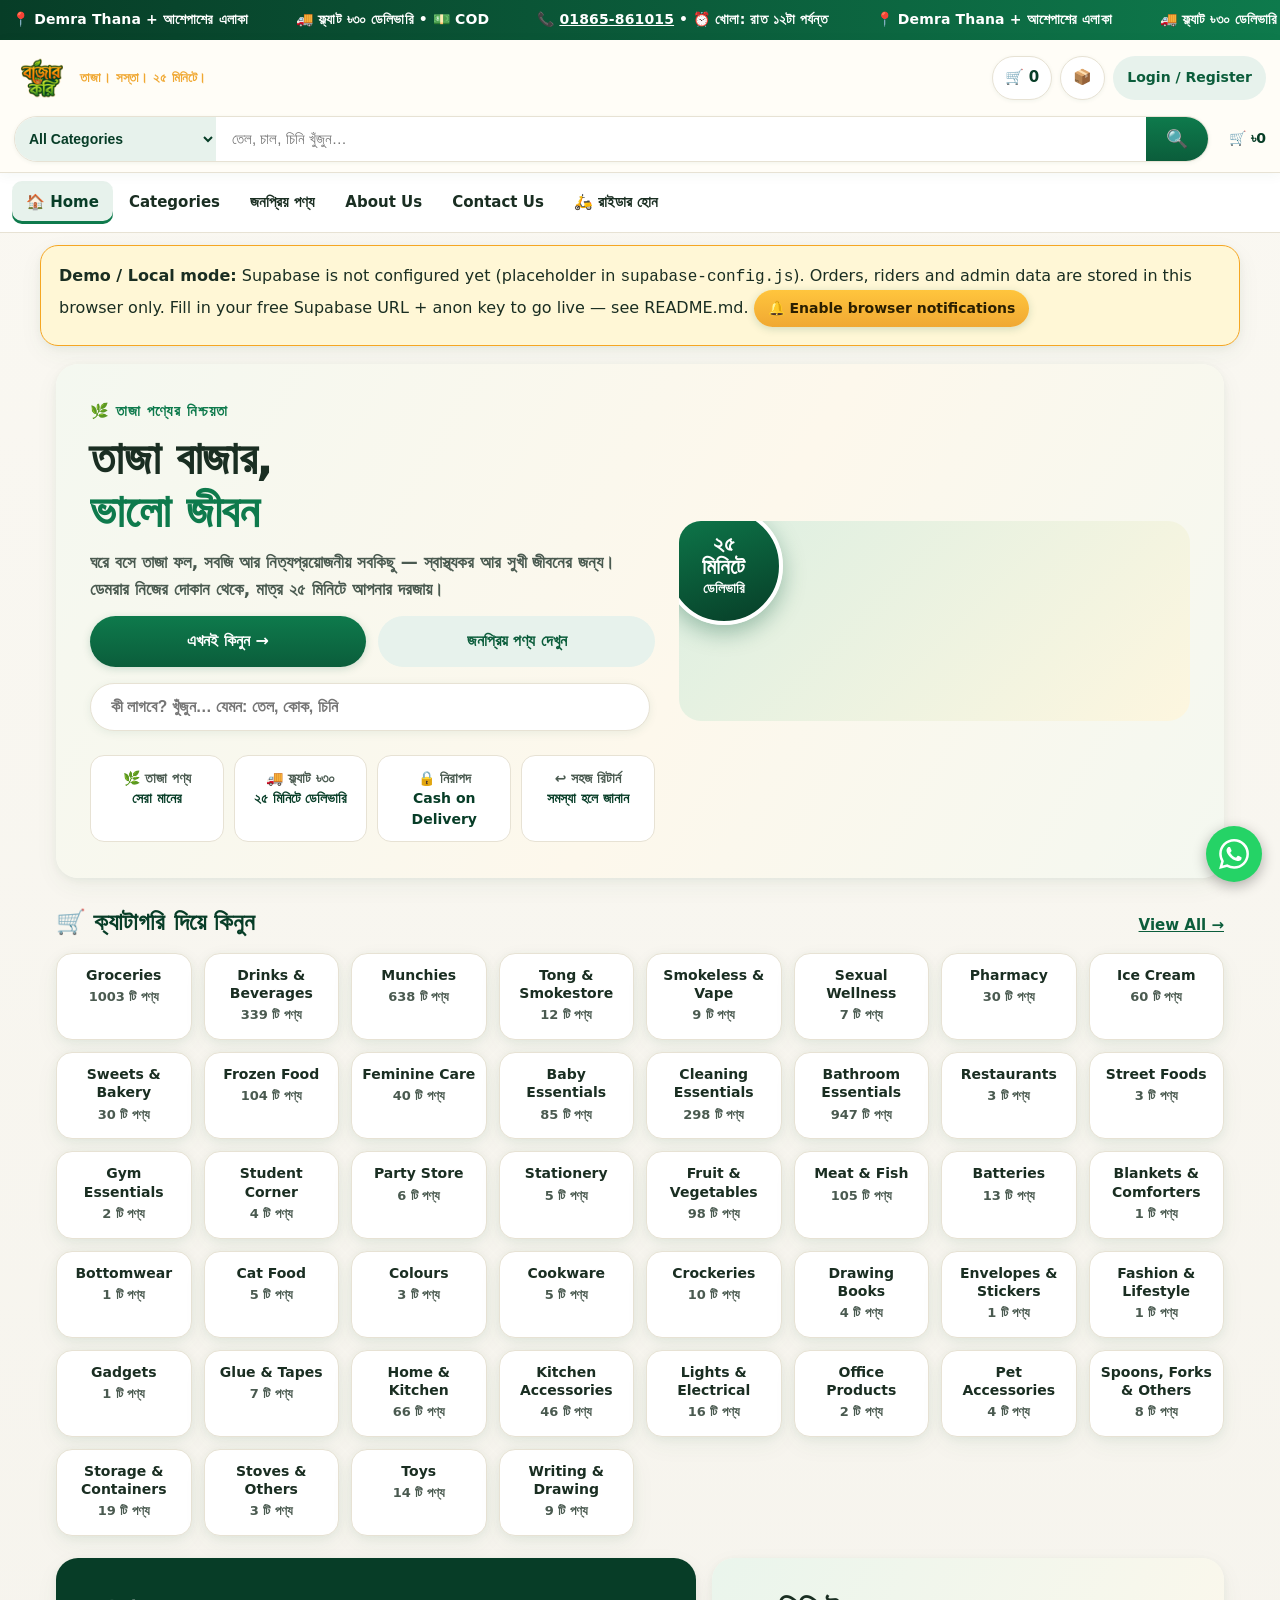
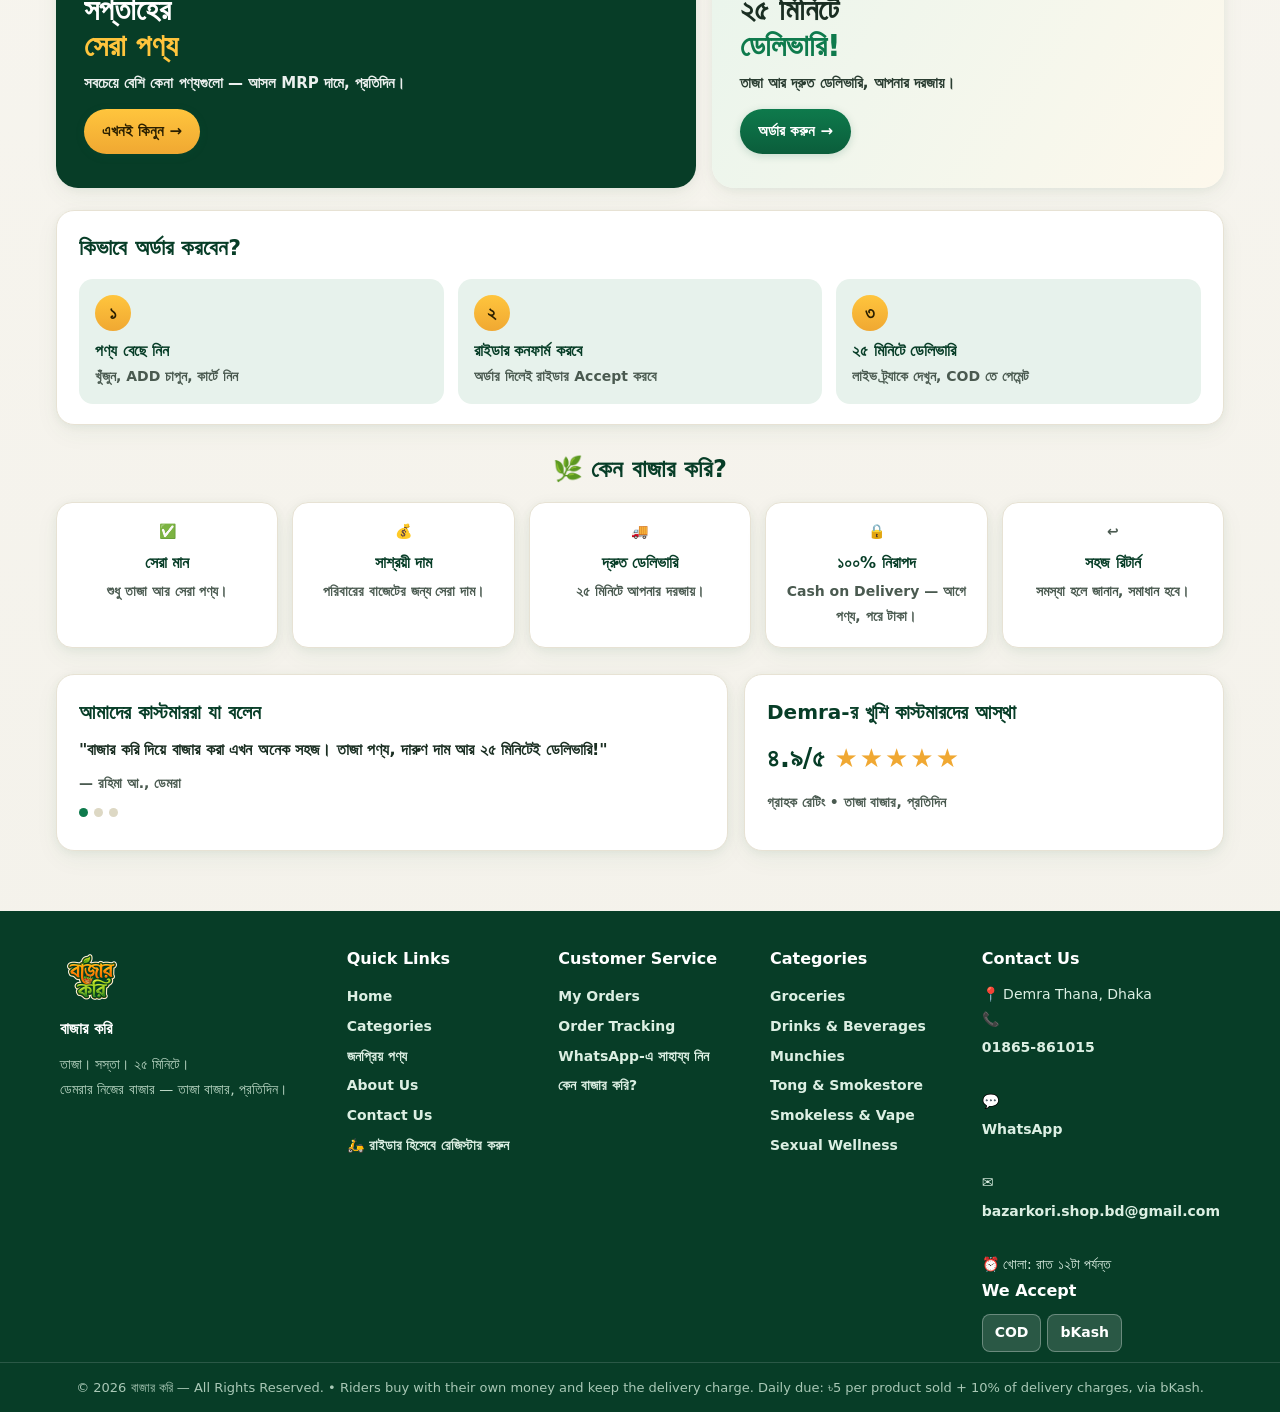
==== index.html @ a1e2bc3d "v35: hide demo/test activity from admin panel (real customers/riders only) + show-demo toggle" ====
<!DOCTYPE html>
<html lang="bn">
<head>
<meta charset="UTF-8">
<meta name="viewport" content="width=device-width, initial-scale=1.0">
<title>বাজার করি — তাজা বাজার, ভালো জীবন | Demra Thana Delivery</title>
<meta name="description" content="বাজার করি — Demra Thana + nearby Dhaka areas. তাজা বাজার, গ্রোসারি, পানীয়, কসমেটিকস, ইলেকট্রনিকস — ২৫ মিনিটে ডেলিভারি। ফ্ল্যাট ৳৩০ ডেলিভারি, Cash on Delivery।">
<link rel="icon" href="logo.png">
<link rel="stylesheet" href="styles.css?v=35">
<script src="https://cdn.jsdelivr.net/npm/@supabase/supabase-js@2"></script>
<script src="supabase-config.js?v=35"></script>
<script src="products.js?v=35"></script>
</head>
<body>
<div id="shellHeader"></div>
<main>
  <div class="hero hero-fm">
    <div class="hero-left">
      <div class="hero-eyebrow">🌿 তাজা পণ্যের নিশ্চয়তা</div>
      <h1>তাজা বাজার,<br><span>ভালো জীবন</span></h1>
      <p>ঘরে বসে তাজা ফল, সবজি আর নিত্যপ্রয়োজনীয় সবকিছু — স্বাস্থ্যকর আর সুখী জীবনের জন্য। ডেমরার নিজের দোকান থেকে, মাত্র ২৫ মিনিটে আপনার দরজায়।</p>
      <div class="hero-cta">
        <button class="btn hero-btn" onclick="location.href='categories.html'">এখনই কিনুন →</button>
        <button class="btn ghost hero-btn" onclick="location.href='deals.html'">জনপ্রিয় পণ্য দেখুন</button>
      </div>
      <input class="hero-search" id="heroSearch" placeholder="কী লাগবে? খুঁজুন… যেমন: তেল, কোক, চিনি" onkeydown="if(event.key==='Enter'){location.href='categories.html?q='+encodeURIComponent(this.value)}">
      <div class="trust-pills">
        <span>🌿 তাজা পণ্য<br><b>সেরা মানের</b></span>
        <span>🚚 ফ্ল্যাট ৳৩০<br><b>২৫ মিনিটে ডেলিভারি</b></span>
        <span>🔒 নিরাপদ<br><b>Cash on Delivery</b></span>
        <span>↩️ সহজ রিটার্ন<br><b>সমস্যা হলে জানান</b></span>
      </div>
    </div>
    <div class="hero-right">
      <img class="hero-basket" src="https://images.unsplash.com/photo-1610348725531-843dff563e2c?w=1200&q=80" alt="তাজা সবজি ও ফলের ঝুড়ি" loading="eager" onerror="this.style.display='none'">
      <div class="hero-badge"><b>২৫<br>মিনিটে</b><span>ডেলিভারি</span></div>
    </div>
  </div>

  <div class="section-head"><h2>🛒 ক্যাটাগরি দিয়ে কিনুন</h2><a href="categories.html">View All →</a></div>
  <div class="cat-tiles" id="catTiles"></div>

  <div class="promos">
    <div class="promo promo-offer">
      <img src="https://images.unsplash.com/photo-1518843875459-f738682238a6?w=1200&q=80" alt="তাজা সবজি" loading="lazy" onerror="this.style.display='none'">
      <div class="promo-text">
        <h3>সপ্তাহের<br><span>সেরা পণ্য</span></h3>
        <p>সবচেয়ে বেশি কেনা পণ্যগুলো — আসল MRP দামে, প্রতিদিন।</p>
        <button class="btn gold" onclick="location.href='deals.html'">এখনই কিনুন →</button>
      </div>
    </div>
    <div class="promo promo-delivery">
      <div class="promo-text">
        <h3>২৫ মিনিটে<br><span>ডেলিভারি!</span></h3>
        <p>তাজা আর দ্রুত ডেলিভারি, আপনার দরজায়।</p>
        <button class="btn" onclick="location.href='categories.html'">অর্ডার করুন →</button>
      </div>
      <img src="https://images.unsplash.com/photo-1526367790999-0150786686a2?w=1200&q=80" alt="ডেলিভারি রাইডার" loading="lazy" onerror="this.style.display='none'">
    </div>
  </div>

  <div id="popularSection">
    <div class="section-head"><h2>⭐ আজকের জনপ্রিয় পণ্য</h2><a href="deals.html">সব জনপ্রিয় পণ্য →</a></div>
    <div class="grid deals-grid" id="deals"></div>
  </div>

  <div class="howto">
    <h2>কিভাবে অর্ডার করবেন?</h2>
    <div class="howto-steps">
      <div class="howto-step"><span class="howto-num">১</span><b>পণ্য বেছে নিন</b><span>খুঁজুন, ADD চাপুন, কার্টে নিন</span></div>
      <div class="howto-step"><span class="howto-num">২</span><b>রাইডার কনফার্ম করবে</b><span>অর্ডার দিলেই রাইডার Accept করবে</span></div>
      <div class="howto-step"><span class="howto-num">৩</span><b>২৫ মিনিটে ডেলিভারি</b><span>লাইভ ট্র্যাকে দেখুন, COD তে পেমেন্ট</span></div>
    </div>
  </div>

  <div class="why">
    <h2>🌿 কেন বাজার করি?</h2>
    <div class="why-grid">
      <div class="why-tile"><span class="why-ico">✅</span><b>সেরা মান</b><span>শুধু তাজা আর সেরা পণ্য।</span></div>
      <div class="why-tile"><span class="why-ico">💰</span><b>সাশ্রয়ী দাম</b><span>পরিবারের বাজেটের জন্য সেরা দাম।</span></div>
      <div class="why-tile"><span class="why-ico">🚚</span><b>দ্রুত ডেলিভারি</b><span>২৫ মিনিটে আপনার দরজায়।</span></div>
      <div class="why-tile"><span class="why-ico">🔒</span><b>১০০% নিরাপদ</b><span>Cash on Delivery — আগে পণ্য, পরে টাকা।</span></div>
      <div class="why-tile"><span class="why-ico">↩️</span><b>সহজ রিটার্ন</b><span>সমস্যা হলে জানান, সমাধান হবে।</span></div>
    </div>
  </div>

  <div class="testimonials">
    <div class="testi">
      <h3>আমাদের কাস্টমাররা যা বলেন</h3>
      <p class="testi-quote">"বাজার করি দিয়ে বাজার করা এখন অনেক সহজ। তাজা পণ্য, দারুণ দাম আর ২৫ মিনিটেই ডেলিভারি!"</p>
      <p class="testi-who">— রহিমা আ., ডেমরা</p>
      <div class="testi-dots"><span class="on"></span><span></span><span></span></div>
    </div>
    <div class="testi trust">
      <h3>Demra-র খুশি কাস্টমারদের আস্থা</h3>
      <p class="trust-num">৪.৯/৫ <span class="stars">★★★★★</span></p>
      <p class="muted">গ্রাহক রেটিং • তাজা বাজার, প্রতিদিন</p>
    </div>
  </div>
</main>
<div id="shellFooter"></div>
<script src="app.js?v=35"></script>
</body>
</html>
---- styles.css ----
/* বাজার করি — v13 readability & design overhaul
   Readability first: big bold names, big prices, strong contrast —
   no light-grey-on-white text anywhere. Calm bottle-green + marigold,
   matched to the logo. Gentle motion only. */
:root{
  --green:#0b5d3b; --green2:#0e7a4c; --green-soft:#e7f2ec; --green-deep:#073d27;
  --marigold:#f0a832; --marigold2:#ffc53d; --marigold-soft:#fff6df;
  --bg:#faf8f2; --bg2:#f3f1ea; --card:#ffffff; --ink:#1a2e22; --muted:#4a5a50;
  --line:#e7e2d4; --red:#c0392b; --radius:18px;
  --shadow-soft:0 2px 10px rgba(11,93,59,.06),0 8px 24px rgba(11,93,59,.05);
  --shadow-lift:0 6px 16px rgba(11,93,59,.10),0 16px 36px rgba(11,93,59,.10);
  --ease:cubic-bezier(.22,.61,.36,1);
}
*{box-sizing:border-box}
body{margin:0;font-family:system-ui,-apple-system,"Segoe UI",Roboto,"Noto Sans Bengali",Arial,sans-serif;
  background:linear-gradient(180deg,var(--bg) 0%,var(--bg2) 100%);color:var(--ink);line-height:1.55;font-size:16px}
a{color:var(--green)}button{cursor:pointer;font:inherit}
::selection{background:var(--marigold2);color:#222}

/* ---- Calm entrance: gentle fade-and-rise, staggered ---- */
@keyframes fadeUp{from{opacity:0;transform:translateY(14px)}to{opacity:1;transform:translateY(0)}}
@keyframes fadeIn{from{opacity:0}to{opacity:1}}
@keyframes heroGlow{0%,100%{opacity:.55}50%{opacity:.85}}
@keyframes waPulse{0%,100%{box-shadow:0 4px 14px rgba(37,211,102,.35),0 0 0 0 rgba(37,211,102,.28)}50%{box-shadow:0 4px 14px rgba(37,211,102,.35),0 0 0 9px rgba(37,211,102,0)}}
@keyframes sheetIn{from{opacity:0;transform:translateY(18px) scale(.985)}to{opacity:1;transform:translateY(0) scale(1)}}
@keyframes drawerIn{from{transform:translateX(24px);opacity:0}to{transform:translateX(0);opacity:1}}

.topbar{background:linear-gradient(90deg,var(--green-deep),var(--green) 55%,var(--green2));color:#fff;text-align:center;padding:9px 12px;font-size:14px;font-weight:600;letter-spacing:.01em;animation:fadeIn .6s var(--ease) both}
header{position:sticky;top:0;z-index:20;background:rgba(255,253,248,.92);backdrop-filter:blur(10px);-webkit-backdrop-filter:blur(10px);border-bottom:1px solid var(--line);display:flex;gap:12px;align-items:center;padding:10px 16px;flex-wrap:wrap;box-shadow:0 2px 12px rgba(11,93,59,.05)}
.logo{font-size:25px;font-weight:900;color:var(--green);cursor:pointer;letter-spacing:-.02em;transition:opacity .25s var(--ease);display:flex;align-items:center}
.logo:hover{opacity:.8}.logo span{color:var(--marigold)}
.logo-img{height:56px;width:auto;object-fit:contain;border-radius:12px;display:block}
.footer-logo{height:72px;width:auto;object-fit:contain;border-radius:12px;vertical-align:middle;margin-right:8px}
.sheet-logo{height:64px;width:auto;object-fit:contain;border-radius:12px;display:block;margin:0 auto 8px}
@media(max-width:640px){.logo-img{height:44px;border-radius:10px}.footer-logo,.sheet-logo{height:56px}}
footer{display:flex;align-items:flex-start;justify-content:center;flex-wrap:wrap;gap:10px;text-align:left}
.footer-contact{font-size:15px;line-height:1.8;color:var(--ink)}
.footer-contact b{font-size:17px;color:var(--green-deep)}
.footer-contact a{color:var(--green);font-weight:700}
.search{flex:1;min-width:200px;padding:12px 16px;border:1px solid var(--line);border-radius:999px;background:#fff;font-size:15px;transition:border-color .25s var(--ease),box-shadow .25s var(--ease)}
.search:focus{outline:none;border-color:var(--green2);box-shadow:0 0 0 3px rgba(14,122,76,.15)}
.area{font-weight:700;font-size:14px;color:var(--muted)}
.btn{background:linear-gradient(180deg,var(--green2),var(--green));color:#fff;border:0;border-radius:999px;padding:11px 18px;min-height:44px;font-weight:700;font-size:15px;box-shadow:0 2px 8px rgba(11,93,59,.18);transition:transform .25s var(--ease),box-shadow .25s var(--ease),filter .25s var(--ease)}
.btn:hover{transform:translateY(-1px);box-shadow:0 5px 14px rgba(11,93,59,.22);filter:brightness(1.03)}
.btn:active{transform:translateY(0) scale(.98)}
.btn.gold{background:linear-gradient(180deg,var(--marigold2),var(--marigold));color:#2a1f00}
.btn.ghost{background:var(--green-soft);color:var(--green);box-shadow:none}
.btn.ghost:hover{background:#dcefe3}
.btn.danger{background:linear-gradient(180deg,#d44a38,var(--red))}
.btn.small{padding:8px 14px;font-size:14px;min-height:36px}
.badge{background:var(--red);color:#fff;border-radius:999px;padding:1px 7px;font-size:13px;margin-left:4px}
main{max-width:1200px;margin:0 auto;padding:18px 16px 28px}

/* ---- Hero: taller, richer, Bengali headline + search inside ---- */
.hero{position:relative;overflow:hidden;border-radius:22px;margin-bottom:20px;min-height:340px;display:flex;align-items:flex-end;color:#fff;box-shadow:var(--shadow-soft);animation:fadeUp .6s var(--ease) both}
.hero::after{content:"";position:absolute;inset:0;background:linear-gradient(115deg,rgba(255,197,61,.16),transparent 45%,rgba(255,255,255,.10) 70%,transparent);pointer-events:none;animation:heroGlow 7s ease-in-out infinite}
.hero-img{position:absolute;inset:0;width:100%;height:100%;object-fit:cover;display:block}
.hero-overlay{position:absolute;inset:0;background:linear-gradient(100deg,rgba(4,45,28,.94) 0%,rgba(11,93,59,.84) 48%,rgba(11,93,59,.38) 100%)}
.hero-text{position:relative;z-index:1;padding:36px 34px;width:100%;animation:fadeUp .7s .12s var(--ease) both}
.hero h1{margin:0 0 10px;font-size:38px;line-height:1.25;font-weight:900;text-shadow:0 2px 12px rgba(0,0,0,.4);letter-spacing:-.01em}
.hero p{margin:0 0 14px;font-size:17px;font-weight:600;opacity:1;max-width:620px;text-shadow:0 1px 6px rgba(0,0,0,.4)}
.hero-search{width:100%;max-width:560px;padding:14px 20px;border:0;border-radius:999px;background:#fff;color:var(--ink);font-size:16px;font-weight:600;box-shadow:0 4px 18px rgba(0,0,0,.28);margin:2px 0 6px}
.hero-search:focus{outline:none;box-shadow:0 0 0 3px var(--marigold2),0 4px 18px rgba(0,0,0,.28)}
.hero-pills{display:flex;gap:8px;flex-wrap:wrap;margin-top:16px}
.hero-pills span{background:rgba(255,255,255,.18);border:1px solid rgba(255,255,255,.42);backdrop-filter:blur(3px);border-radius:999px;padding:8px 15px;font-size:15px;font-weight:700;transition:background .25s var(--ease)}
.hero-pills span:hover{background:rgba(255,255,255,.28)}

/* ---- How to order: 3 clear steps ---- */
.howto{background:var(--card);border:1px solid var(--line);border-radius:var(--radius);padding:20px 22px;margin-bottom:20px;box-shadow:var(--shadow-soft);animation:fadeUp .55s var(--ease) both}
.howto h2{margin:0 0 14px;font-size:22px;font-weight:800;color:var(--green-deep)}
.howto-steps{display:grid;grid-template-columns:repeat(3,1fr);gap:14px}
.howto-step{display:flex;flex-direction:column;gap:2px;background:var(--green-soft);border-radius:14px;padding:16px}
.howto-num{display:inline-flex;align-items:center;justify-content:center;width:36px;height:36px;border-radius:50%;background:linear-gradient(180deg,var(--marigold2),var(--marigold));color:#2a1f00;font-weight:900;font-size:18px;margin-bottom:6px}
.howto-step b{font-size:16px;color:var(--green-deep)}
.howto-step span:last-child{font-size:14px;color:var(--muted);font-weight:600}

/* ---- Featured strip under the hero ---- */
.section-title{margin:22px 0 12px;font-size:24px;font-weight:800;color:var(--green-deep);letter-spacing:-.01em}
.featured{display:grid;grid-template-columns:repeat(5,1fr);gap:14px;margin-bottom:8px}
.featured .card img{height:170px}

/* ---- Category chips: large, easy to tap ---- */
.cats{display:flex;gap:10px;overflow-x:auto;padding:8px 2px 18px;scrollbar-width:thin;animation:fadeUp .6s .1s var(--ease) both}
.cat{white-space:nowrap;background:#fff;border:1px solid var(--line);border-radius:999px;padding:12px 20px;min-height:44px;font-size:15px;font-weight:700;color:var(--ink);box-shadow:0 1px 4px rgba(11,93,59,.05);transition:all .25s var(--ease)}
.cat:hover{border-color:var(--green2);transform:translateY(-1px)}
.cat.active{background:linear-gradient(180deg,var(--green2),var(--green));color:#fff;border-color:transparent;box-shadow:0 4px 12px rgba(11,93,59,.25)}

/* ---- Product grid: clean, organised, readable cards ---- */
.grid{display:grid;grid-template-columns:repeat(auto-fill,minmax(200px,1fr));gap:16px}
.card{background:var(--card);border:1px solid var(--line);border-radius:16px;overflow:hidden;cursor:pointer;box-shadow:var(--shadow-soft);transition:transform .3s var(--ease),box-shadow .3s var(--ease),border-color .3s var(--ease);animation:fadeUp .55s var(--ease) both}
.grid .card:nth-child(2){animation-delay:.05s}.grid .card:nth-child(3){animation-delay:.1s}
.grid .card:nth-child(4){animation-delay:.15s}.grid .card:nth-child(5){animation-delay:.2s}
.grid .card:nth-child(6){animation-delay:.25s}.grid .card:nth-child(n+7){animation-delay:.3s}
.card:hover{transform:translateY(-3px);box-shadow:var(--shadow-lift);border-color:#d8cfae}
.card img{width:100%;height:190px;object-fit:contain;background:#fff;display:block;padding:8px;transition:transform .45s var(--ease)}
.card:hover img{transform:scale(1.03)}
.card .pad{padding:14px}.card h3{margin:0 0 5px;font-size:16px;font-weight:800;line-height:1.35;color:var(--ink)}.card .unit{color:var(--muted);font-size:14px;font-weight:600}
.card .row{display:flex;justify-content:space-between;align-items:center;margin-top:12px}
.price{font-weight:900;font-size:20px;color:var(--green-deep)}
.add{background:linear-gradient(180deg,var(--marigold2),var(--marigold));border:0;border-radius:999px;padding:12px 20px;min-height:44px;font-size:15px;font-weight:800;color:#2a1f00;box-shadow:0 2px 8px rgba(240,168,50,.35);transition:transform .2s var(--ease),box-shadow .2s var(--ease)}
.add:hover{transform:translateY(-1px);box-shadow:0 4px 12px rgba(240,168,50,.45)}
.add:active{transform:scale(.96)}
.tag18{background:#1c2b22;color:#fff;font-size:13px;border-radius:6px;padding:2px 7px}
section h2{margin:20px 0 12px;font-size:24px;font-weight:800;color:var(--green-deep);letter-spacing:-.01em;animation:fadeUp .5s var(--ease) both}

/* ---- Panels, stats, forms ---- */
.panel{background:var(--card);border:1px solid var(--line);border-radius:var(--radius);padding:18px;margin-bottom:16px;box-shadow:var(--shadow-soft);animation:fadeUp .5s var(--ease) both}
.panel h2{margin-top:0}
.statgrid{display:grid;grid-template-columns:repeat(auto-fit,minmax(140px,1fr));gap:12px}
.stat{background:linear-gradient(180deg,#f2f8f4,#e7f2ec);border-radius:14px;padding:14px;transition:transform .25s var(--ease)}
.stat:hover{transform:translateY(-2px)}
.stat b{font-size:22px;display:block;color:var(--green-deep)}
input,select,textarea{width:100%;padding:11px 12px;border:1px solid var(--line);border-radius:12px;margin:6px 0;background:#fff;transition:border-color .25s var(--ease),box-shadow .25s var(--ease)}
input:focus,select:focus,textarea:focus{outline:none;border-color:var(--green2);box-shadow:0 0 0 3px rgba(14,122,76,.14)}
label{font-size:14px;font-weight:700}

/* ---- Modal & drawer: smooth slide-in ---- */
.modal{position:fixed;inset:0;background:rgba(7,61,39,.5);backdrop-filter:blur(2px);display:none;align-items:center;justify-content:center;z-index:50;padding:16px}
.modal.open{display:flex;animation:fadeIn .25s var(--ease) both}
.modal.open .sheet{animation:sheetIn .35s var(--ease) both}
.sheet{background:var(--card);border-radius:20px;max-width:520px;width:100%;max-height:90vh;overflow:auto;padding:22px;box-shadow:0 24px 60px rgba(7,61,39,.3)}
.sheet img{width:100%;border-radius:14px;max-height:300px;object-fit:cover}
.drawer{position:fixed;top:0;right:0;bottom:0;width:min(420px,95vw);background:var(--card);z-index:60;box-shadow:-8px 0 32px rgba(7,61,39,.18);padding:20px;overflow:auto;display:none;border-radius:18px 0 0 18px}
.drawer.open{display:block;animation:drawerIn .35s var(--ease) both}

/* ---- Tracking timeline: soft dots, calm current step ---- */
.timeline{display:flex;gap:8px;margin:14px 0;flex-wrap:wrap}
.step{flex:1;min-width:90px;text-align:center;font-size:13px;font-weight:600;padding:10px 8px;border-radius:12px;background:#f0ede2;color:var(--muted);transition:all .35s var(--ease)}
.step.done{background:#d9efe1;color:var(--green-deep);font-weight:700}
.step.now{background:linear-gradient(180deg,var(--marigold2),var(--marigold));color:#2a1f00;font-weight:700;box-shadow:0 3px 10px rgba(240,168,50,.35)}
.toast{position:fixed;bottom:18px;left:50%;transform:translateX(-50%);background:#1c2b22;color:#fff;padding:13px 20px;border-radius:999px;z-index:99;display:none;box-shadow:0 8px 24px rgba(0,0,0,.25);animation:fadeUp .3s var(--ease) both}
table{width:100%;border-collapse:collapse;font-size:14px}td,th{border-bottom:1px solid var(--line);padding:9px 8px;text-align:left}
.pill{display:inline-block;padding:4px 11px;border-radius:999px;font-size:13px;font-weight:700;background:#eee}
.pill.ok{background:#d9efe1;color:var(--green-deep)}.pill.warn{background:#ffedbe;color:#6b4d00}.pill.bad{background:#fbd5d0;color:#7a1f14}
.hidden{display:none!important}.muted{color:var(--muted);font-size:14px;font-weight:600}
footer{padding:28px 20px;text-align:center;color:var(--muted);font-size:15px;line-height:1.7}
@media(max-width:900px){.featured{grid-template-columns:repeat(3,1fr)}}
@media(max-width:640px){.hero h1{font-size:28px}.hero{min-height:280px}.hero-text{padding:26px 20px}.hero-pills span{font-size:14px;padding:7px 12px}.hero-search{font-size:15px;padding:13px 18px}.grid{gap:12px}.card img{height:170px}.featured{grid-template-columns:repeat(2,1fr)}.featured .card img{height:150px}.howto-steps{grid-template-columns:1fr}.section-title,section h2{font-size:21px}}

/* Rider status flow (v7) — big thumb-friendly buttons for phone use */
.statusflow{display:flex;gap:8px;margin:14px 0;flex-wrap:wrap}
.statusstep{flex:1;min-width:100px;text-align:center;font-size:13px;padding:11px 8px;border-radius:12px;background:#f0ede2;color:var(--muted);transition:all .35s var(--ease)}
.statusstep.done{background:#d9efe1;color:var(--green-deep);font-weight:700}
.statusstep.now{background:linear-gradient(180deg,var(--marigold2),var(--marigold));color:#2a1f00;font-weight:700;box-shadow:0 3px 10px rgba(240,168,50,.35)}
.status-btn{display:block;width:100%;padding:17px 12px;font-size:18px;font-weight:800;background:linear-gradient(180deg,var(--green2),var(--green));color:#fff;border:0;border-radius:16px;margin:10px 0;box-shadow:0 4px 14px rgba(11,93,59,.25);transition:transform .2s var(--ease),box-shadow .2s var(--ease),filter .2s var(--ease)}
.status-btn:hover{filter:brightness(1.05);transform:translateY(-1px)}
.status-btn:active{transform:scale(.98)}
@media(max-width:640px){.status-btn{font-size:17px;padding:18px 12px}}

/* Floating WhatsApp button — every view, phone + desktop; slow calm pulse */
.wa-float{position:fixed;right:18px;bottom:18px;width:56px;height:56px;border-radius:50%;background:#25d366;color:#fff;display:flex;align-items:center;justify-content:center;box-shadow:0 4px 14px rgba(0,0,0,.3);z-index:70;text-decoration:none;transition:transform .25s var(--ease);animation:waPulse 3.5s ease-in-out infinite}
.wa-float:hover{transform:scale(1.07)}
.wa-float svg{width:30px;height:30px;fill:#fff;display:block}
/* Never cover the cart drawer or an open modal */
.drawer.open~.wa-float,.modal.open~.wa-float{display:none}
@media(max-width:640px){.wa-float{right:14px;bottom:14px;width:52px;height:52px}.wa-float svg{width:28px;height:28px}}

/* Calm motion: honour users who prefer reduced motion */
@media(prefers-reduced-motion:reduce){
  *,*::before,*::after{animation-duration:.01ms!important;animation-iteration-count:1!important;transition-duration:.01ms!important}
}

/* ---- Live countdown tracking popup (v9) — calm, no flashing ---- */
.track-pop{text-align:center}
.track-timer{font-size:52px;font-weight:900;letter-spacing:.02em;font-variant-numeric:tabular-nums;line-height:1.15;border-radius:18px;padding:14px 10px;margin:12px 0 6px;background:var(--green-soft);color:var(--green-deep)}
.track-timer.waiting{color:var(--muted);background:#f0ede2}
.track-timer.counting{color:var(--green-deep);background:#d9efe1}
.track-timer.overtime{color:#8a4b12;background:#fdf0e2}
.track-timer.delivered{font-size:30px;color:var(--green-deep);background:#d9efe1}
.track-sub{font-weight:700;margin:4px 0 10px}
/* ---- Customer / rider terms box (v23) ---- */
.terms-box{background:var(--green-soft);border:1px solid var(--line);border-radius:12px;padding:12px 14px;margin-top:12px;text-align:left}
.terms-box ul{margin:8px 0 0;padding-left:18px}
.terms-box li{margin:5px 0;font-size:14px;line-height:1.5}
.placed-check{width:64px;height:64px;margin:6px auto 0;border-radius:50%;background:var(--green);color:#fff;font-size:34px;font-weight:900;line-height:64px;animation:pop-in .45s cubic-bezier(.2,1.6,.4,1) both}
@keyframes pop-in{from{transform:scale(.3);opacity:0}to{transform:scale(1);opacity:1}}
.tracker{margin:16px 0 6px}
.track-road{position:relative;height:8px;border-radius:99px;background:#e8e2d2;margin:22px 6px 10px}
.track-fill{position:absolute;left:0;top:0;height:100%;border-radius:99px;background:linear-gradient(90deg,var(--green2),var(--green));transition:width 1s ease}
.track-scooter{position:absolute;top:-26px;font-size:30px;line-height:1;transition:left 1s ease;animation:scooter-bob 1s ease-in-out infinite}
@keyframes scooter-bob{0%,100%{transform:translateY(0) rotate(-2deg)}50%{transform:translateY(-4px) rotate(2deg)}}
.track-stages{display:flex;gap:6px}
.tstage{flex:1;display:flex;flex-direction:column;align-items:center;gap:2px;font-size:12px;font-weight:700;color:var(--muted)}
.tstage .tdot{width:26px;height:26px;border-radius:50%;background:#f0ede2;border:2px solid #d8d2bd;display:flex;align-items:center;justify-content:center;font-size:13px;color:var(--muted)}
.tstage.now{color:var(--green-deep)}
.tstage.now .tdot{background:var(--green);border-color:var(--green);color:#fff;animation:dot-pulse 1.4s ease-in-out infinite}
@keyframes dot-pulse{0%,100%{box-shadow:0 0 0 0 rgba(11,93,59,.35)}50%{box-shadow:0 0 0 8px rgba(11,93,59,0)}}
.tstage.done{color:var(--green-deep)}
.tstage.done .tdot{background:var(--green);border-color:var(--green);color:#fff}
.tstage .ttime{font-size:11px;font-weight:400}
@media(prefers-reduced-motion:reduce){.placed-check,.track-scooter,.tstage.now .tdot{animation:none}.track-fill,.track-scooter{transition:none}}
.track-mini{font-size:15px;font-weight:700;background:var(--green-soft);border-radius:12px;padding:9px 12px;margin:8px 0}
.track-mini .js-countdown{font-variant-numeric:tabular-nums;font-size:18px}
.track-mini.overtime{background:#fdf0e2;color:#8a4b12}
.track-mini.delivered{background:#d9efe1;color:var(--green-deep)}

/* Rider delivery areas (v9) */
.area-checks{display:flex;flex-wrap:wrap;gap:8px;margin:10px 0}
.area-check{display:inline-flex;align-items:center;gap:6px;background:#fff;border:1px solid var(--line);border-radius:999px;padding:8px 14px;font-size:14px;font-weight:600;cursor:pointer}
.area-check input{width:auto;margin:0;accent-color:var(--green2)}
.area-warn{background:#fdf0e2;border:1px solid #f0c9a0;color:#8a4b12;border-radius:12px;padding:10px 12px;font-weight:700;margin:10px 0}

/* WhatsApp thank-you button (v9) — one tap opens wa.me with a prefilled message */
.wa-thanks-btn{display:inline-block;background:#25d366;color:#fff;text-decoration:none;font-weight:800;border-radius:999px;padding:10px 18px;margin-top:8px;box-shadow:0 2px 8px rgba(37,211,102,.35);transition:transform .2s var(--ease),filter .2s var(--ease)}
.wa-thanks-btn:hover{filter:brightness(1.05);transform:translateY(-1px)}
.wa-thanks-btn:active{transform:scale(.98)}
@media(max-width:640px){.track-timer{font-size:42px}.track-timer.delivered{font-size:24px}}

/* ================= বাজার করি v14 — FreshMart-style homepage ================= */
/* Top utility strip: area / delivery / phone — spread across the bar */
.topbar{display:flex;justify-content:space-between;gap:10px;flex-wrap:wrap;text-align:left}
.topbar a{color:#fff;font-weight:700}
.topbar span{white-space:nowrap}

/* Header: logo + tagline, search with category dropdown, actions */
.logo-tag{display:block;font-size:13px;font-weight:700;color:var(--muted);letter-spacing:.02em;margin-left:10px}
.search-group{flex:1;min-width:260px;display:flex;gap:0;background:#fff;border:1px solid var(--line);border-radius:999px;overflow:hidden;box-shadow:0 1px 4px rgba(11,93,59,.06)}
.search-group select{width:auto;min-width:150px;border:0;border-radius:0;margin:0;padding:12px 10px;font-size:14px;font-weight:700;color:var(--green-deep);background:var(--green-soft);cursor:pointer}
.search-group select:focus{box-shadow:none}
.search-group .search{flex:1;border:0;border-radius:0;margin:0;min-width:120px}
.search-group .search:focus{box-shadow:none}
.search-btn{border:0;background:linear-gradient(180deg,var(--green2),var(--green));color:#fff;font-size:18px;padding:0 20px;min-height:44px}
.search-btn:hover{filter:brightness(1.06)}
.search-btn:active{transform:scale(.96)}

/* Main nav row under the header */
.mainnav{position:sticky;top:0;z-index:19;background:#fff;border-bottom:1px solid var(--line);display:flex;gap:4px;align-items:center;padding:8px 16px;flex-wrap:wrap}
.mainnav button{background:none;border:0;padding:10px 14px;font-size:15px;font-weight:700;color:var(--ink);border-radius:10px;transition:background .2s var(--ease),color .2s var(--ease)}
.mainnav button:hover{background:var(--green-soft);color:var(--green-deep)}

/* Hero: two columns on cream, like FreshMart — text left, basket right */
.hero-fm{background:linear-gradient(120deg,#f4f8f0 0%,#fdf8ec 55%,#f4f8f0 100%);color:var(--ink);min-height:0;display:grid;grid-template-columns:1.05fr .95fr;gap:24px;align-items:center;padding:36px 34px;margin-bottom:20px}
.hero-fm::after{display:none}
.hero-left{text-align:left}
.hero-eyebrow{font-size:15px;font-weight:800;color:var(--green2);letter-spacing:.06em;text-transform:uppercase;margin-bottom:8px}
.hero-fm h1{font-size:46px;line-height:1.15;color:var(--ink);text-shadow:none;margin:0 0 12px}
.hero-fm h1 span{color:var(--green2)}
.hero-fm p{color:var(--muted);font-size:17px;text-shadow:none;max-width:560px}
.hero-cta{display:flex;gap:12px;flex-wrap:wrap;margin:6px 0 14px}
.hero-btn{padding:13px 26px;font-size:16px}
.hero-fm .hero-search{max-width:560px;border:1px solid var(--line);box-shadow:0 2px 10px rgba(11,93,59,.08)}
.hero-fm .hero-search:focus{box-shadow:0 0 0 3px var(--marigold2),0 2px 10px rgba(11,93,59,.08)}
.trust-pills{display:grid;grid-template-columns:repeat(4,1fr);gap:10px;margin-top:18px}
.trust-pills span{background:#fff;border:1px solid var(--line);border-radius:14px;padding:12px 10px;font-size:14px;font-weight:600;color:var(--muted);text-align:center;line-height:1.45}
.trust-pills span b{display:block;color:var(--green-deep);font-size:14px}
.hero-right{position:relative}
.hero-basket{width:100%;height:420px;object-fit:cover;border-radius:22px;box-shadow:var(--shadow-lift);display:block}
.hero-badge{position:absolute;top:-14px;left:-14px;width:118px;height:118px;border-radius:50%;background:linear-gradient(160deg,var(--green2),var(--green-deep));color:#fff;display:flex;flex-direction:column;align-items:center;justify-content:center;text-align:center;box-shadow:0 8px 22px rgba(11,93,59,.35);border:4px solid #fff;animation:fadeUp .7s .2s var(--ease) both}
.hero-badge b{font-size:22px;line-height:1.05}
.hero-badge span{font-size:14px;font-weight:700}

/* Section headings with a View All link */
.section-head{display:flex;justify-content:space-between;align-items:baseline;gap:12px;margin:26px 0 12px}
.section-head h2{margin:0;font-size:24px;font-weight:800;color:var(--green-deep)}
.section-head a{font-weight:700;font-size:15px;white-space:nowrap}

/* Category tiles: image + name + count */
.cat-tiles{display:grid;grid-template-columns:repeat(8,1fr);gap:12px;margin-bottom:6px}
.cat-tile{background:#fff;border:1px solid var(--line);border-radius:16px;padding:12px 8px;text-align:center;cursor:pointer;box-shadow:var(--shadow-soft);transition:transform .25s var(--ease),box-shadow .25s var(--ease)}
.cat-tile:hover{transform:translateY(-3px);box-shadow:var(--shadow-lift)}
.cat-tile img{width:100%;height:84px;object-fit:cover;border-radius:12px;display:block;margin-bottom:8px}
.cat-tile b{display:block;font-size:14px;font-weight:800;color:var(--ink);line-height:1.3}
.cat-tile span{font-size:13px;font-weight:600;color:var(--muted)}

/* Two promo banners side by side */
.promos{display:grid;grid-template-columns:1.25fr 1fr;gap:16px;margin:22px 0}
.promo{position:relative;border-radius:22px;overflow:hidden;min-height:230px;display:flex;align-items:center;box-shadow:var(--shadow-soft)}
.promo img{position:absolute;inset:0;width:100%;height:100%;object-fit:cover;display:block}
.promo-offer{background:var(--green-deep);color:#fff}
.promo-offer img{opacity:.55}
.promo-offer .promo-text{position:relative;z-index:1;padding:28px}
.promo-delivery{background:linear-gradient(120deg,#eaf5ec,#fdf8ec);color:var(--ink)}
.promo-delivery img{position:static;width:46%;height:230px;object-fit:cover;margin-left:auto;border-radius:0}
.promo-delivery .promo-text{padding:28px 8px 28px 28px;flex:1}
.promo-text h3{margin:0 0 8px;font-size:30px;line-height:1.2;font-weight:900}
.promo-text h3 span{color:var(--marigold2)}
.promo-delivery .promo-text h3 span{color:var(--green2)}
.promo-text p{margin:0 0 14px;font-size:15px;font-weight:600;opacity:.92}
/* Popular-product cards (v16): real MRP only */
.deals-grid{margin-bottom:8px}

/* Why choose us: 5 reason tiles */
.why{margin:26px 0}
.why h2{margin:0 0 14px;font-size:24px;font-weight:800;color:var(--green-deep);text-align:center}
.why-grid{display:grid;grid-template-columns:repeat(5,1fr);gap:14px}
.why-tile{background:#fff;border:1px solid var(--line);border-radius:16px;padding:18px 14px;text-align:center;box-shadow:var(--shadow-soft);transition:transform .25s var(--ease)}
.why-tile:hover{transform:translateY(-3px)}
.why-ico{display:block;font-size:30px;margin-bottom:8px}
.why-tile b{display:block;font-size:16px;color:var(--green-deep);margin-bottom:4px}
.why-tile span{font-size:14px;font-weight:600;color:var(--muted)}

/* Testimonials + trust */
.testimonials{display:grid;grid-template-columns:1.4fr 1fr;gap:16px;margin:22px 0}
.testi{background:#fff;border:1px solid var(--line);border-radius:18px;padding:22px;box-shadow:var(--shadow-soft)}
.testi h3{margin:0 0 10px;font-size:20px;font-weight:800;color:var(--green-deep)}
.testi-quote{font-size:16px;font-weight:600;color:var(--ink);margin:0 0 10px}
.testi-who{font-size:14px;font-weight:700;color:var(--muted);margin:0}
.testi-dots{display:flex;gap:6px;margin-top:14px}
.testi-dots span{width:9px;height:9px;border-radius:50%;background:#ddd8c4}
.testi-dots span.on{background:var(--green2)}
.trust-num{font-size:26px;font-weight:900;color:var(--green-deep);margin:6px 0}
.stars{color:var(--marigold);letter-spacing:2px}

/* Footer columns (FreshMart-style) */
footer{display:block;padding:0;text-align:left;background:var(--green-deep);color:#dcefe3;margin-top:10px}
.footer-cols{max-width:1200px;margin:0 auto;padding:34px 20px 10px;display:grid;grid-template-columns:1.4fr 1fr 1fr 1fr 1.2fr;gap:24px}
.footer-col b{display:block;font-size:16px;color:#fff;margin-bottom:10px}
.footer-col a{display:block;color:#dcefe3;text-decoration:none;font-size:14px;font-weight:600;padding:3px 0}
.footer-col a:hover{color:var(--marigold2)}
.footer-col p{font-size:14px;line-height:1.8;margin:0}
.footer-col .footer-logo{height:64px;margin-bottom:6px}
.footer-col.brand p{color:#bcd8c6}
.pay-badges span{display:inline-block;background:rgba(255,255,255,.14);border:1px solid rgba(255,255,255,.3);border-radius:8px;padding:5px 12px;font-weight:800;font-size:14px;color:#fff;margin-right:6px}
.footer-bottom{border-top:1px solid rgba(255,255,255,.14);text-align:center;padding:14px 16px;font-size:13px;color:#a9c8b6}

/* v14 responsive */
@media(max-width:900px){
  .cat-tiles{grid-template-columns:repeat(4,1fr)}
  .why-grid{grid-template-columns:repeat(3,1fr)}
  .footer-cols{grid-template-columns:repeat(2,1fr)}
  .hero-fm{grid-template-columns:1fr;padding:28px 20px}
  .hero-basket{height:300px}
  .promos{grid-template-columns:1fr}
  .testimonials{grid-template-columns:1fr}
}
@media(max-width:640px){
  .topbar span{font-size:13px}
  .search-group{order:3;flex-basis:100%}
  .search-group select{min-width:110px}
  .hero-fm h1{font-size:34px}
  .trust-pills{grid-template-columns:repeat(2,1fr)}
  .cat-tiles{grid-template-columns:repeat(2,1fr)}
  .why-grid{grid-template-columns:repeat(2,1fr)}
  .footer-cols{grid-template-columns:1fr}
  .promo-delivery img{height:180px}
  .hero-badge{width:96px;height:96px}
  .hero-badge b{font-size:18px}
}

/* ================= বাজার করি v15 — multi-page ================= */
/* Nav links (same look as the old nav buttons) + active page highlight */
.mainnav a.nav-link{background:none;border:0;padding:10px 14px;font-size:15px;font-weight:700;color:var(--ink);border-radius:10px;text-decoration:none;transition:background .2s var(--ease),color .2s var(--ease)}
.mainnav a.nav-link:hover{background:var(--green-soft);color:var(--green-deep)}
.mainnav a.nav-link.active{background:var(--green-soft);color:var(--green-deep);box-shadow:inset 0 -3px 0 var(--green2)}
/* Page intro banner (used on every inner page) */
.page-hero{background:var(--card);border:1px solid var(--line);border-radius:var(--radius);padding:22px 24px;margin-bottom:18px;box-shadow:var(--shadow-soft)}
.page-hero h1{margin:0 0 6px;font-size:28px;font-weight:900;color:var(--green-deep)}
.page-hero p{margin:0;color:var(--muted);font-weight:600;font-size:16px}
/* Categories toolbar: search + category + sort */
.toolbar{display:flex;gap:10px;flex-wrap:wrap;margin-bottom:14px}
.search-hint{font-size:14px;color:#4a5a50;margin:0 0 14px}
.toolbar .search{flex:2}
.toolbar select{flex:1;min-width:180px;width:auto;margin:0}
/* Product detail page */
.detail{display:grid;grid-template-columns:1fr 1fr;gap:24px;background:var(--card);border:1px solid var(--line);border-radius:var(--radius);padding:22px;box-shadow:var(--shadow-soft);margin-bottom:18px}
.detail-img img{width:100%;max-height:420px;object-fit:contain;background:#fff;border-radius:14px;display:block}
.detail-info h1{margin:0 0 8px;font-size:28px;font-weight:900;color:var(--green-deep);line-height:1.3}
.detail-unit{font-size:16px;color:var(--muted);font-weight:600}
.detail-price{font-size:32px;font-weight:900;color:var(--green-deep);margin:10px 0}
.qty-row{display:flex;gap:10px;align-items:center;flex-wrap:wrap;margin:14px 0}
.qty-btn{width:48px;height:48px;border-radius:12px;border:1px solid var(--line);background:#fff;font-size:22px;font-weight:800;cursor:pointer}
.qty-btn:hover{border-color:var(--green2)}
#detailQty{font-size:20px;font-weight:800;min-width:28px;text-align:center}
/* Login page: two panels side by side */
.login-grid{display:grid;grid-template-columns:1fr 1fr;gap:16px;max-width:900px;margin:0 auto}
/* Contact page cards + area chips */
.contact-cards{display:grid;grid-template-columns:repeat(2,1fr);gap:14px}
.contact-card{background:var(--card);border:1px solid var(--line);border-radius:var(--radius);padding:20px;box-shadow:var(--shadow-soft)}
.contact-card b{display:block;font-size:18px;color:var(--green-deep);margin-bottom:6px}
.contact-card p{margin:0;font-size:16px;font-weight:600;color:var(--muted)}
.area-chips{display:flex;gap:8px;flex-wrap:wrap;margin:12px 0}
.area-chips span{background:var(--green-soft);color:var(--green-deep);border-radius:999px;padding:8px 16px;font-weight:700;font-size:15px}
@media(max-width:900px){.detail{grid-template-columns:1fr}.login-grid{grid-template-columns:1fr}.contact-cards{grid-template-columns:1fr}}
@media(max-width:640px){.page-hero h1{font-size:24px}.detail-info h1{font-size:24px}.detail-price{font-size:28px}.toolbar select{min-width:140px}}

/* ================= বাজার করি v17 — mobile-first + no auto-refresh ================= */
/* Phone first, desktop second. The v16 content, prices and sections are all
   the same — only the layout on small screens changes. */

/* Never allow a sideways scroll at phone width. */
html,body{overflow-x:hidden}
main{max-width:1200px}

/* ---- Top strip: animated ticker — the 3 messages slide across, seamless loop ---- */
.topbar{flex-wrap:nowrap;justify-content:flex-start;overflow:hidden;text-align:left}
.topbar-track{display:inline-flex;flex:0 0 auto;gap:0;white-space:nowrap;animation:topbar-slide 22s linear infinite;will-change:transform}
.topbar-track span{flex:0 0 auto;padding-right:48px}
/* v25: the old ".topbar:hover .topbar-track{animation-play-state:paused}"
   rule is REMOVED on purpose. Root cause of the "strip looks still"
   report (Tamim, 24 Nov ~11:36, phone AND PC): whenever the pointer rests
   on the strip the ticker froze — on PC the cursor naturally sits at the
   top of the page after navigation, and on phones a tap on the strip (e.g.
   the phone-number link inside it) leaves a stuck :hover that freezes it
   until the user taps elsewhere. A ticker that stops under the pointer
   looks broken, so it now slides always. Reduced-motion users are still
   respected by the rule below. */
@keyframes topbar-slide{from{transform:translateX(0)}to{transform:translateX(-100%)}}
/* v26: NO reduced-motion exception for the ticker — and NOTE that removing
   it alone is NOT the fix. Root cause of the "strip looks still" report
   (Tamim, 24 Nov, phone AND PC): when the browser reports
   prefers-reduced-motion: reduce, Chromium creates NO CSS animation at
   all — getAnimations() is empty and the strip measures 0px in 3s even
   though computed animation-name still says "topbar-slide" (proven live:
   reduced-motion emulated → 0px; no-preference → ~360px/3s). The v25
   hover-pause theory was WRONG (v25 has no hover rule and still froze
   live). The real fix is the JS fallback in app.js startTopbarTicker(),
   which drives the slide with requestAnimationFrame when reduced-motion
   matches (JS transforms are not suppressed). This rule is removed as
   well so nothing in the stylesheet fights the fallback. Other
   animations below keep their reduced-motion rules. */

/* ---- Header: logo row + full-width search row below it ---- */
header{flex-direction:column;align-items:stretch;gap:10px;padding:10px 14px}
.hdr-row{display:flex;align-items:center;gap:10px;width:100%}
.hdr-row .logo{flex:0 0 auto}
.hdr-actions{margin-left:auto;display:flex;align-items:center;gap:8px}
.icon-btn{display:inline-flex;align-items:center;justify-content:center;gap:5px;min-width:44px;min-height:44px;padding:8px 12px;border:1px solid var(--line);border-radius:999px;background:#fff;font-size:15px;font-weight:800;color:var(--green-deep);box-shadow:0 1px 4px rgba(11,93,59,.06)}
.icon-btn .hdr-count{font-weight:900}
.icon-btn .badge{margin-left:0}
.hdr-login{min-height:44px;padding:9px 14px;font-size:14px;white-space:nowrap}
.search-row{display:flex;align-items:center;gap:10px;width:100%}
.search-row .search-group{flex:1;min-width:0}
.hdr-total{white-space:nowrap;font-weight:800;color:var(--green-deep)}
.hdr-whoami{max-width:220px;overflow:hidden;text-overflow:ellipsis;white-space:nowrap}

/* ---- Nav: one horizontal scrollable chip row — never wraps into uneven rows ---- */
.mainnav{flex-wrap:nowrap;overflow-x:auto;scrollbar-width:none;padding:8px 12px;gap:2px}
.mainnav::-webkit-scrollbar{display:none}
.mainnav a.nav-link{flex:0 0 auto;white-space:nowrap}

/* ---- Hero: photo first, compact, buttons side by side ---- */
.hero-right{position:relative;min-height:200px;background:linear-gradient(135deg,#dcefe2,#fdf6df);border-radius:22px;overflow:hidden}
.hero-fm .hero-search{width:100%}
.hero-cta .hero-btn{flex:1;white-space:nowrap}

/* ---- Product cards: tidy 2-line names, bold prices ---- */
.card h3{display:-webkit-box;-webkit-line-clamp:2;-webkit-box-orient:vertical;overflow:hidden}

/* ---- Categories toolbar: search on its own row ---- */
.toolbar .search{flex:1 1 100%}

/* ================= Phone (≤640px) ================= */
@media(max-width:640px){
  body{font-size:15px}
  main{padding:12px 12px 24px}
  .topbar{padding:7px 10px;font-size:12px}
  .topbar span{font-size:12px}
  header{padding:8px 10px;gap:8px}
  .logo-img{height:40px}
  .logo-tag{display:none}
  .hdr-login{font-size:13px;padding:8px 10px}
  .icon-btn{min-width:44px;padding:8px 10px;font-size:14px}
  .hdr-whoami{display:none}
  .hdr-total{font-size:13px}
  /* Search: input + button only — the category dropdown becomes a chip row
     on the categories page itself, so it never eats half the bar. */
  .search-group select{display:none}
  .search-group .search{font-size:15px;padding:12px 14px}
  .search-btn{padding:0 16px}
  .mainnav{padding:6px 10px;top:0;position:static}
  .mainnav a.nav-link{padding:9px 12px;font-size:14px}
  /* Hero: basket photo FIRST as a short 16:9 banner, then the text. */
  .hero-fm{display:flex;flex-direction:column;gap:0;padding:0;margin-bottom:16px;overflow:hidden}
  .hero-right{order:-1;width:100%;min-height:200px;border-radius:0}
  .hero-basket{height:200px;border-radius:0;box-shadow:none}
  .hero-badge{top:12px;left:auto;right:12px;bottom:auto;width:88px;height:88px}
  .hero-badge b{font-size:17px}
  .hero-badge span{font-size:12px}
  .hero-left{padding:20px 16px 18px}
  .hero-eyebrow{font-size:13px}
  .hero-fm h1{font-size:30px;line-height:1.2;margin-bottom:8px}
  .hero-fm p{font-size:15px;margin-bottom:10px}
  .hero-cta{margin:8px 0 12px}
  .hero-cta .hero-btn{padding:12px 10px;font-size:14px}
  .hero-fm .hero-search{font-size:15px;padding:12px 16px}
  .trust-pills{grid-template-columns:repeat(2,1fr);gap:8px;margin-top:14px}
  .trust-pills span{font-size:13px;padding:10px 8px}
  .trust-pills span b{font-size:13px}
  /* Sections */
  .section-head{margin:20px 0 10px}
  .section-head h2{font-size:20px}
  .section-head a{font-size:13px}
  .cat-tiles{grid-template-columns:repeat(3,1fr);gap:10px}
  .cat-tile{padding:8px 6px}
  .cat-tile img{height:64px}
  .cat-tile b{font-size:13px}
  .cat-tile span{font-size:12px}
  /* Product grid: 2 columns, square-ish images, full-width ADD. */
  .grid{grid-template-columns:repeat(2,1fr);gap:10px}
  .card{border-radius:14px}
  .card img{height:130px;padding:6px}
  .card .pad{padding:10px}
  .card h3{font-size:14px;line-height:1.3}
  .card .unit{font-size:12px}
  .card .row{flex-direction:column;align-items:stretch;gap:8px;margin-top:8px}
  .price{font-size:18px}
  .add{width:100%;min-height:44px;padding:11px 10px;font-size:14px}
  .featured{grid-template-columns:repeat(2,1fr);gap:10px}
  .deals-grid{grid-template-columns:repeat(2,1fr)}
  /* Promos stack, shorter images. */
  .promos{margin:16px 0}
  .promo{min-height:0}
  .promo-text{padding:20px}
  .promo-text h3{font-size:24px}
  .promo-delivery img{height:150px}
  /* How-to / why tiles: 2 across, compact. */
  .howto{padding:16px}
  .howto h2{font-size:20px}
  .howto-steps{grid-template-columns:1fr;gap:10px}
  .why-grid{grid-template-columns:repeat(2,1fr);gap:10px}
  .why-tile{padding:14px 10px}
  .why-tile b{font-size:14px}
  .why-tile span{font-size:13px}
  /* Page hero + toolbar */
  .page-hero{padding:16px;margin-bottom:12px}
  .page-hero h1{font-size:22px}
  .page-hero p{font-size:14px}
  .toolbar{gap:8px}
  .toolbar select{flex:1;min-width:0;font-size:14px}
  .cats{gap:8px;padding:6px 2px 12px}
  .cat{padding:10px 14px;font-size:14px;min-height:44px}
  .search-hint{font-size:13px}
  /* Detail page */
  .detail{padding:14px;gap:14px}
  .detail-img img{max-height:280px}
  .detail-info h1{font-size:22px}
  .detail-price{font-size:26px}
  /* Footer */
  .footer-cols{padding:26px 16px 8px;gap:18px}
  /* Cart / orders / login panels */
  .panel{padding:14px}
  .statgrid{grid-template-columns:repeat(2,1fr)}
  .timeline{flex-direction:column}
  .step{min-width:0;text-align:left}
  .statusflow{flex-direction:column}
  .statusstep{min-width:0;text-align:left}
  table{font-size:13px}
  td,th{padding:7px 5px}
}

/* ================= Small phones (≤380px) ================= */
@media(max-width:380px){
  .hero-fm h1{font-size:27px}
  .hero-basket{height:180px}
  .card img{height:116px}
  .cat-tiles{grid-template-columns:repeat(3,1fr);gap:8px}
  .cat-tile img{height:56px}
}

/* ---------- Popups: product detail + cart/checkout (v20) ---------- */
.sheet.wide{max-width:640px}
.pop{position:relative}
.pop-close{position:absolute;top:2px;right:2px;width:40px;height:40px;border-radius:50%;border:1px solid var(--line);background:#fff;font-size:18px;font-weight:800;cursor:pointer;z-index:2}
.pop-close:hover{border-color:var(--green2)}
.pop-img img{width:100%;max-height:280px;object-fit:contain;background:#fff;border-radius:14px;display:block;padding:8px}
.pop-title{font-size:22px;margin:12px 0 4px;padding-right:44px}
.pop-unit{color:var(--muted);font-size:14px;font-weight:600;margin:0 0 6px}
.pop-price{font-size:30px;font-weight:900;color:var(--green-deep);margin:8px 0}
.pop-item{display:flex;gap:8px;align-items:center;border-bottom:1px solid #eee;padding:8px 0}
.pop-item img{width:48px;height:48px;object-fit:cover;border-radius:8px}
.pop-item .qty-btn{width:36px;height:36px;font-size:18px}
.pop-cart h2{padding-right:44px}
#pCheckoutBox label,#pCheckoutBox input,#pCheckoutBox select{width:100%}
@media(max-width:640px){
  /* Bottom-sheet style on phones: slides up, full width, rounded top. */
  .modal{align-items:flex-end;padding:0}
  .modal .sheet{max-width:100%;width:100%;max-height:88vh;border-radius:22px 22px 0 0;padding:18px 16px calc(18px + env(safe-area-inset-bottom))}
  .modal.open .sheet{animation:sheetUp .3s var(--ease) both}
  .pop-img img{max-height:220px}
  .pop-title{font-size:20px}
  .pop-price{font-size:26px}
}
@keyframes sheetUp{from{opacity:0;transform:translateY(40px)}to{opacity:1;transform:translateY(0)}}

/* ================= v33 ================= */
/* Password eye toggle: the button sits inside the input's right edge.
   The wrapper is added by attachPwEyes() in app.js. */
.pw-wrap{position:relative}
.pw-wrap input{padding-right:44px}
.pw-eye{position:absolute;right:6px;top:50%;transform:translateY(-50%);background:transparent;border:0;font-size:19px;line-height:1;padding:6px;cursor:pointer;color:var(--muted)}
.pw-eye:hover{color:var(--green-deep)}
/* Login polish: tidy auth sheet (modal + login page), clear hierarchy,
   logo centred on top, primary button full-width, login/register
   separated by a divider, rider CTA in its own neat box. */
.auth-sheet{max-width:440px;margin:0 auto}
.auth-sheet h2{margin:6px 0 4px;text-align:center}
.auth-sheet .muted{text-align:center}
.auth-sheet label{display:block;margin-top:12px}
.auth-primary{width:100%;margin-top:16px;padding:13px;font-size:17px}
.auth-secondary{width:100%;margin-top:8px}
.auth-divider{display:flex;align-items:center;gap:12px;margin:18px 0 10px;color:var(--muted);font-size:13px}
.auth-divider::before,.auth-divider::after{content:"";flex:1;height:1px;background:var(--line)}
.auth-alt{text-align:center;margin:4px 0 0}
.rider-cta{margin-top:14px;padding:12px;border:1.5px dashed var(--green2);border-radius:12px;background:var(--green-soft);text-align:center;font-weight:700;color:var(--green-deep)}
.rider-cta a{font-weight:800}
.login-card{padding:24px}
.login-card h2{margin:6px 0 4px}
.login-card .auth-primary{margin-top:14px}
/* Toast: keep long messages tidy and centred. */
.toast{max-width:min(92vw,560px);text-align:center;line-height:1.45}
/* Rider order panel (v33): new-order alert + full-preview order cards. */
.r-new-alert{background:#fff3cd;border:1.5px solid #f0a832;color:#6b4e00;border-radius:12px;padding:12px 14px;font-weight:800;margin:10px 0}
.r-order{margin:12px 0;padding:16px}
.r-order-head{display:flex;gap:10px;align-items:center;flex-wrap:wrap}
.r-order-area{background:var(--green-soft);color:var(--green-deep);font-weight:800;padding:3px 10px;border-radius:999px;font-size:13px}
.r-order-addr{margin:8px 0;font-weight:600}
.r-order-items{border-top:1px solid var(--line);border-bottom:1px solid var(--line);padding:6px 0;margin-bottom:10px}
.r-item{display:flex;gap:8px;justify-content:space-between;padding:3px 0;font-size:14px}
.r-item span:first-child{flex:1}
.r-money{background:var(--bg2);border-radius:12px;padding:10px 12px;margin-bottom:12px}
.r-money-row{display:flex;justify-content:space-between;gap:10px;padding:2px 0;font-size:14px}
.r-money-row.r-total{border-top:1px solid var(--line);margin-top:6px;padding-top:8px;font-size:16px}
.r-money-note{margin-top:8px;font-size:13px;color:var(--muted);line-height:1.5}
.r-accept{width:100%;padding:13px;font-size:16px}
/* Fly-to-cart cue (JS-driven, v33). */
.fly-img{position:fixed;z-index:9999;width:40px;height:40px;object-fit:cover;border-radius:12px;pointer-events:none;box-shadow:0 8px 20px rgba(0,0,0,.3);background:#fff}
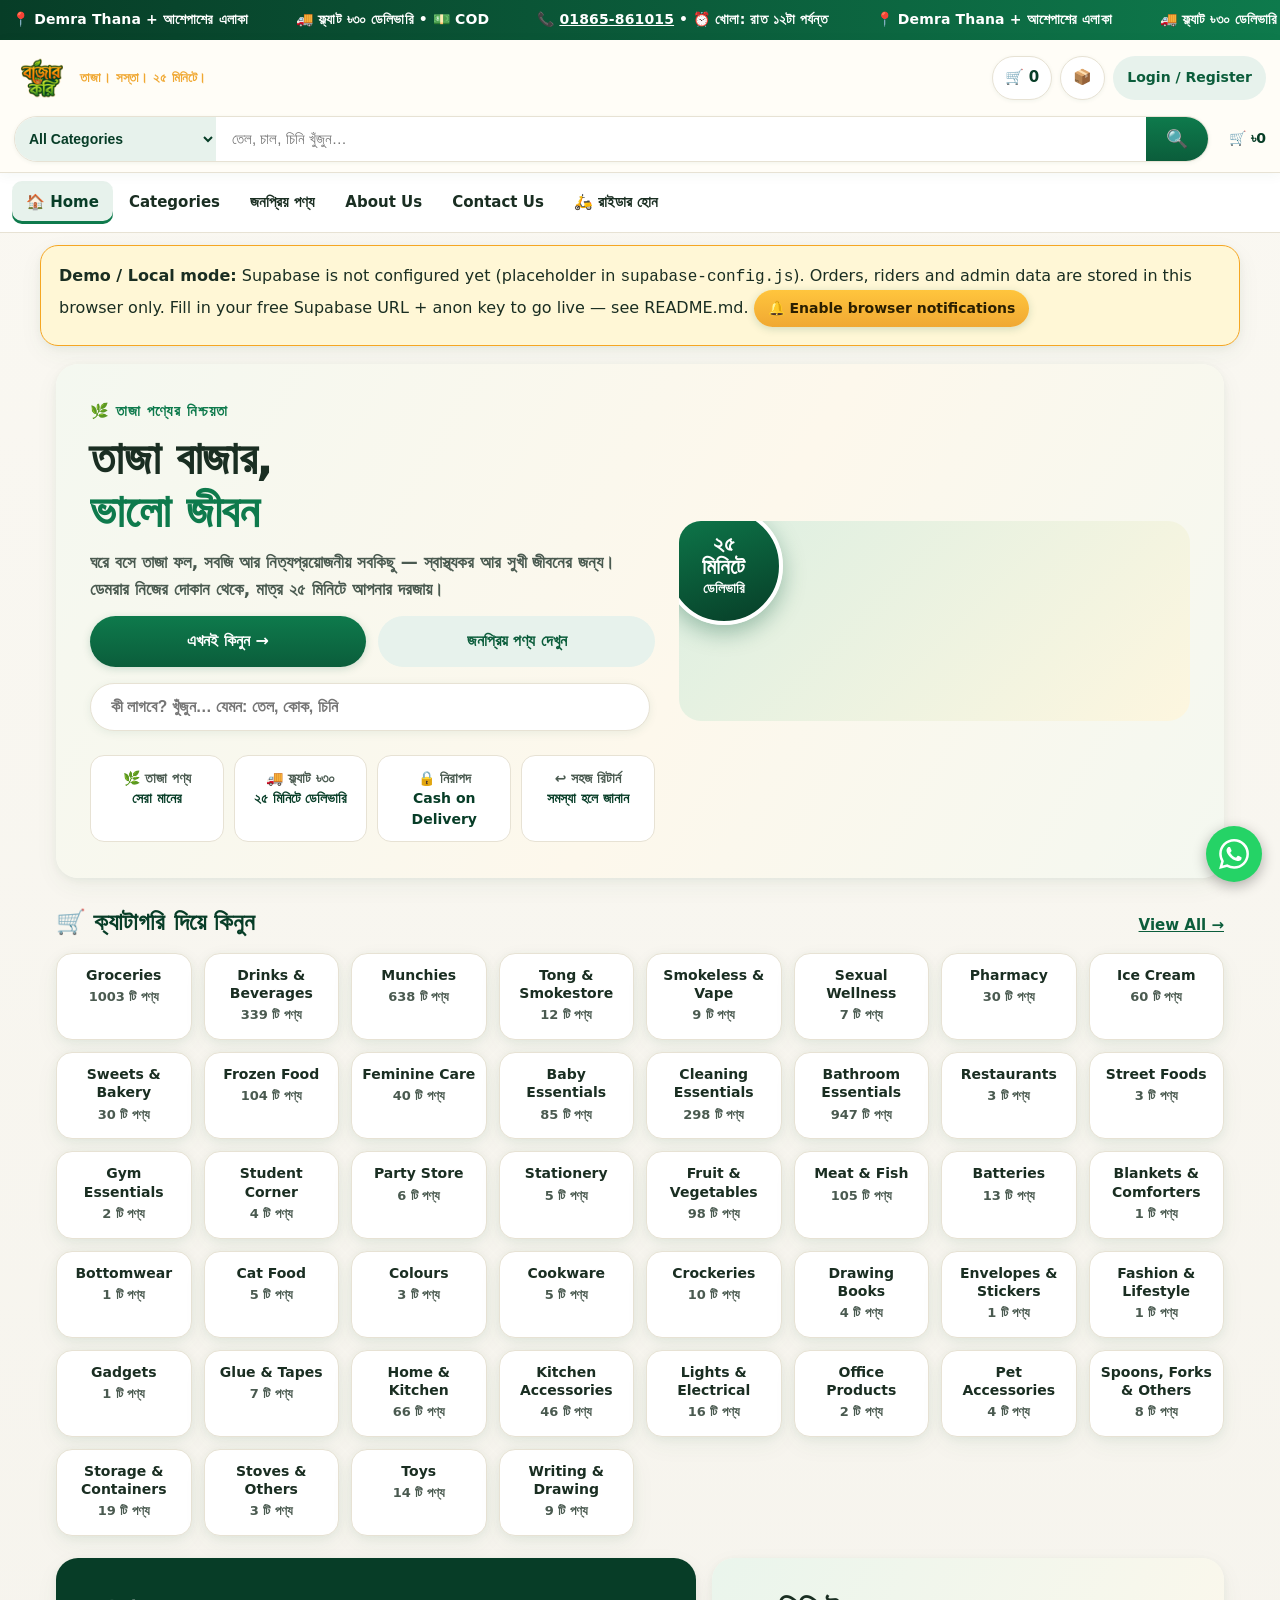
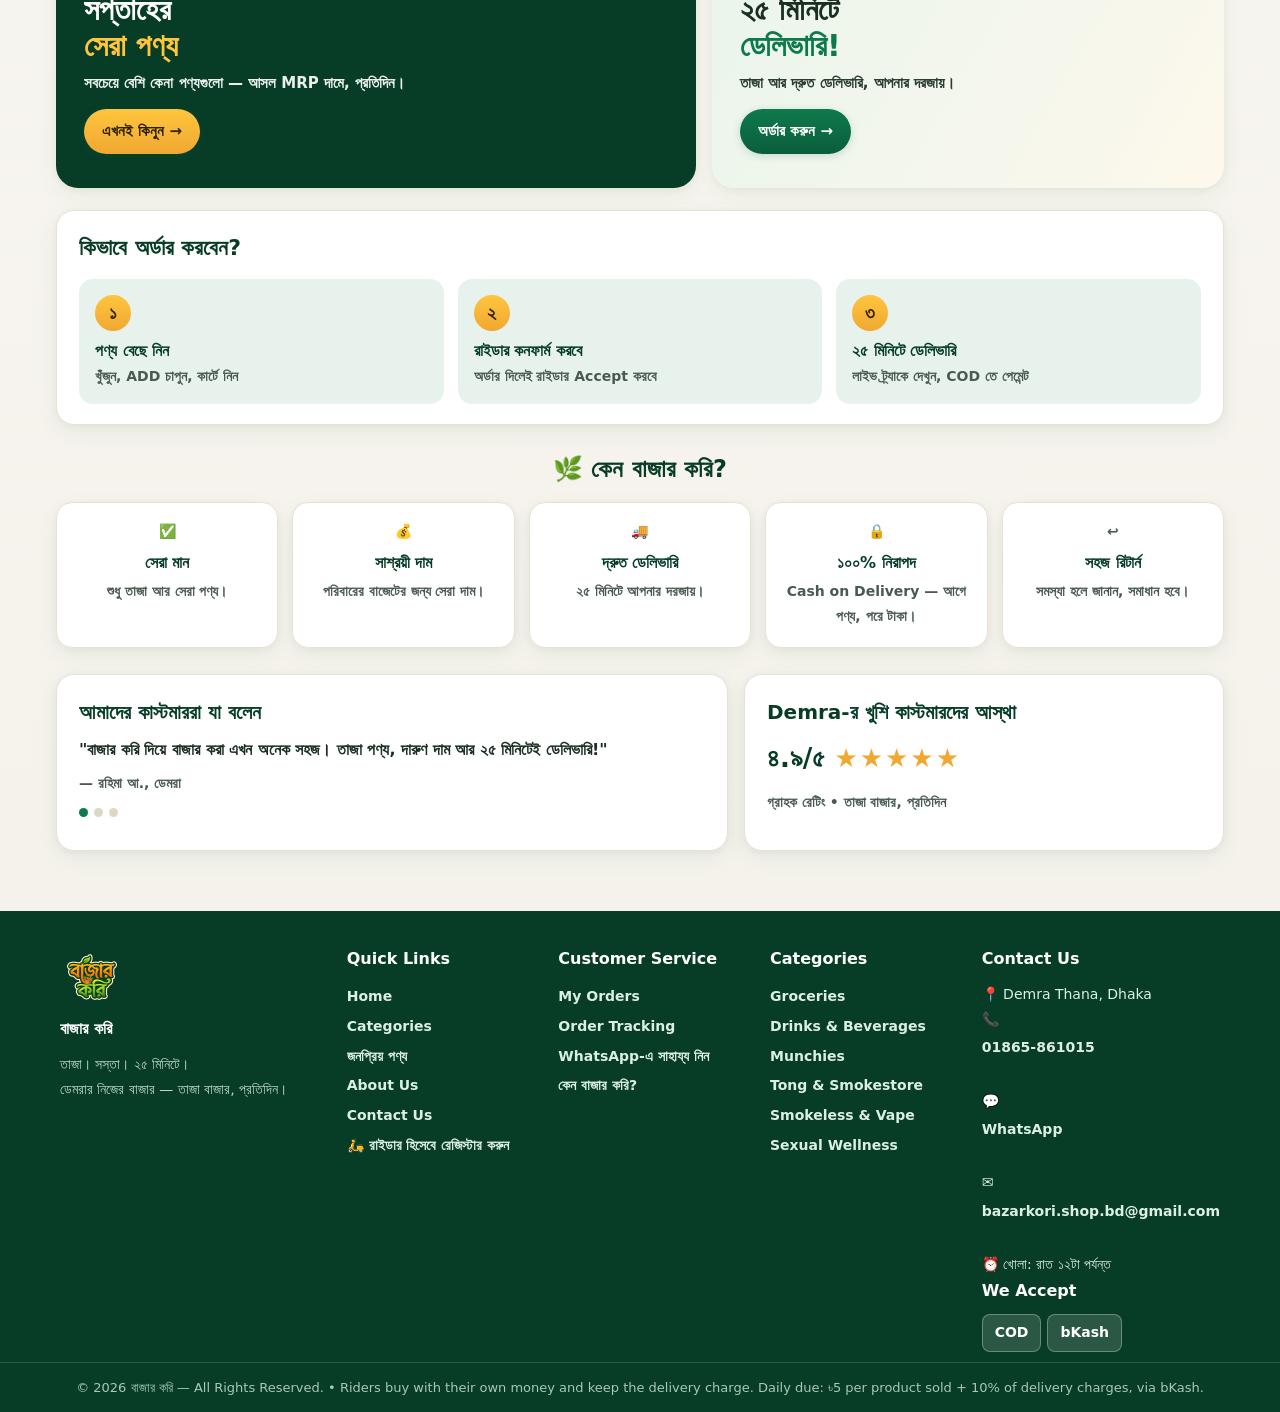
==== commit 51ac8dcd: "v37: fault sweep — badge refresh on toggle, search 1L/500ml units, single-tap Place Order guard" ====
--- a/index.html
+++ b/index.html
@@ -6,10 +6,10 @@
 <title>বাজার করি — তাজা বাজার, ভালো জীবন | Demra Thana Delivery</title>
 <meta name="description" content="বাজার করি — Demra Thana + nearby Dhaka areas. তাজা বাজার, গ্রোসারি, পানীয়, কসমেটিকস, ইলেকট্রনিকস — ২৫ মিনিটে ডেলিভারি। ফ্ল্যাট ৳৩০ ডেলিভারি, Cash on Delivery।">
 <link rel="icon" href="logo.png">
-<link rel="stylesheet" href="styles.css?v=35">
+<link rel="stylesheet" href="styles.css?v=37">
 <script src="https://cdn.jsdelivr.net/npm/@supabase/supabase-js@2"></script>
-<script src="supabase-config.js?v=35"></script>
-<script src="products.js?v=35"></script>
+<script src="supabase-config.js?v=37"></script>
+<script src="products.js?v=37"></script>
 </head>
 <body>
 <div id="shellHeader"></div>
@@ -99,6 +99,6 @@
   </div>
 </main>
 <div id="shellFooter"></div>
-<script src="app.js?v=35"></script>
+<script src="app.js?v=37"></script>
 </body>
 </html>
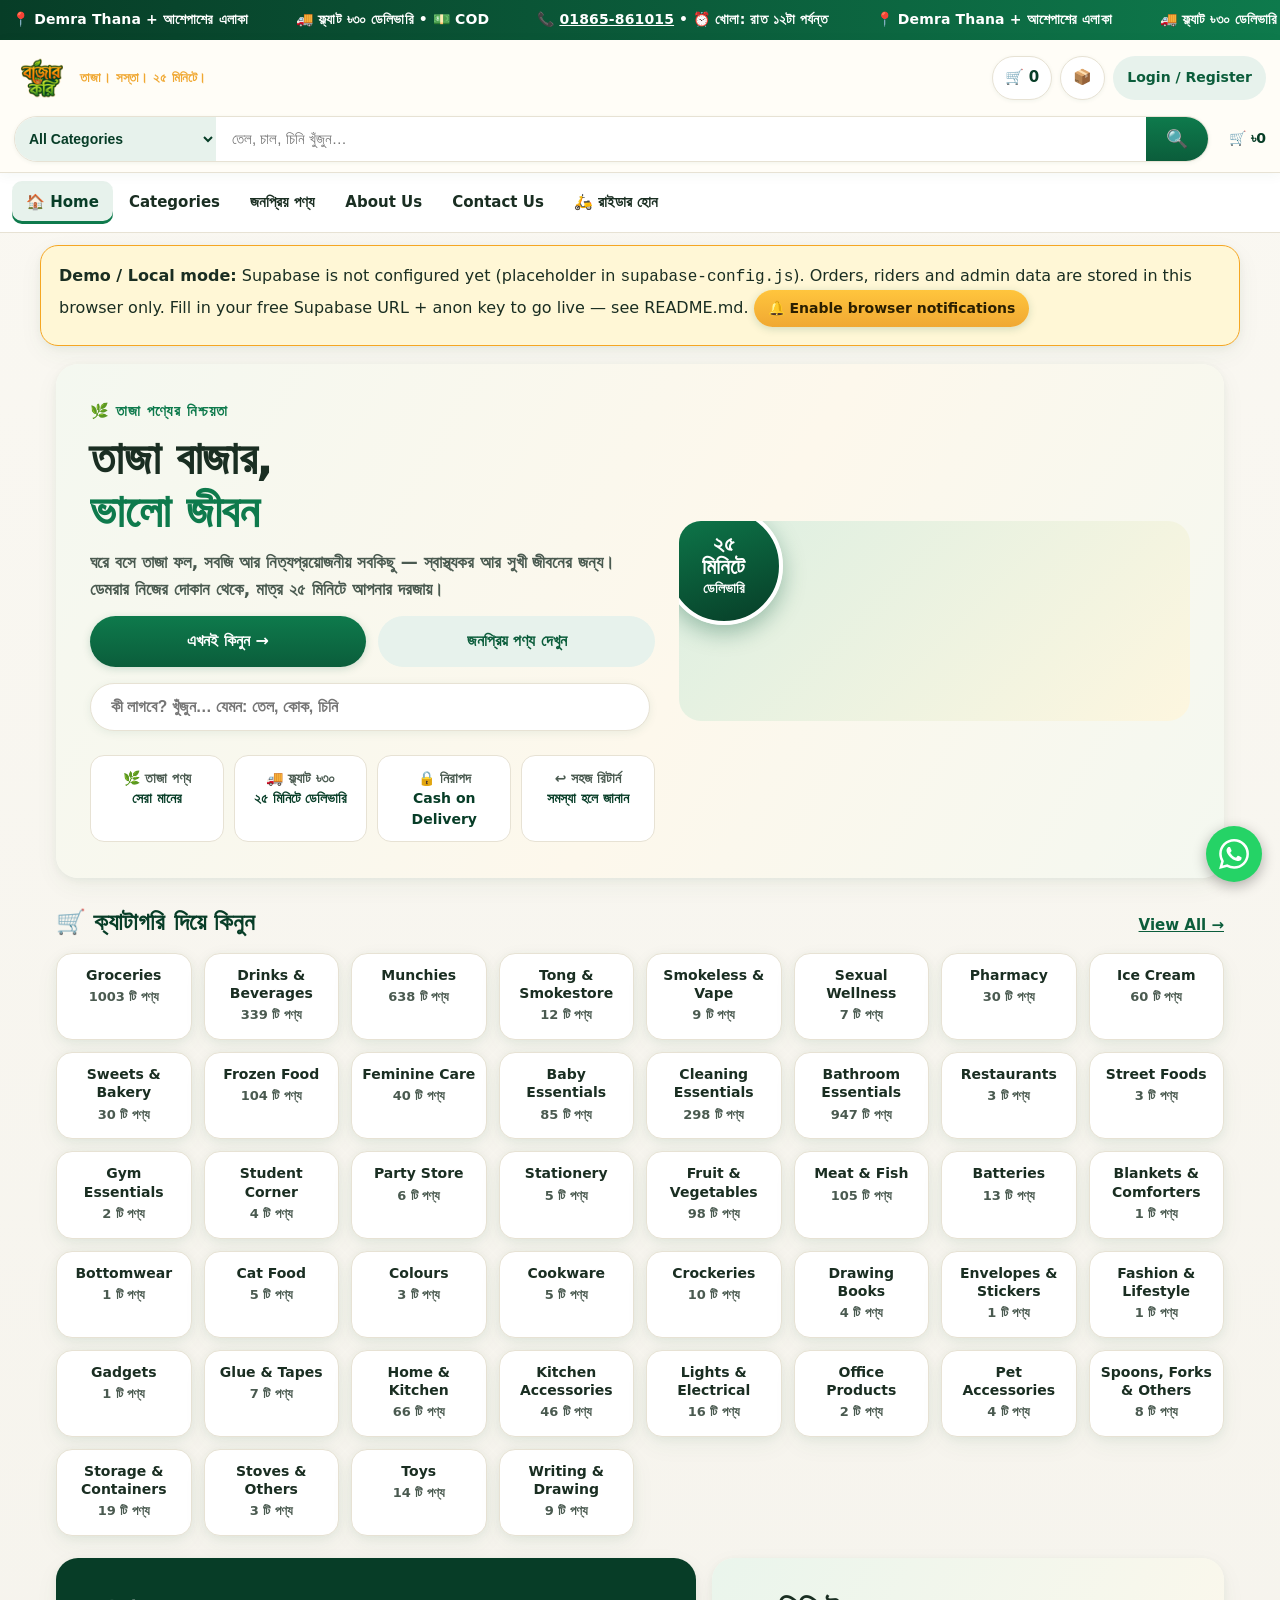
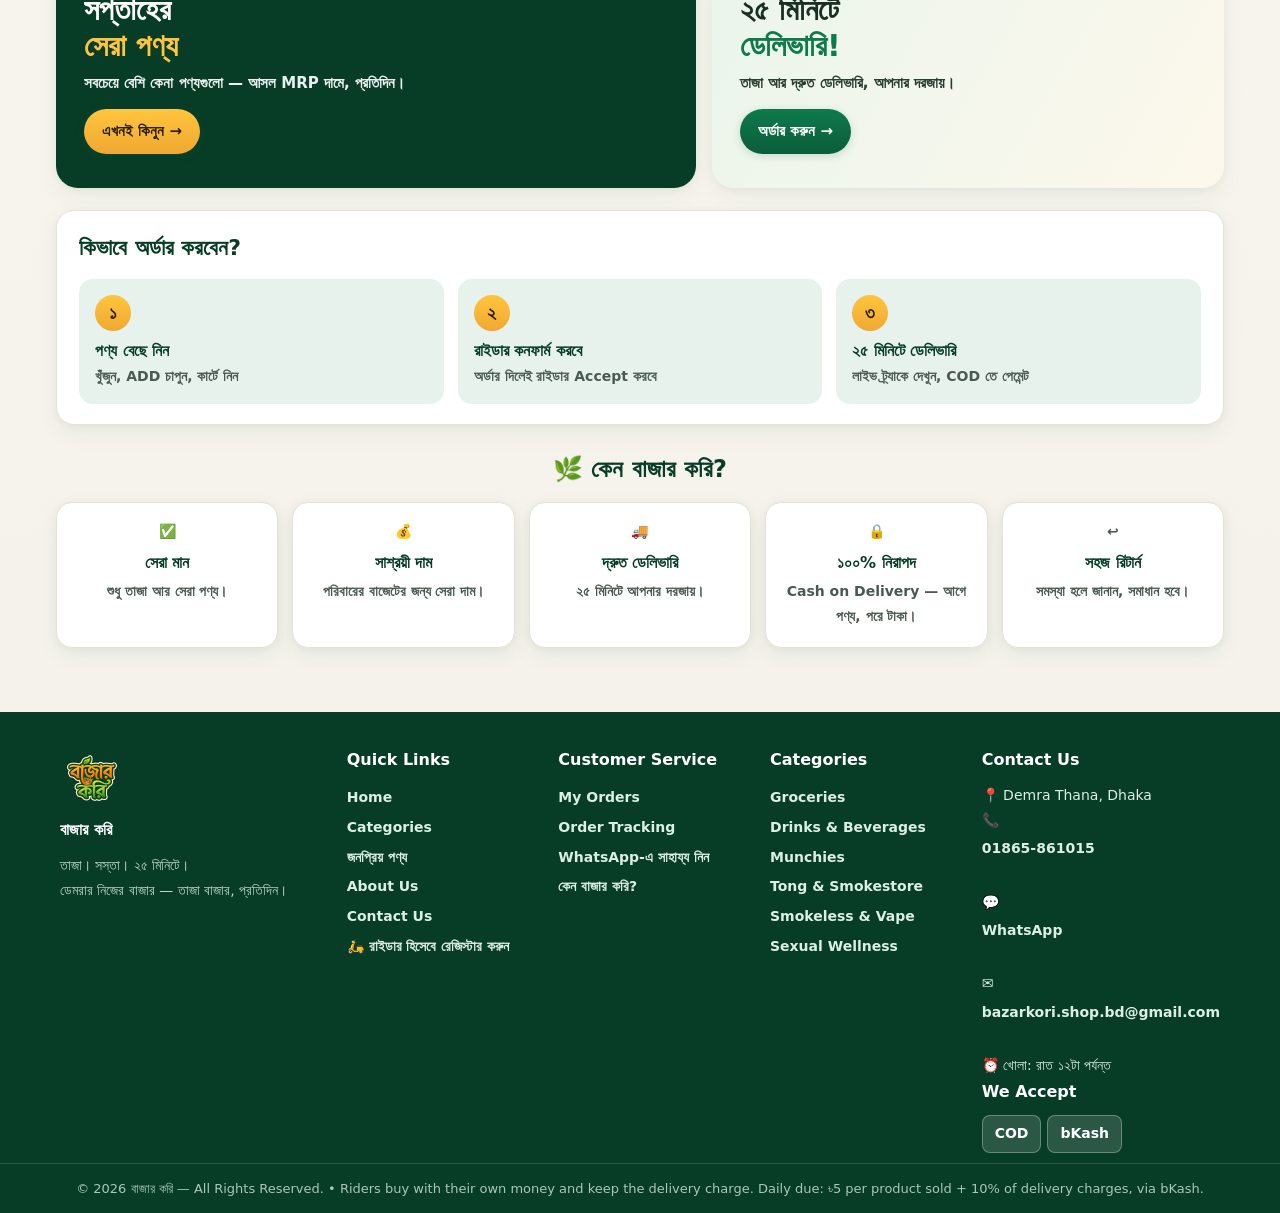
==== commit 65f617a5: "v38: real customer reviews only — fake testimonials removed, post-delivery review popup" ====
--- a/index.html
+++ b/index.html
@@ -6,10 +6,10 @@
 <title>বাজার করি — তাজা বাজার, ভালো জীবন | Demra Thana Delivery</title>
 <meta name="description" content="বাজার করি — Demra Thana + nearby Dhaka areas. তাজা বাজার, গ্রোসারি, পানীয়, কসমেটিকস, ইলেকট্রনিকস — ২৫ মিনিটে ডেলিভারি। ফ্ল্যাট ৳৩০ ডেলিভারি, Cash on Delivery।">
 <link rel="icon" href="logo.png">
-<link rel="stylesheet" href="styles.css?v=37">
+<link rel="stylesheet" href="styles.css?v=38">
 <script src="https://cdn.jsdelivr.net/npm/@supabase/supabase-js@2"></script>
-<script src="supabase-config.js?v=37"></script>
-<script src="products.js?v=37"></script>
+<script src="supabase-config.js?v=38"></script>
+<script src="products.js?v=38"></script>
 </head>
 <body>
 <div id="shellHeader"></div>
@@ -84,21 +84,9 @@
     </div>
   </div>
 
-  <div class="testimonials">
-    <div class="testi">
-      <h3>আমাদের কাস্টমাররা যা বলেন</h3>
-      <p class="testi-quote">"বাজার করি দিয়ে বাজার করা এখন অনেক সহজ। তাজা পণ্য, দারুণ দাম আর ২৫ মিনিটেই ডেলিভারি!"</p>
-      <p class="testi-who">— রহিমা আ., ডেমরা</p>
-      <div class="testi-dots"><span class="on"></span><span></span><span></span></div>
-    </div>
-    <div class="testi trust">
-      <h3>Demra-র খুশি কাস্টমারদের আস্থা</h3>
-      <p class="trust-num">৪.৯/৫ <span class="stars">★★★★★</span></p>
-      <p class="muted">গ্রাহক রেটিং • তাজা বাজার, প্রতিদিন</p>
-    </div>
-  </div>
+  <div id="reviewsSection"></div>
 </main>
 <div id="shellFooter"></div>
-<script src="app.js?v=37"></script>
+<script src="app.js?v=38"></script>
 </body>
 </html>
--- a/styles.css
+++ b/styles.css
@@ -301,6 +301,16 @@
 .trust-num{font-size:26px;font-weight:900;color:var(--green-deep);margin:6px 0}
 .stars{color:var(--marigold);letter-spacing:2px}
 
+/* Customer reviews (v38) — real reviews only; no sample quotes. */
+.review-grid{display:grid;grid-template-columns:repeat(3,1fr);gap:14px;margin:14px 0 22px}
+.review-card{background:#fff;border:1px solid var(--line);border-radius:14px;padding:16px;box-shadow:var(--shadow-soft)}
+.review-stars{color:var(--marigold);font-size:20px;letter-spacing:2px}
+.review-text{margin:8px 0;font-size:15px;font-weight:600}
+.review-who{font-weight:800;margin:6px 0 0}
+.review-pop textarea{width:100%;margin-top:10px;padding:10px;border:1px solid var(--line);border-radius:10px;font:inherit;resize:vertical}
+.review-pop .rstar{background:none;border:0;font-size:38px;color:#d1d5db;cursor:pointer;padding:0 4px;line-height:1}
+.review-pop .rstar.on{color:var(--marigold)}
+
 /* Footer columns (FreshMart-style) */
 footer{display:block;padding:0;text-align:left;background:var(--green-deep);color:#dcefe3;margin-top:10px}
 .footer-cols{max-width:1200px;margin:0 auto;padding:34px 20px 10px;display:grid;grid-template-columns:1.4fr 1fr 1fr 1fr 1.2fr;gap:24px}
@@ -322,6 +332,7 @@
   .hero-basket{height:300px}
   .promos{grid-template-columns:1fr}
   .testimonials{grid-template-columns:1fr}
+  .review-grid{grid-template-columns:1fr}
 }
 @media(max-width:640px){
   .topbar span{font-size:13px}
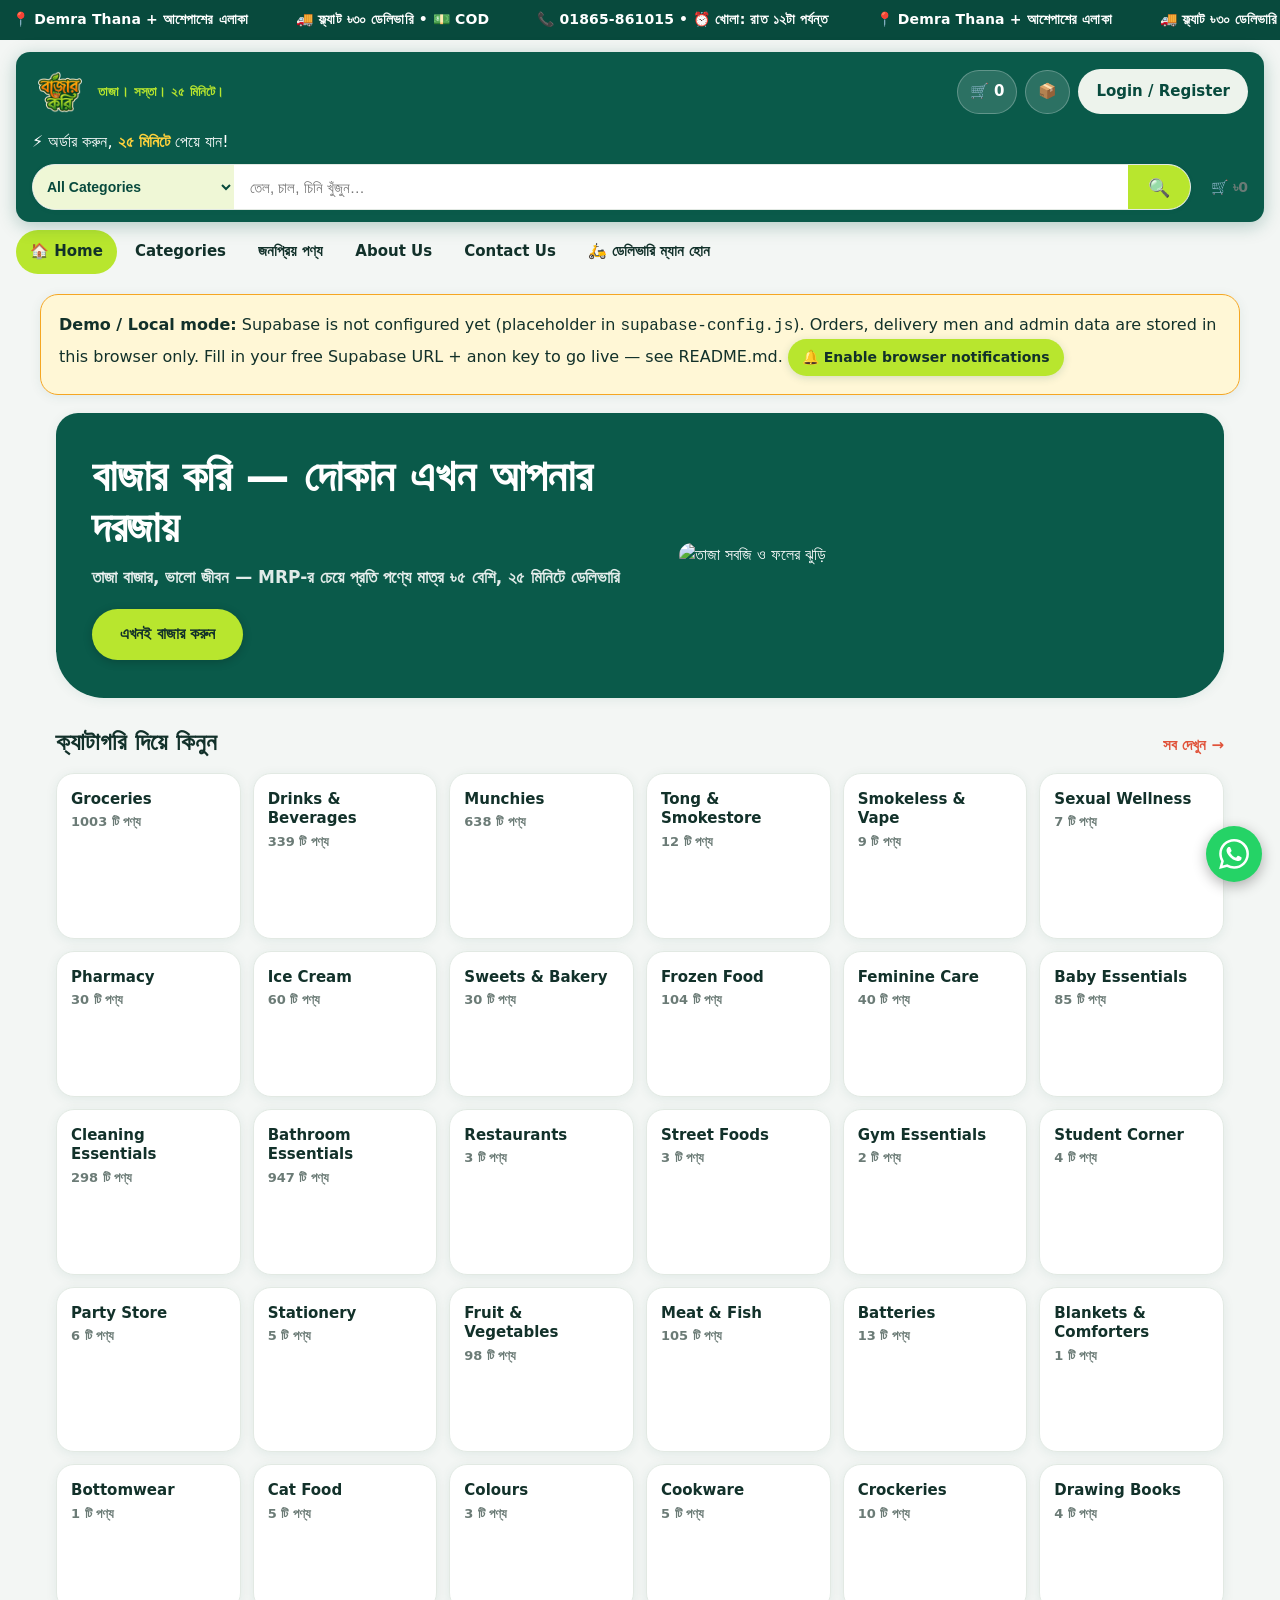
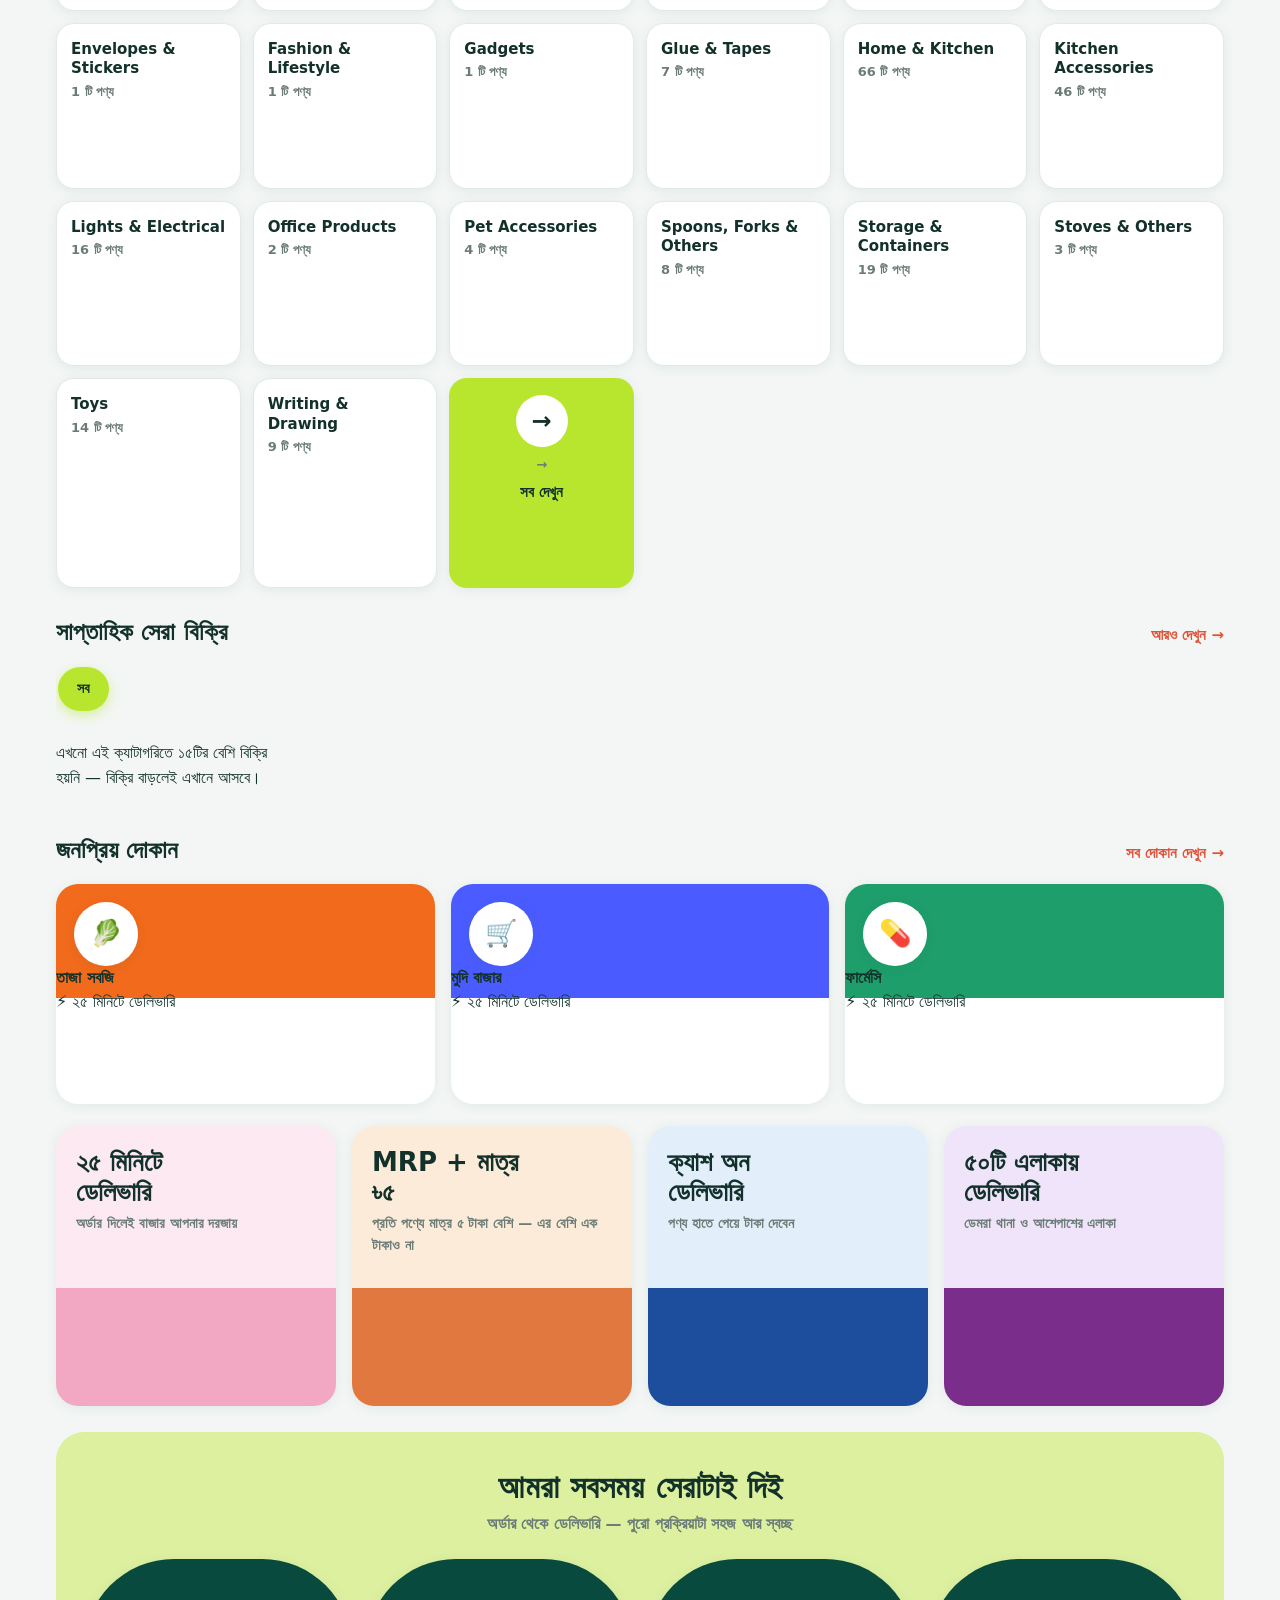
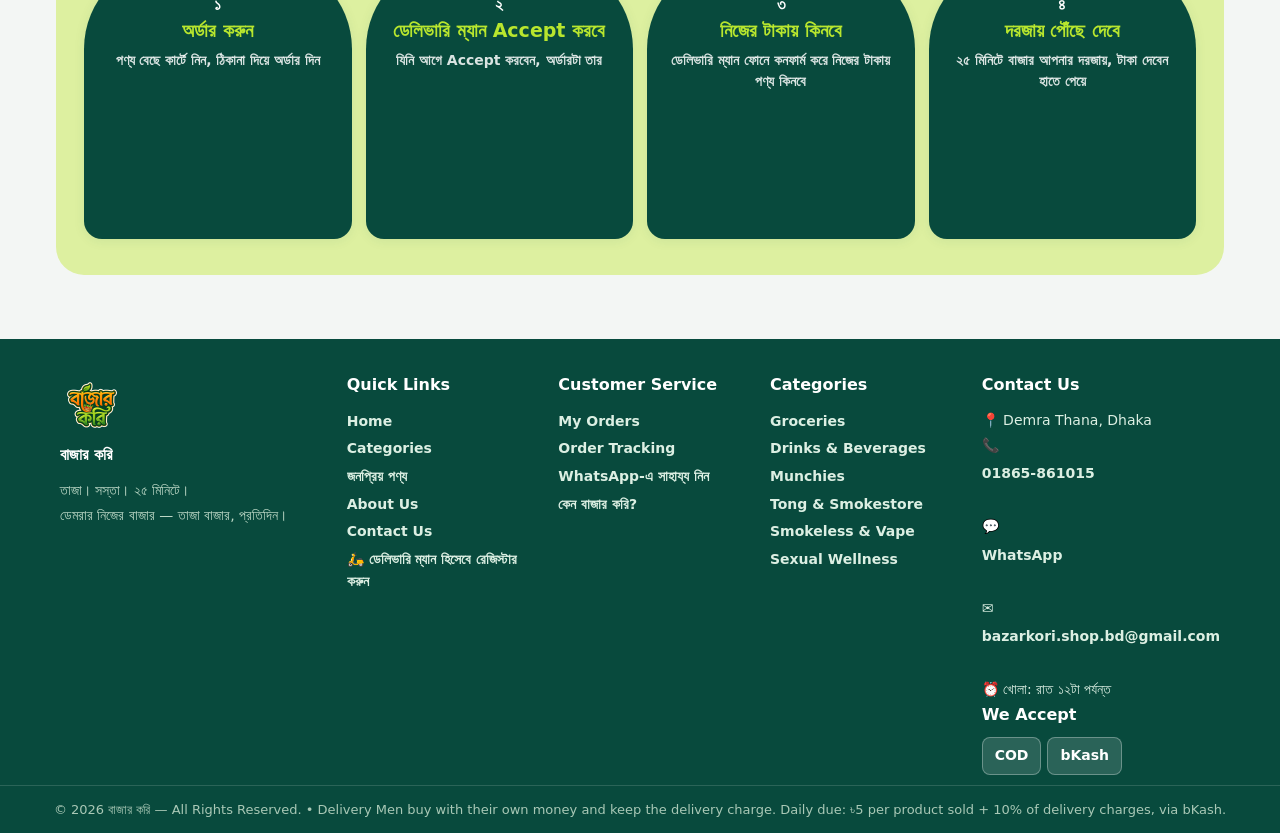
==== commit f674a669: "v40 Gromuse redesign, Delivery Man rename, 50 areas" ====
--- a/index.html
+++ b/index.html
@@ -6,87 +6,67 @@
 <title>বাজার করি — তাজা বাজার, ভালো জীবন | Demra Thana Delivery</title>
 <meta name="description" content="বাজার করি — Demra Thana + nearby Dhaka areas. তাজা বাজার, গ্রোসারি, পানীয়, কসমেটিকস, ইলেকট্রনিকস — ২৫ মিনিটে ডেলিভারি। ফ্ল্যাট ৳৩০ ডেলিভারি, Cash on Delivery।">
 <link rel="icon" href="logo.png">
-<link rel="stylesheet" href="styles.css?v=38">
+<link rel="stylesheet" href="styles.css?v=40">
 <script src="https://cdn.jsdelivr.net/npm/@supabase/supabase-js@2"></script>
-<script src="supabase-config.js?v=38"></script>
-<script src="products.js?v=38"></script>
+<script src="supabase-config.js?v=40"></script>
+<script src="products.js?v=40"></script>
 </head>
 <body>
 <div id="shellHeader"></div>
 <main>
-  <div class="hero hero-fm">
-    <div class="hero-left">
-      <div class="hero-eyebrow">🌿 তাজা পণ্যের নিশ্চয়তা</div>
-      <h1>তাজা বাজার,<br><span>ভালো জীবন</span></h1>
-      <p>ঘরে বসে তাজা ফল, সবজি আর নিত্যপ্রয়োজনীয় সবকিছু — স্বাস্থ্যকর আর সুখী জীবনের জন্য। ডেমরার নিজের দোকান থেকে, মাত্র ২৫ মিনিটে আপনার দরজায়।</p>
-      <div class="hero-cta">
-        <button class="btn hero-btn" onclick="location.href='categories.html'">এখনই কিনুন →</button>
-        <button class="btn ghost hero-btn" onclick="location.href='deals.html'">জনপ্রিয় পণ্য দেখুন</button>
-      </div>
-      <input class="hero-search" id="heroSearch" placeholder="কী লাগবে? খুঁজুন… যেমন: তেল, কোক, চিনি" onkeydown="if(event.key==='Enter'){location.href='categories.html?q='+encodeURIComponent(this.value)}">
-      <div class="trust-pills">
-        <span>🌿 তাজা পণ্য<br><b>সেরা মানের</b></span>
-        <span>🚚 ফ্ল্যাট ৳৩০<br><b>২৫ মিনিটে ডেলিভারি</b></span>
-        <span>🔒 নিরাপদ<br><b>Cash on Delivery</b></span>
-        <span>↩️ সহজ রিটার্ন<br><b>সমস্যা হলে জানান</b></span>
-      </div>
+  <div class="gm-hero">
+    <div class="gm-hero-text">
+      <h1 class="gm-hero-title" id="heroTitle">বাজার করি — দোকান এখন আপনার দরজায়</h1>
+      <p class="gm-hero-sub">তাজা বাজার, ভালো জীবন — MRP-র চেয়ে প্রতি পণ্যে মাত্র ৳৫ বেশি, ২৫ মিনিটে ডেলিভারি</p>
+      <button class="gm-hero-btn" onclick="location.href='categories.html'">এখনই বাজার করুন</button>
     </div>
-    <div class="hero-right">
-      <img class="hero-basket" src="https://images.unsplash.com/photo-1610348725531-843dff563e2c?w=1200&q=80" alt="তাজা সবজি ও ফলের ঝুড়ি" loading="eager" onerror="this.style.display='none'">
-      <div class="hero-badge"><b>২৫<br>মিনিটে</b><span>ডেলিভারি</span></div>
+    <div class="gm-hero-img">
+      <img src="https://images.unsplash.com/photo-1610348725531-843dff563e2c?w=1200&q=80" alt="তাজা সবজি ও ফলের ঝুড়ি">
     </div>
   </div>
 
-  <div class="section-head"><h2>🛒 ক্যাটাগরি দিয়ে কিনুন</h2><a href="categories.html">View All →</a></div>
+  <div class="section-head"><h2>ক্যাটাগরি দিয়ে কিনুন</h2><a href="categories.html">সব দেখুন →</a></div>
   <div class="cat-tiles" id="catTiles"></div>
 
-  <div class="promos">
-    <div class="promo promo-offer">
-      <img src="https://images.unsplash.com/photo-1518843875459-f738682238a6?w=1200&q=80" alt="তাজা সবজি" loading="lazy" onerror="this.style.display='none'">
-      <div class="promo-text">
-        <h3>সপ্তাহের<br><span>সেরা পণ্য</span></h3>
-        <p>সবচেয়ে বেশি কেনা পণ্যগুলো — আসল MRP দামে, প্রতিদিন।</p>
-        <button class="btn gold" onclick="location.href='deals.html'">এখনই কিনুন →</button>
-      </div>
-    </div>
-    <div class="promo promo-delivery">
-      <div class="promo-text">
-        <h3>২৫ মিনিটে<br><span>ডেলিভারি!</span></h3>
-        <p>তাজা আর দ্রুত ডেলিভারি, আপনার দরজায়।</p>
-        <button class="btn" onclick="location.href='categories.html'">অর্ডার করুন →</button>
-      </div>
-      <img src="https://images.unsplash.com/photo-1526367790999-0150786686a2?w=1200&q=80" alt="ডেলিভারি রাইডার" loading="lazy" onerror="this.style.display='none'">
-    </div>
-  </div>
-
   <div id="popularSection">
-    <div class="section-head"><h2>⭐ আজকের জনপ্রিয় পণ্য</h2><a href="deals.html">সব জনপ্রিয় পণ্য →</a></div>
+    <div class="section-head"><h2>আপনার যা লাগতে পারে</h2><a href="deals.html">আরও দেখুন →</a></div>
     <div class="grid deals-grid" id="deals"></div>
   </div>
 
-  <div class="howto">
-    <h2>কিভাবে অর্ডার করবেন?</h2>
-    <div class="howto-steps">
-      <div class="howto-step"><span class="howto-num">১</span><b>পণ্য বেছে নিন</b><span>খুঁজুন, ADD চাপুন, কার্টে নিন</span></div>
-      <div class="howto-step"><span class="howto-num">২</span><b>রাইডার কনফার্ম করবে</b><span>অর্ডার দিলেই রাইডার Accept করবে</span></div>
-      <div class="howto-step"><span class="howto-num">৩</span><b>২৫ মিনিটে ডেলিভারি</b><span>লাইভ ট্র্যাকে দেখুন, COD তে পেমেন্ট</span></div>
-    </div>
+  <div class="gm-weekly">
+    <div class="section-head"><h2>সাপ্তাহিক সেরা বিক্রি</h2><a href="deals.html">আরও দেখুন →</a></div>
+    <div class="gm-pilltabs" id="weeklyTabs"></div>
+    <div class="grid" id="weeklyGrid"></div>
   </div>
 
-  <div class="why">
-    <h2>🌿 কেন বাজার করি?</h2>
-    <div class="why-grid">
-      <div class="why-tile"><span class="why-ico">✅</span><b>সেরা মান</b><span>শুধু তাজা আর সেরা পণ্য।</span></div>
-      <div class="why-tile"><span class="why-ico">💰</span><b>সাশ্রয়ী দাম</b><span>পরিবারের বাজেটের জন্য সেরা দাম।</span></div>
-      <div class="why-tile"><span class="why-ico">🚚</span><b>দ্রুত ডেলিভারি</b><span>২৫ মিনিটে আপনার দরজায়।</span></div>
-      <div class="why-tile"><span class="why-ico">🔒</span><b>১০০% নিরাপদ</b><span>Cash on Delivery — আগে পণ্য, পরে টাকা।</span></div>
-      <div class="why-tile"><span class="why-ico">↩️</span><b>সহজ রিটার্ন</b><span>সমস্যা হলে জানান, সমাধান হবে।</span></div>
+  <div class="section-head"><h2>জনপ্রিয় দোকান</h2><a href="categories.html">সব দোকান দেখুন →</a></div>
+  <div class="gm-stores">
+    <div class="gm-store gm-store-orange"><div class="gm-store-logo">🥬</div><b>তাজা সবজি</b><span>⚡ ২৫ মিনিটে ডেলিভারি</span></div>
+    <div class="gm-store gm-store-blue"><div class="gm-store-logo">🛒</div><b>মুদি বাজার</b><span>⚡ ২৫ মিনিটে ডেলিভারি</span></div>
+    <div class="gm-store gm-store-green"><div class="gm-store-logo">💊</div><b>ফার্মেসি</b><span>⚡ ২৫ মিনিটে ডেলিভারি</span></div>
+  </div>
+
+  <div class="gm-promo-grid">
+    <div class="gm-promo gm-promo-pink"><h3>২৫ মিনিটে<br>ডেলিভারি</h3><p>অর্ডার দিলেই বাজার আপনার দরজায়</p></div>
+    <div class="gm-promo gm-promo-orange"><h3>MRP + মাত্র<br>৳৫</h3><p>প্রতি পণ্যে মাত্র ৫ টাকা বেশি — এর বেশি এক টাকাও না</p></div>
+    <div class="gm-promo gm-promo-blue"><h3>ক্যাশ অন<br>ডেলিভারি</h3><p>পণ্য হাতে পেয়ে টাকা দেবেন</p></div>
+    <div class="gm-promo gm-promo-purple"><h3>৫০টি এলাকায়<br>ডেলিভারি</h3><p>ডেমরা থানা ও আশেপাশের এলাকা</p></div>
+  </div>
+
+  <div class="gm-lime">
+    <h2>আমরা সবসময় সেরাটাই দিই</h2>
+    <p class="gm-lime-sub">অর্ডার থেকে ডেলিভারি — পুরো প্রক্রিয়াটা সহজ আর স্বচ্ছ</p>
+    <div class="gm-flow">
+      <div class="gm-flow-card"><b>১</b><h3>অর্ডার করুন</h3><p>পণ্য বেছে কার্টে নিন, ঠিকানা দিয়ে অর্ডার দিন</p></div>
+      <div class="gm-flow-card"><b>২</b><h3>ডেলিভারি ম্যান Accept করবে</h3><p>যিনি আগে Accept করবেন, অর্ডারটা তার</p></div>
+      <div class="gm-flow-card"><b>৩</b><h3>নিজের টাকায় কিনবে</h3><p>ডেলিভারি ম্যান ফোনে কনফার্ম করে নিজের টাকায় পণ্য কিনবে</p></div>
+      <div class="gm-flow-card"><b>৪</b><h3>দরজায় পৌঁছে দেবে</h3><p>২৫ মিনিটে বাজার আপনার দরজায়, টাকা দেবেন হাতে পেয়ে</p></div>
     </div>
   </div>
 
   <div id="reviewsSection"></div>
 </main>
 <div id="shellFooter"></div>
-<script src="app.js?v=38"></script>
+<script src="app.js?v=40"></script>
 </body>
 </html>
--- a/styles.css
+++ b/styles.css
@@ -1,476 +1,568 @@
-/* বাজার করি — v13 readability & design overhaul
-   Readability first: big bold names, big prices, strong contrast —
-   no light-grey-on-white text anywhere. Calm bottle-green + marigold,
-   matched to the logo. Gentle motion only. */
+/* ============================================================
+   বাজার করি — v40 Gromuse redesign (FULL REWRITE)
+   Design language: Gromuse reference frames (f03–f34).
+   Tokens: deep green #0A5A4A / darker #084A3D, lime #B8E62E,
+   page bg #F3F6F4, white cards r~18px, orange-red #E0533A
+   for "See more →" links, dark text #12312A, gray #6B7B76.
+   NO discount styling anywhere (no struck-through prices,
+   no discount badges) — the site never shows discounts.
+   No new external dependencies, fonts or image hosts.
+   Every pre-v40 selector is preserved with the same behaviour
+   because app.js renderers emit them.
+   ============================================================ */
 :root{
-  --green:#0b5d3b; --green2:#0e7a4c; --green-soft:#e7f2ec; --green-deep:#073d27;
-  --marigold:#f0a832; --marigold2:#ffc53d; --marigold-soft:#fff6df;
-  --bg:#faf8f2; --bg2:#f3f1ea; --card:#ffffff; --ink:#1a2e22; --muted:#4a5a50;
-  --line:#e7e2d4; --red:#c0392b; --radius:18px;
-  --shadow-soft:0 2px 10px rgba(11,93,59,.06),0 8px 24px rgba(11,93,59,.05);
-  --shadow-lift:0 6px 16px rgba(11,93,59,.10),0 16px 36px rgba(11,93,59,.10);
+  --green:#0A5A4A; --green-deep:#084A3D; --green-ink:#0B3D33;
+  --lime:#B8E62E; --lime-soft:#DDF0A0; --lime-pale:#EFF7D6;
+  --bg:#F3F6F4; --bg2:#E9EFEA; --card:#ffffff; --ink:#12312A;
+  --muted:#6B7B76; --line:#E2E9E3; --line-soft:#EDF1EC;
+  --accent:#E0533A; --red:#E0533A;
+  --add-bg:#EDF3EC; --radius:18px;
+  --shadow-soft:0 2px 12px rgba(10,90,74,.08);
+  --shadow-lift:0 8px 22px rgba(10,90,74,.14);
   --ease:cubic-bezier(.22,.61,.36,1);
 }
 *{box-sizing:border-box}
+html,body{overflow-x:hidden}
 body{margin:0;font-family:system-ui,-apple-system,"Segoe UI",Roboto,"Noto Sans Bengali",Arial,sans-serif;
-  background:linear-gradient(180deg,var(--bg) 0%,var(--bg2) 100%);color:var(--ink);line-height:1.55;font-size:16px}
-a{color:var(--green)}button{cursor:pointer;font:inherit}
-::selection{background:var(--marigold2);color:#222}
-
-/* ---- Calm entrance: gentle fade-and-rise, staggered ---- */
+  background:var(--bg);color:var(--ink);line-height:1.55;font-size:16px}
+a{color:var(--green);text-decoration:none}
+a:hover{text-decoration:underline}
+button{cursor:pointer;font:inherit}
+::selection{background:var(--lime);color:var(--ink)}
+main{max-width:1200px;margin:0 auto;padding:18px 16px 28px}
+img{max-width:100%}
+
+/* ---- Keyframes (all kept: JS-driven patterns depend on them) ---- */
 @keyframes fadeUp{from{opacity:0;transform:translateY(14px)}to{opacity:1;transform:translateY(0)}}
 @keyframes fadeIn{from{opacity:0}to{opacity:1}}
 @keyframes heroGlow{0%,100%{opacity:.55}50%{opacity:.85}}
 @keyframes waPulse{0%,100%{box-shadow:0 4px 14px rgba(37,211,102,.35),0 0 0 0 rgba(37,211,102,.28)}50%{box-shadow:0 4px 14px rgba(37,211,102,.35),0 0 0 9px rgba(37,211,102,0)}}
 @keyframes sheetIn{from{opacity:0;transform:translateY(18px) scale(.985)}to{opacity:1;transform:translateY(0) scale(1)}}
 @keyframes drawerIn{from{transform:translateX(24px);opacity:0}to{transform:translateX(0);opacity:1}}
-
-.topbar{background:linear-gradient(90deg,var(--green-deep),var(--green) 55%,var(--green2));color:#fff;text-align:center;padding:9px 12px;font-size:14px;font-weight:600;letter-spacing:.01em;animation:fadeIn .6s var(--ease) both}
-header{position:sticky;top:0;z-index:20;background:rgba(255,253,248,.92);backdrop-filter:blur(10px);-webkit-backdrop-filter:blur(10px);border-bottom:1px solid var(--line);display:flex;gap:12px;align-items:center;padding:10px 16px;flex-wrap:wrap;box-shadow:0 2px 12px rgba(11,93,59,.05)}
-.logo{font-size:25px;font-weight:900;color:var(--green);cursor:pointer;letter-spacing:-.02em;transition:opacity .25s var(--ease);display:flex;align-items:center}
-.logo:hover{opacity:.8}.logo span{color:var(--marigold)}
+@keyframes sheetUp{from{opacity:0;transform:translateY(40px)}to{opacity:1;transform:translateY(0)}}
+@keyframes pop-in{from{transform:scale(.3);opacity:0}to{transform:scale(1);opacity:1}}
+@keyframes scooter-bob{0%,100%{transform:translateY(0) rotate(-2deg)}50%{transform:translateY(-4px) rotate(2deg)}}
+@keyframes dot-pulse{0%,100%{box-shadow:0 0 0 0 rgba(10,90,74,.35)}50%{box-shadow:0 0 0 8px rgba(10,90,74,0)}}
+@keyframes topbar-slide{from{transform:translateX(0)}to{transform:translateX(-100%)}}
+
+/* ---- Top utility strip: animated ticker, seamless loop ---- */
+.topbar{display:flex;justify-content:flex-start;gap:10px;flex-wrap:nowrap;overflow:hidden;text-align:left;
+  background:var(--green-deep);color:#fff;padding:9px 12px;font-size:14px;font-weight:600;letter-spacing:.01em;animation:fadeIn .6s var(--ease) both}
+.topbar a{color:#fff;font-weight:700}
+.topbar span{white-space:nowrap}
+.topbar-track{display:inline-flex;flex:0 0 auto;gap:0;white-space:nowrap;animation:topbar-slide 22s linear infinite;will-change:transform}
+.topbar-track span{flex:0 0 auto;padding-right:48px}
+/* NOTE (kept from v25/v26): no :hover pause on the ticker — a ticker that
+   stops under the pointer looks broken. And there is deliberately NO
+   reduced-motion exception for the ticker in this file: when the browser
+   reports prefers-reduced-motion, Chromium creates no CSS animation at
+   all, so the real fix is the JS fallback in app.js startTopbarTicker(),
+   which drives the slide with requestAnimationFrame (JS transforms are
+   not suppressed by reduced-motion). Nothing here fights that fallback. */
+
+/* ---- Header: dark-green rounded bar spanning the container ---- */
+header{position:sticky;top:10px;z-index:20;background:var(--green);color:#fff;
+  border-radius:14px;margin:12px 16px 0;display:flex;flex-direction:column;align-items:stretch;gap:10px;
+  padding:12px 16px;box-shadow:0 4px 18px rgba(10,90,74,.28)}
+.hdr-row{display:flex;align-items:center;gap:10px;width:100%}
+.hdr-row .logo{flex:0 0 auto}
+.hdr-actions{margin-left:auto;display:flex;align-items:center;gap:8px}
+.logo{font-size:25px;font-weight:900;color:#fff;cursor:pointer;letter-spacing:-.02em;transition:opacity .25s var(--ease);display:flex;align-items:center}
+.logo:hover{opacity:.85}
+.logo span{color:var(--lime)}
 .logo-img{height:56px;width:auto;object-fit:contain;border-radius:12px;display:block}
+.logo-tag{display:block;font-size:13px;font-weight:700;color:rgba(255,255,255,.78);letter-spacing:.02em;margin-left:10px}
 .footer-logo{height:72px;width:auto;object-fit:contain;border-radius:12px;vertical-align:middle;margin-right:8px}
 .sheet-logo{height:64px;width:auto;object-fit:contain;border-radius:12px;display:block;margin:0 auto 8px}
-@media(max-width:640px){.logo-img{height:44px;border-radius:10px}.footer-logo,.sheet-logo{height:56px}}
-footer{display:flex;align-items:flex-start;justify-content:center;flex-wrap:wrap;gap:10px;text-align:left}
-.footer-contact{font-size:15px;line-height:1.8;color:var(--ink)}
-.footer-contact b{font-size:17px;color:var(--green-deep)}
-.footer-contact a{color:var(--green);font-weight:700}
+.icon-btn{display:inline-flex;align-items:center;justify-content:center;gap:5px;min-width:44px;min-height:44px;padding:8px 12px;border:1px solid rgba(255,255,255,.25);border-radius:999px;background:rgba(255,255,255,.14);font-size:15px;font-weight:800;color:#fff;box-shadow:none;transition:background .2s var(--ease)}
+.icon-btn:hover{background:rgba(255,255,255,.26)}
+.icon-btn .hdr-count{font-weight:900}
+.icon-btn .badge{margin-left:0}
+.hdr-login{min-height:44px;padding:9px 14px;font-size:14px;white-space:nowrap;background:var(--lime);color:var(--ink);border:0;border-radius:999px;font-weight:800;box-shadow:none}
+.hdr-login:hover{filter:brightness(1.05)}
+.hdr-total{white-space:nowrap;font-weight:800;color:#fff}
+.hdr-whoami{max-width:220px;overflow:hidden;text-overflow:ellipsis;white-space:nowrap;color:#fff;font-weight:700}
+.search-row{display:flex;align-items:center;gap:10px;width:100%}
+.search-row .search-group{flex:1;min-width:0}
+
+/* Search: white pill with category dropdown + green search button */
+.search-group{flex:1;min-width:260px;display:flex;gap:0;background:#fff;border:1px solid var(--line);border-radius:999px;overflow:hidden;box-shadow:0 1px 4px rgba(10,90,74,.08)}
+.search-group select{width:auto;min-width:150px;border:0;border-radius:0;margin:0;padding:12px 10px;font-size:14px;font-weight:700;color:var(--green-deep);background:var(--lime-pale);cursor:pointer}
+.search-group select:focus{box-shadow:none}
+.search-group .search{flex:1;border:0;border-radius:0;margin:0;min-width:120px}
+.search-group .search:focus{box-shadow:none}
 .search{flex:1;min-width:200px;padding:12px 16px;border:1px solid var(--line);border-radius:999px;background:#fff;font-size:15px;transition:border-color .25s var(--ease),box-shadow .25s var(--ease)}
-.search:focus{outline:none;border-color:var(--green2);box-shadow:0 0 0 3px rgba(14,122,76,.15)}
+.search:focus{outline:none;border-color:var(--green);box-shadow:0 0 0 3px rgba(184,230,46,.45)}
+.search-btn{border:0;background:var(--lime);color:var(--ink);font-size:18px;font-weight:800;padding:0 20px;min-height:44px}
+.search-btn:hover{filter:brightness(1.04)}
+.search-btn:active{transform:scale(.96)}
 .area{font-weight:700;font-size:14px;color:var(--muted)}
-.btn{background:linear-gradient(180deg,var(--green2),var(--green));color:#fff;border:0;border-radius:999px;padding:11px 18px;min-height:44px;font-weight:700;font-size:15px;box-shadow:0 2px 8px rgba(11,93,59,.18);transition:transform .25s var(--ease),box-shadow .25s var(--ease),filter .25s var(--ease)}
-.btn:hover{transform:translateY(-1px);box-shadow:0 5px 14px rgba(11,93,59,.22);filter:brightness(1.03)}
+
+/* ---- Buttons: lime is the primary action colour ---- */
+.btn{background:var(--lime);color:var(--ink);border:0;border-radius:999px;padding:11px 18px;min-height:44px;font-weight:800;font-size:15px;box-shadow:0 2px 8px rgba(10,90,74,.16);transition:transform .25s var(--ease),box-shadow .25s var(--ease),filter .25s var(--ease)}
+.btn:hover{transform:translateY(-1px);box-shadow:0 5px 14px rgba(10,90,74,.2);filter:brightness(1.03)}
 .btn:active{transform:translateY(0) scale(.98)}
-.btn.gold{background:linear-gradient(180deg,var(--marigold2),var(--marigold));color:#2a1f00}
-.btn.ghost{background:var(--green-soft);color:var(--green);box-shadow:none}
-.btn.ghost:hover{background:#dcefe3}
-.btn.danger{background:linear-gradient(180deg,#d44a38,var(--red))}
+.btn.gold{background:var(--lime);color:var(--ink)}
+.btn.ghost{background:var(--add-bg);color:var(--green-deep);box-shadow:none}
+.btn.ghost:hover{background:#DFEBDD}
+.btn.danger{background:var(--accent);color:#fff}
 .btn.small{padding:8px 14px;font-size:14px;min-height:36px}
-.badge{background:var(--red);color:#fff;border-radius:999px;padding:1px 7px;font-size:13px;margin-left:4px}
-main{max-width:1200px;margin:0 auto;padding:18px 16px 28px}
-
-/* ---- Hero: taller, richer, Bengali headline + search inside ---- */
-.hero{position:relative;overflow:hidden;border-radius:22px;margin-bottom:20px;min-height:340px;display:flex;align-items:flex-end;color:#fff;box-shadow:var(--shadow-soft);animation:fadeUp .6s var(--ease) both}
-.hero::after{content:"";position:absolute;inset:0;background:linear-gradient(115deg,rgba(255,197,61,.16),transparent 45%,rgba(255,255,255,.10) 70%,transparent);pointer-events:none;animation:heroGlow 7s ease-in-out infinite}
+.badge{background:var(--accent);color:#fff;border-radius:999px;padding:1px 7px;font-size:13px;margin-left:4px}
+
+/* ---- Main nav: horizontal scrollable chip row ---- */
+.mainnav{position:sticky;top:0;z-index:19;background:var(--bg);display:flex;gap:4px;align-items:center;padding:8px 16px;flex-wrap:nowrap;overflow-x:auto;scrollbar-width:none}
+.mainnav::-webkit-scrollbar{display:none}
+.mainnav button{background:none;border:0;padding:10px 14px;font-size:15px;font-weight:700;color:var(--ink);border-radius:10px;transition:background .2s var(--ease),color .2s var(--ease);white-space:nowrap}
+.mainnav button:hover{background:#fff;color:var(--green-deep)}
+.mainnav a.nav-link{flex:0 0 auto;white-space:nowrap;background:none;border:0;padding:10px 14px;font-size:15px;font-weight:700;color:var(--ink);border-radius:999px;text-decoration:none;transition:background .2s var(--ease),color .2s var(--ease)}
+.mainnav a.nav-link:hover{background:#fff;color:var(--green-deep)}
+.mainnav a.nav-link.active{background:var(--lime);color:var(--ink);box-shadow:none}
+
+/* ---- Hero (legacy image hero, kept working) ---- */
+.hero{position:relative;overflow:hidden;border-radius:22px;margin-bottom:20px;min-height:340px;display:flex;align-items:flex-end;color:#fff;box-shadow:var(--shadow-soft);animation:fadeUp .6s var(--ease) both;background:var(--green)}
+.hero::after{content:"";position:absolute;inset:0;background:linear-gradient(115deg,rgba(184,230,46,.18),transparent 45%,rgba(255,255,255,.10) 70%,transparent);pointer-events:none;animation:heroGlow 7s ease-in-out infinite}
 .hero-img{position:absolute;inset:0;width:100%;height:100%;object-fit:cover;display:block}
-.hero-overlay{position:absolute;inset:0;background:linear-gradient(100deg,rgba(4,45,28,.94) 0%,rgba(11,93,59,.84) 48%,rgba(11,93,59,.38) 100%)}
+.hero-overlay{position:absolute;inset:0;background:linear-gradient(100deg,rgba(8,74,61,.94) 0%,rgba(10,90,74,.84) 48%,rgba(10,90,74,.38) 100%)}
 .hero-text{position:relative;z-index:1;padding:36px 34px;width:100%;animation:fadeUp .7s .12s var(--ease) both}
 .hero h1{margin:0 0 10px;font-size:38px;line-height:1.25;font-weight:900;text-shadow:0 2px 12px rgba(0,0,0,.4);letter-spacing:-.01em}
 .hero p{margin:0 0 14px;font-size:17px;font-weight:600;opacity:1;max-width:620px;text-shadow:0 1px 6px rgba(0,0,0,.4)}
 .hero-search{width:100%;max-width:560px;padding:14px 20px;border:0;border-radius:999px;background:#fff;color:var(--ink);font-size:16px;font-weight:600;box-shadow:0 4px 18px rgba(0,0,0,.28);margin:2px 0 6px}
-.hero-search:focus{outline:none;box-shadow:0 0 0 3px var(--marigold2),0 4px 18px rgba(0,0,0,.28)}
+.hero-search:focus{outline:none;box-shadow:0 0 0 3px var(--lime),0 4px 18px rgba(0,0,0,.28)}
 .hero-pills{display:flex;gap:8px;flex-wrap:wrap;margin-top:16px}
 .hero-pills span{background:rgba(255,255,255,.18);border:1px solid rgba(255,255,255,.42);backdrop-filter:blur(3px);border-radius:999px;padding:8px 15px;font-size:15px;font-weight:700;transition:background .25s var(--ease)}
 .hero-pills span:hover{background:rgba(255,255,255,.28)}
 
-/* ---- How to order: 3 clear steps ---- */
-.howto{background:var(--card);border:1px solid var(--line);border-radius:var(--radius);padding:20px 22px;margin-bottom:20px;box-shadow:var(--shadow-soft);animation:fadeUp .55s var(--ease) both}
-.howto h2{margin:0 0 14px;font-size:22px;font-weight:800;color:var(--green-deep)}
-.howto-steps{display:grid;grid-template-columns:repeat(3,1fr);gap:14px}
-.howto-step{display:flex;flex-direction:column;gap:2px;background:var(--green-soft);border-radius:14px;padding:16px}
-.howto-num{display:inline-flex;align-items:center;justify-content:center;width:36px;height:36px;border-radius:50%;background:linear-gradient(180deg,var(--marigold2),var(--marigold));color:#2a1f00;font-weight:900;font-size:18px;margin-bottom:6px}
-.howto-step b{font-size:16px;color:var(--green-deep)}
-.howto-step span:last-child{font-size:14px;color:var(--muted);font-weight:600}
-
-/* ---- Featured strip under the hero ---- */
-.section-title{margin:22px 0 12px;font-size:24px;font-weight:800;color:var(--green-deep);letter-spacing:-.01em}
+/* ---- Hero FM (two-column) — restyled Gromuse: dark green, curved bottom ---- */
+.hero-fm{background:var(--green);color:#fff;min-height:0;display:grid;grid-template-columns:1.05fr .95fr;gap:24px;align-items:center;padding:36px 34px;margin-bottom:20px;border-radius:22px 22px 48px 48px;box-shadow:var(--shadow-soft);animation:fadeUp .6s var(--ease) both}
+.hero-fm::after{display:none}
+.hero-left{text-align:left}
+.hero-eyebrow{font-size:15px;font-weight:800;color:var(--lime);letter-spacing:.06em;text-transform:uppercase;margin-bottom:8px}
+.hero-fm h1{font-size:46px;line-height:1.15;color:#fff;text-shadow:none;margin:0 0 12px}
+.hero-fm h1 span{color:var(--lime)}
+.hero-fm p{color:rgba(255,255,255,.88);font-size:17px;text-shadow:none;max-width:560px}
+.hero-cta{display:flex;gap:12px;flex-wrap:wrap;margin:6px 0 14px}
+.hero-btn{padding:13px 26px;font-size:16px}
+.hero-fm .hero-search{max-width:560px;border:1px solid var(--line);box-shadow:0 2px 10px rgba(0,0,0,.18)}
+.hero-fm .hero-search:focus{box-shadow:0 0 0 3px var(--lime),0 2px 10px rgba(0,0,0,.18)}
+.trust-pills{display:grid;grid-template-columns:repeat(4,1fr);gap:10px;margin-top:18px}
+.trust-pills span{background:rgba(255,255,255,.12);border:1px solid rgba(255,255,255,.28);border-radius:14px;padding:12px 10px;font-size:14px;font-weight:600;color:rgba(255,255,255,.9);text-align:center;line-height:1.45}
+.trust-pills span b{display:block;color:#fff;font-size:14px}
+.hero-right{position:relative;min-height:200px}
+.hero-basket{width:100%;height:420px;object-fit:cover;border-radius:22px;box-shadow:var(--shadow-lift);display:block}
+.hero-badge{position:absolute;top:-14px;left:-14px;width:118px;height:118px;border-radius:50%;background:var(--lime);color:var(--ink);display:flex;flex-direction:column;align-items:center;justify-content:center;text-align:center;box-shadow:0 8px 22px rgba(0,0,0,.25);border:4px solid #fff;animation:fadeUp .7s .2s var(--ease) both}
+.hero-badge b{font-size:22px;line-height:1.05}
+.hero-badge span{font-size:14px;font-weight:700}
+
+/* ---- NEW: Gromuse hero card (dark green, curved bottom edge, image right) ---- */
+.gm-hero{background:var(--green);color:#fff;border-radius:22px 22px 48px 48px;display:grid;grid-template-columns:1.05fr .95fr;gap:24px;align-items:center;padding:38px 36px;margin-bottom:20px;box-shadow:var(--shadow-soft);overflow:hidden;position:relative}
+.gm-hero-title{margin:0 0 12px;font-size:44px;line-height:1.15;font-weight:900;color:#fff;letter-spacing:-.01em}
+.gm-hero-sub{margin:0 0 18px;font-size:17px;font-weight:600;color:rgba(255,255,255,.88);max-width:560px}
+.gm-hero-btn{display:inline-block;background:var(--lime);color:var(--ink);border:0;border-radius:999px;padding:13px 28px;font-size:16px;font-weight:800;box-shadow:0 2px 10px rgba(0,0,0,.2);transition:transform .2s var(--ease),filter .2s var(--ease)}
+.gm-hero-btn:hover{transform:translateY(-1px);filter:brightness(1.04)}
+.gm-hero img{width:100%;height:100%;max-height:380px;object-fit:cover;border-radius:22px;display:block}
+
+/* ---- Section headings + "See more →" in orange-red ---- */
+.section-head{display:flex;justify-content:space-between;align-items:baseline;gap:12px;margin:26px 0 12px}
+.section-head h2{margin:0;font-size:24px;font-weight:800;color:var(--ink)}
+.section-head a{font-weight:700;font-size:15px;white-space:nowrap;color:var(--accent)}
+.section-head a:hover{text-decoration:underline}
+.section-title{margin:22px 0 12px;font-size:24px;font-weight:800;color:var(--ink);letter-spacing:-.01em}
+section h2{margin:20px 0 12px;font-size:24px;font-weight:800;color:var(--ink);letter-spacing:-.01em;animation:fadeUp .5s var(--ease) both}
+
+/* ---- Category tiles: white, bold name + gray subtitle, small image bottom-right ---- */
+.cat-tiles{display:grid;grid-template-columns:repeat(6,1fr);gap:12px;margin-bottom:6px}
+.cat-tile{position:relative;background:#fff;border:1px solid var(--line);border-radius:var(--radius);padding:16px 14px 84px;text-align:left;cursor:pointer;box-shadow:var(--shadow-soft);transition:transform .25s var(--ease),box-shadow .25s var(--ease);min-height:132px;overflow:hidden}
+.cat-tile:hover{transform:translateY(-3px);box-shadow:var(--shadow-lift)}
+.cat-tile img{position:absolute;right:10px;bottom:10px;width:72px;height:72px;object-fit:contain;border-radius:12px;display:block;margin-bottom:0}
+.cat-tile b{display:block;font-size:15px;font-weight:800;color:var(--ink);line-height:1.3}
+.cat-tile span{font-size:13px;font-weight:600;color:var(--muted)}
+/* NEW: Gromuse category card — same layout, explicit class for new renderers */
+.gm-cat{position:relative;background:#fff;border:1px solid var(--line);border-radius:var(--radius);padding:16px 14px 84px;text-align:left;cursor:pointer;box-shadow:var(--shadow-soft);transition:transform .25s var(--ease),box-shadow .25s var(--ease);min-height:132px;overflow:hidden}
+.gm-cat:hover{transform:translateY(-3px);box-shadow:var(--shadow-lift)}
+.gm-cat img{position:absolute;right:10px;bottom:10px;width:72px;height:72px;object-fit:contain;border-radius:12px;display:block}
+.gm-cat b{display:block;font-size:15px;font-weight:800;color:var(--ink);line-height:1.3}
+.gm-cat span{font-size:13px;font-weight:600;color:var(--muted)}
+/* Lime circular "See all →" tile */
+.gm-cat-all{background:var(--lime);border:1px solid transparent;border-radius:var(--radius);min-height:132px;display:flex;flex-direction:column;align-items:center;justify-content:center;gap:8px;cursor:pointer;box-shadow:var(--shadow-soft);font-weight:800;color:var(--ink);font-size:15px;text-align:center;transition:transform .25s var(--ease),box-shadow .25s var(--ease)}
+.gm-cat-all:hover{transform:translateY(-3px);box-shadow:var(--shadow-lift)}
+.gm-cat-all::before{content:"→";display:flex;align-items:center;justify-content:center;width:52px;height:52px;border-radius:50%;background:#fff;color:var(--ink);font-size:24px;font-weight:900}
+
+/* ---- Category chips / pill tabs: white pills, active = lime ---- */
+.cats{display:flex;gap:10px;overflow-x:auto;padding:8px 2px 18px;scrollbar-width:thin;animation:fadeUp .6s .1s var(--ease) both}
+.cat{white-space:nowrap;background:#fff;border:1px solid var(--line);border-radius:999px;padding:12px 20px;min-height:44px;font-size:15px;font-weight:700;color:var(--ink);box-shadow:0 1px 4px rgba(10,90,74,.05);transition:all .25s var(--ease)}
+.cat:hover{border-color:var(--green);transform:translateY(-1px)}
+.cat.active{background:var(--lime);color:var(--ink);border-color:transparent;box-shadow:0 4px 12px rgba(184,230,46,.45)}
+.gm-tab{white-space:nowrap;background:#fff;border:1px solid var(--line);border-radius:999px;padding:10px 18px;min-height:40px;font-size:14px;font-weight:700;color:var(--ink);box-shadow:0 1px 4px rgba(10,90,74,.05);transition:all .25s var(--ease)}
+.gm-tab:hover{border-color:var(--green)}
+.gm-tab.active{background:var(--lime);color:var(--ink);border-color:transparent;box-shadow:0 4px 12px rgba(184,230,46,.45)}
+
+/* ---- Product grid + cards: white, image on white, bold name, gray lines, BIG price, bottom pill ---- */
+.grid{display:grid;grid-template-columns:repeat(auto-fill,minmax(200px,1fr));gap:16px}
 .featured{display:grid;grid-template-columns:repeat(5,1fr);gap:14px;margin-bottom:8px}
 .featured .card img{height:170px}
-
-/* ---- Category chips: large, easy to tap ---- */
-.cats{display:flex;gap:10px;overflow-x:auto;padding:8px 2px 18px;scrollbar-width:thin;animation:fadeUp .6s .1s var(--ease) both}
-.cat{white-space:nowrap;background:#fff;border:1px solid var(--line);border-radius:999px;padding:12px 20px;min-height:44px;font-size:15px;font-weight:700;color:var(--ink);box-shadow:0 1px 4px rgba(11,93,59,.05);transition:all .25s var(--ease)}
-.cat:hover{border-color:var(--green2);transform:translateY(-1px)}
-.cat.active{background:linear-gradient(180deg,var(--green2),var(--green));color:#fff;border-color:transparent;box-shadow:0 4px 12px rgba(11,93,59,.25)}
-
-/* ---- Product grid: clean, organised, readable cards ---- */
-.grid{display:grid;grid-template-columns:repeat(auto-fill,minmax(200px,1fr));gap:16px}
-.card{background:var(--card);border:1px solid var(--line);border-radius:16px;overflow:hidden;cursor:pointer;box-shadow:var(--shadow-soft);transition:transform .3s var(--ease),box-shadow .3s var(--ease),border-color .3s var(--ease);animation:fadeUp .55s var(--ease) both}
+.deals-grid{margin-bottom:8px}
+.card{background:var(--card);border:1px solid var(--line);border-radius:var(--radius);overflow:hidden;cursor:pointer;box-shadow:var(--shadow-soft);transition:transform .3s var(--ease),box-shadow .3s var(--ease),border-color .3s var(--ease);animation:fadeUp .55s var(--ease) both}
 .grid .card:nth-child(2){animation-delay:.05s}.grid .card:nth-child(3){animation-delay:.1s}
 .grid .card:nth-child(4){animation-delay:.15s}.grid .card:nth-child(5){animation-delay:.2s}
 .grid .card:nth-child(6){animation-delay:.25s}.grid .card:nth-child(n+7){animation-delay:.3s}
-.card:hover{transform:translateY(-3px);box-shadow:var(--shadow-lift);border-color:#d8cfae}
+.card:hover{transform:translateY(-3px);box-shadow:var(--shadow-lift);border-color:#CFE3D2}
 .card img{width:100%;height:190px;object-fit:contain;background:#fff;display:block;padding:8px;transition:transform .45s var(--ease)}
 .card:hover img{transform:scale(1.03)}
-.card .pad{padding:14px}.card h3{margin:0 0 5px;font-size:16px;font-weight:800;line-height:1.35;color:var(--ink)}.card .unit{color:var(--muted);font-size:14px;font-weight:600}
-.card .row{display:flex;justify-content:space-between;align-items:center;margin-top:12px}
-.price{font-weight:900;font-size:20px;color:var(--green-deep)}
-.add{background:linear-gradient(180deg,var(--marigold2),var(--marigold));border:0;border-radius:999px;padding:12px 20px;min-height:44px;font-size:15px;font-weight:800;color:#2a1f00;box-shadow:0 2px 8px rgba(240,168,50,.35);transition:transform .2s var(--ease),box-shadow .2s var(--ease)}
-.add:hover{transform:translateY(-1px);box-shadow:0 4px 12px rgba(240,168,50,.45)}
+.card .pad{padding:14px;text-align:center}
+.card h3{margin:0 0 5px;font-size:16px;font-weight:800;line-height:1.35;color:var(--ink);display:-webkit-box;-webkit-line-clamp:2;-webkit-box-orient:vertical;overflow:hidden}
+.card .unit{color:var(--muted);font-size:14px;font-weight:600}
+.card .row{display:flex;flex-direction:column;align-items:stretch;gap:10px;margin-top:12px}
+.price{font-weight:900;font-size:22px;color:var(--ink)}
+.add{background:var(--add-bg);border:0;border-radius:999px;padding:12px 20px;min-height:44px;width:100%;font-size:20px;font-weight:800;color:var(--ink);transition:transform .2s var(--ease),background .2s var(--ease)}
+.add:hover{background:#DFEBDD;transform:translateY(-1px)}
 .add:active{transform:scale(.96)}
-.tag18{background:#1c2b22;color:#fff;font-size:13px;border-radius:6px;padding:2px 7px}
-section h2{margin:20px 0 12px;font-size:24px;font-weight:800;color:var(--green-deep);letter-spacing:-.01em;animation:fadeUp .5s var(--ease) both}
-
-/* ---- Panels, stats, forms ---- */
-.panel{background:var(--card);border:1px solid var(--line);border-radius:var(--radius);padding:18px;margin-bottom:16px;box-shadow:var(--shadow-soft);animation:fadeUp .5s var(--ease) both}
-.panel h2{margin-top:0}
-.statgrid{display:grid;grid-template-columns:repeat(auto-fit,minmax(140px,1fr));gap:12px}
-.stat{background:linear-gradient(180deg,#f2f8f4,#e7f2ec);border-radius:14px;padding:14px;transition:transform .25s var(--ease)}
-.stat:hover{transform:translateY(-2px)}
-.stat b{font-size:22px;display:block;color:var(--green-deep)}
-input,select,textarea{width:100%;padding:11px 12px;border:1px solid var(--line);border-radius:12px;margin:6px 0;background:#fff;transition:border-color .25s var(--ease),box-shadow .25s var(--ease)}
-input:focus,select:focus,textarea:focus{outline:none;border-color:var(--green2);box-shadow:0 0 0 3px rgba(14,122,76,.14)}
-label{font-size:14px;font-weight:700}
-
-/* ---- Modal & drawer: smooth slide-in ---- */
-.modal{position:fixed;inset:0;background:rgba(7,61,39,.5);backdrop-filter:blur(2px);display:none;align-items:center;justify-content:center;z-index:50;padding:16px}
-.modal.open{display:flex;animation:fadeIn .25s var(--ease) both}
-.modal.open .sheet{animation:sheetIn .35s var(--ease) both}
-.sheet{background:var(--card);border-radius:20px;max-width:520px;width:100%;max-height:90vh;overflow:auto;padding:22px;box-shadow:0 24px 60px rgba(7,61,39,.3)}
-.sheet img{width:100%;border-radius:14px;max-height:300px;object-fit:cover}
-.drawer{position:fixed;top:0;right:0;bottom:0;width:min(420px,95vw);background:var(--card);z-index:60;box-shadow:-8px 0 32px rgba(7,61,39,.18);padding:20px;overflow:auto;display:none;border-radius:18px 0 0 18px}
-.drawer.open{display:block;animation:drawerIn .35s var(--ease) both}
-
-/* ---- Tracking timeline: soft dots, calm current step ---- */
-.timeline{display:flex;gap:8px;margin:14px 0;flex-wrap:wrap}
-.step{flex:1;min-width:90px;text-align:center;font-size:13px;font-weight:600;padding:10px 8px;border-radius:12px;background:#f0ede2;color:var(--muted);transition:all .35s var(--ease)}
-.step.done{background:#d9efe1;color:var(--green-deep);font-weight:700}
-.step.now{background:linear-gradient(180deg,var(--marigold2),var(--marigold));color:#2a1f00;font-weight:700;box-shadow:0 3px 10px rgba(240,168,50,.35)}
-.toast{position:fixed;bottom:18px;left:50%;transform:translateX(-50%);background:#1c2b22;color:#fff;padding:13px 20px;border-radius:999px;z-index:99;display:none;box-shadow:0 8px 24px rgba(0,0,0,.25);animation:fadeUp .3s var(--ease) both}
-table{width:100%;border-collapse:collapse;font-size:14px}td,th{border-bottom:1px solid var(--line);padding:9px 8px;text-align:left}
-.pill{display:inline-block;padding:4px 11px;border-radius:999px;font-size:13px;font-weight:700;background:#eee}
-.pill.ok{background:#d9efe1;color:var(--green-deep)}.pill.warn{background:#ffedbe;color:#6b4d00}.pill.bad{background:#fbd5d0;color:#7a1f14}
-.hidden{display:none!important}.muted{color:var(--muted);font-size:14px;font-weight:600}
-footer{padding:28px 20px;text-align:center;color:var(--muted);font-size:15px;line-height:1.7}
-@media(max-width:900px){.featured{grid-template-columns:repeat(3,1fr)}}
-@media(max-width:640px){.hero h1{font-size:28px}.hero{min-height:280px}.hero-text{padding:26px 20px}.hero-pills span{font-size:14px;padding:7px 12px}.hero-search{font-size:15px;padding:13px 18px}.grid{gap:12px}.card img{height:170px}.featured{grid-template-columns:repeat(2,1fr)}.featured .card img{height:150px}.howto-steps{grid-template-columns:1fr}.section-title,section h2{font-size:21px}}
-
-/* Rider status flow (v7) — big thumb-friendly buttons for phone use */
-.statusflow{display:flex;gap:8px;margin:14px 0;flex-wrap:wrap}
-.statusstep{flex:1;min-width:100px;text-align:center;font-size:13px;padding:11px 8px;border-radius:12px;background:#f0ede2;color:var(--muted);transition:all .35s var(--ease)}
-.statusstep.done{background:#d9efe1;color:var(--green-deep);font-weight:700}
-.statusstep.now{background:linear-gradient(180deg,var(--marigold2),var(--marigold));color:#2a1f00;font-weight:700;box-shadow:0 3px 10px rgba(240,168,50,.35)}
-.status-btn{display:block;width:100%;padding:17px 12px;font-size:18px;font-weight:800;background:linear-gradient(180deg,var(--green2),var(--green));color:#fff;border:0;border-radius:16px;margin:10px 0;box-shadow:0 4px 14px rgba(11,93,59,.25);transition:transform .2s var(--ease),box-shadow .2s var(--ease),filter .2s var(--ease)}
-.status-btn:hover{filter:brightness(1.05);transform:translateY(-1px)}
-.status-btn:active{transform:scale(.98)}
-@media(max-width:640px){.status-btn{font-size:17px;padding:18px 12px}}
-
-/* Floating WhatsApp button — every view, phone + desktop; slow calm pulse */
-.wa-float{position:fixed;right:18px;bottom:18px;width:56px;height:56px;border-radius:50%;background:#25d366;color:#fff;display:flex;align-items:center;justify-content:center;box-shadow:0 4px 14px rgba(0,0,0,.3);z-index:70;text-decoration:none;transition:transform .25s var(--ease);animation:waPulse 3.5s ease-in-out infinite}
-.wa-float:hover{transform:scale(1.07)}
-.wa-float svg{width:30px;height:30px;fill:#fff;display:block}
-/* Never cover the cart drawer or an open modal */
-.drawer.open~.wa-float,.modal.open~.wa-float{display:none}
-@media(max-width:640px){.wa-float{right:14px;bottom:14px;width:52px;height:52px}.wa-float svg{width:28px;height:28px}}
-
-/* Calm motion: honour users who prefer reduced motion */
-@media(prefers-reduced-motion:reduce){
-  *,*::before,*::after{animation-duration:.01ms!important;animation-iteration-count:1!important;transition-duration:.01ms!important}
-}
-
-/* ---- Live countdown tracking popup (v9) — calm, no flashing ---- */
-.track-pop{text-align:center}
-.track-timer{font-size:52px;font-weight:900;letter-spacing:.02em;font-variant-numeric:tabular-nums;line-height:1.15;border-radius:18px;padding:14px 10px;margin:12px 0 6px;background:var(--green-soft);color:var(--green-deep)}
-.track-timer.waiting{color:var(--muted);background:#f0ede2}
-.track-timer.counting{color:var(--green-deep);background:#d9efe1}
-.track-timer.overtime{color:#8a4b12;background:#fdf0e2}
-.track-timer.delivered{font-size:30px;color:var(--green-deep);background:#d9efe1}
-.track-sub{font-weight:700;margin:4px 0 10px}
-/* ---- Customer / rider terms box (v23) ---- */
-.terms-box{background:var(--green-soft);border:1px solid var(--line);border-radius:12px;padding:12px 14px;margin-top:12px;text-align:left}
-.terms-box ul{margin:8px 0 0;padding-left:18px}
-.terms-box li{margin:5px 0;font-size:14px;line-height:1.5}
-.placed-check{width:64px;height:64px;margin:6px auto 0;border-radius:50%;background:var(--green);color:#fff;font-size:34px;font-weight:900;line-height:64px;animation:pop-in .45s cubic-bezier(.2,1.6,.4,1) both}
-@keyframes pop-in{from{transform:scale(.3);opacity:0}to{transform:scale(1);opacity:1}}
-.tracker{margin:16px 0 6px}
-.track-road{position:relative;height:8px;border-radius:99px;background:#e8e2d2;margin:22px 6px 10px}
-.track-fill{position:absolute;left:0;top:0;height:100%;border-radius:99px;background:linear-gradient(90deg,var(--green2),var(--green));transition:width 1s ease}
-.track-scooter{position:absolute;top:-26px;font-size:30px;line-height:1;transition:left 1s ease;animation:scooter-bob 1s ease-in-out infinite}
-@keyframes scooter-bob{0%,100%{transform:translateY(0) rotate(-2deg)}50%{transform:translateY(-4px) rotate(2deg)}}
-.track-stages{display:flex;gap:6px}
-.tstage{flex:1;display:flex;flex-direction:column;align-items:center;gap:2px;font-size:12px;font-weight:700;color:var(--muted)}
-.tstage .tdot{width:26px;height:26px;border-radius:50%;background:#f0ede2;border:2px solid #d8d2bd;display:flex;align-items:center;justify-content:center;font-size:13px;color:var(--muted)}
-.tstage.now{color:var(--green-deep)}
-.tstage.now .tdot{background:var(--green);border-color:var(--green);color:#fff;animation:dot-pulse 1.4s ease-in-out infinite}
-@keyframes dot-pulse{0%,100%{box-shadow:0 0 0 0 rgba(11,93,59,.35)}50%{box-shadow:0 0 0 8px rgba(11,93,59,0)}}
-.tstage.done{color:var(--green-deep)}
-.tstage.done .tdot{background:var(--green);border-color:var(--green);color:#fff}
-.tstage .ttime{font-size:11px;font-weight:400}
-@media(prefers-reduced-motion:reduce){.placed-check,.track-scooter,.tstage.now .tdot{animation:none}.track-fill,.track-scooter{transition:none}}
-.track-mini{font-size:15px;font-weight:700;background:var(--green-soft);border-radius:12px;padding:9px 12px;margin:8px 0}
-.track-mini .js-countdown{font-variant-numeric:tabular-nums;font-size:18px}
-.track-mini.overtime{background:#fdf0e2;color:#8a4b12}
-.track-mini.delivered{background:#d9efe1;color:var(--green-deep)}
-
-/* Rider delivery areas (v9) */
-.area-checks{display:flex;flex-wrap:wrap;gap:8px;margin:10px 0}
-.area-check{display:inline-flex;align-items:center;gap:6px;background:#fff;border:1px solid var(--line);border-radius:999px;padding:8px 14px;font-size:14px;font-weight:600;cursor:pointer}
-.area-check input{width:auto;margin:0;accent-color:var(--green2)}
-.area-warn{background:#fdf0e2;border:1px solid #f0c9a0;color:#8a4b12;border-radius:12px;padding:10px 12px;font-weight:700;margin:10px 0}
-
-/* WhatsApp thank-you button (v9) — one tap opens wa.me with a prefilled message */
-.wa-thanks-btn{display:inline-block;background:#25d366;color:#fff;text-decoration:none;font-weight:800;border-radius:999px;padding:10px 18px;margin-top:8px;box-shadow:0 2px 8px rgba(37,211,102,.35);transition:transform .2s var(--ease),filter .2s var(--ease)}
-.wa-thanks-btn:hover{filter:brightness(1.05);transform:translateY(-1px)}
-.wa-thanks-btn:active{transform:scale(.98)}
-@media(max-width:640px){.track-timer{font-size:42px}.track-timer.delivered{font-size:24px}}
-
-/* ================= বাজার করি v14 — FreshMart-style homepage ================= */
-/* Top utility strip: area / delivery / phone — spread across the bar */
-.topbar{display:flex;justify-content:space-between;gap:10px;flex-wrap:wrap;text-align:left}
-.topbar a{color:#fff;font-weight:700}
-.topbar span{white-space:nowrap}
-
-/* Header: logo + tagline, search with category dropdown, actions */
-.logo-tag{display:block;font-size:13px;font-weight:700;color:var(--muted);letter-spacing:.02em;margin-left:10px}
-.search-group{flex:1;min-width:260px;display:flex;gap:0;background:#fff;border:1px solid var(--line);border-radius:999px;overflow:hidden;box-shadow:0 1px 4px rgba(11,93,59,.06)}
-.search-group select{width:auto;min-width:150px;border:0;border-radius:0;margin:0;padding:12px 10px;font-size:14px;font-weight:700;color:var(--green-deep);background:var(--green-soft);cursor:pointer}
-.search-group select:focus{box-shadow:none}
-.search-group .search{flex:1;border:0;border-radius:0;margin:0;min-width:120px}
-.search-group .search:focus{box-shadow:none}
-.search-btn{border:0;background:linear-gradient(180deg,var(--green2),var(--green));color:#fff;font-size:18px;padding:0 20px;min-height:44px}
-.search-btn:hover{filter:brightness(1.06)}
-.search-btn:active{transform:scale(.96)}
-
-/* Main nav row under the header */
-.mainnav{position:sticky;top:0;z-index:19;background:#fff;border-bottom:1px solid var(--line);display:flex;gap:4px;align-items:center;padding:8px 16px;flex-wrap:wrap}
-.mainnav button{background:none;border:0;padding:10px 14px;font-size:15px;font-weight:700;color:var(--ink);border-radius:10px;transition:background .2s var(--ease),color .2s var(--ease)}
-.mainnav button:hover{background:var(--green-soft);color:var(--green-deep)}
-
-/* Hero: two columns on cream, like FreshMart — text left, basket right */
-.hero-fm{background:linear-gradient(120deg,#f4f8f0 0%,#fdf8ec 55%,#f4f8f0 100%);color:var(--ink);min-height:0;display:grid;grid-template-columns:1.05fr .95fr;gap:24px;align-items:center;padding:36px 34px;margin-bottom:20px}
-.hero-fm::after{display:none}
-.hero-left{text-align:left}
-.hero-eyebrow{font-size:15px;font-weight:800;color:var(--green2);letter-spacing:.06em;text-transform:uppercase;margin-bottom:8px}
-.hero-fm h1{font-size:46px;line-height:1.15;color:var(--ink);text-shadow:none;margin:0 0 12px}
-.hero-fm h1 span{color:var(--green2)}
-.hero-fm p{color:var(--muted);font-size:17px;text-shadow:none;max-width:560px}
-.hero-cta{display:flex;gap:12px;flex-wrap:wrap;margin:6px 0 14px}
-.hero-btn{padding:13px 26px;font-size:16px}
-.hero-fm .hero-search{max-width:560px;border:1px solid var(--line);box-shadow:0 2px 10px rgba(11,93,59,.08)}
-.hero-fm .hero-search:focus{box-shadow:0 0 0 3px var(--marigold2),0 2px 10px rgba(11,93,59,.08)}
-.trust-pills{display:grid;grid-template-columns:repeat(4,1fr);gap:10px;margin-top:18px}
-.trust-pills span{background:#fff;border:1px solid var(--line);border-radius:14px;padding:12px 10px;font-size:14px;font-weight:600;color:var(--muted);text-align:center;line-height:1.45}
-.trust-pills span b{display:block;color:var(--green-deep);font-size:14px}
-.hero-right{position:relative}
-.hero-basket{width:100%;height:420px;object-fit:cover;border-radius:22px;box-shadow:var(--shadow-lift);display:block}
-.hero-badge{position:absolute;top:-14px;left:-14px;width:118px;height:118px;border-radius:50%;background:linear-gradient(160deg,var(--green2),var(--green-deep));color:#fff;display:flex;flex-direction:column;align-items:center;justify-content:center;text-align:center;box-shadow:0 8px 22px rgba(11,93,59,.35);border:4px solid #fff;animation:fadeUp .7s .2s var(--ease) both}
-.hero-badge b{font-size:22px;line-height:1.05}
-.hero-badge span{font-size:14px;font-weight:700}
-
-/* Section headings with a View All link */
-.section-head{display:flex;justify-content:space-between;align-items:baseline;gap:12px;margin:26px 0 12px}
-.section-head h2{margin:0;font-size:24px;font-weight:800;color:var(--green-deep)}
-.section-head a{font-weight:700;font-size:15px;white-space:nowrap}
-
-/* Category tiles: image + name + count */
-.cat-tiles{display:grid;grid-template-columns:repeat(8,1fr);gap:12px;margin-bottom:6px}
-.cat-tile{background:#fff;border:1px solid var(--line);border-radius:16px;padding:12px 8px;text-align:center;cursor:pointer;box-shadow:var(--shadow-soft);transition:transform .25s var(--ease),box-shadow .25s var(--ease)}
-.cat-tile:hover{transform:translateY(-3px);box-shadow:var(--shadow-lift)}
-.cat-tile img{width:100%;height:84px;object-fit:cover;border-radius:12px;display:block;margin-bottom:8px}
-.cat-tile b{display:block;font-size:14px;font-weight:800;color:var(--ink);line-height:1.3}
-.cat-tile span{font-size:13px;font-weight:600;color:var(--muted)}
-
-/* Two promo banners side by side */
+.tag18{background:var(--green-deep);color:#fff;font-size:13px;border-radius:6px;padding:2px 7px}
+/* NEW: Gromuse product card (explicit classes for new renderers) */
+.gm-card{background:var(--card);border:1px solid var(--line);border-radius:var(--radius);overflow:hidden;cursor:pointer;box-shadow:var(--shadow-soft);transition:transform .3s var(--ease),box-shadow .3s var(--ease);animation:fadeUp .55s var(--ease) both;text-align:center;padding-bottom:14px}
+.gm-card:hover{transform:translateY(-3px);box-shadow:var(--shadow-lift)}
+.gm-card img{width:100%;height:190px;object-fit:contain;background:#fff;display:block;padding:8px}
+.gm-card h3{margin:10px 14px 4px;font-size:16px;font-weight:800;line-height:1.35;color:var(--ink)}
+.gm-sub{color:var(--muted);font-size:14px;font-weight:600;margin:0 14px}
+.gm-weight{color:var(--muted);font-size:13px;font-weight:600;margin:2px 14px 0}
+.gm-price{font-weight:900;font-size:22px;color:var(--ink);margin:10px 14px 0}
+.gm-action{padding:10px 14px 0}
+.gm-action .add{width:100%}
+.gm-stepper{background:var(--lime);border-radius:999px;display:flex;align-items:center;justify-content:space-between;gap:8px;padding:6px 8px;min-height:44px}
+.gm-stepper button{width:34px;height:34px;border-radius:50%;border:1.5px solid var(--ink);background:transparent;color:var(--ink);font-size:20px;font-weight:900;line-height:1;display:flex;align-items:center;justify-content:center;padding:0}
+.gm-stepper button:hover{background:rgba(255,255,255,.45)}
+.gm-stepper span{font-size:18px;font-weight:900;color:var(--ink);min-width:24px;text-align:center}
+
+/* ---- Promo banners (legacy 2-up) ---- */
 .promos{display:grid;grid-template-columns:1.25fr 1fr;gap:16px;margin:22px 0}
-.promo{position:relative;border-radius:22px;overflow:hidden;min-height:230px;display:flex;align-items:center;box-shadow:var(--shadow-soft)}
+.promo{position:relative;border-radius:22px;overflow:hidden;min-height:230px;display:flex;align-items:center;box-shadow:var(--shadow-soft);background:#fff}
 .promo img{position:absolute;inset:0;width:100%;height:100%;object-fit:cover;display:block}
 .promo-offer{background:var(--green-deep);color:#fff}
 .promo-offer img{opacity:.55}
 .promo-offer .promo-text{position:relative;z-index:1;padding:28px}
-.promo-delivery{background:linear-gradient(120deg,#eaf5ec,#fdf8ec);color:var(--ink)}
+.promo-delivery{background:linear-gradient(120deg,#EAF5EC,#FDF8EC);color:var(--ink)}
 .promo-delivery img{position:static;width:46%;height:230px;object-fit:cover;margin-left:auto;border-radius:0}
 .promo-delivery .promo-text{padding:28px 8px 28px 28px;flex:1}
 .promo-text h3{margin:0 0 8px;font-size:30px;line-height:1.2;font-weight:900}
-.promo-text h3 span{color:var(--marigold2)}
-.promo-delivery .promo-text h3 span{color:var(--green2)}
+.promo-text h3 span{color:var(--lime)}
+.promo-delivery .promo-text h3 span{color:var(--green)}
 .promo-text p{margin:0 0 14px;font-size:15px;font-weight:600;opacity:.92}
-/* Popular-product cards (v16): real MRP only */
-.deals-grid{margin-bottom:8px}
-
-/* Why choose us: 5 reason tiles */
+/* NEW: Gromuse promo grid — 4 colourful cards, headline on top, coloured bottom area */
+.gm-promo-grid{display:grid;grid-template-columns:repeat(4,1fr);gap:16px;margin:22px 0}
+.gm-promo{border-radius:22px;overflow:hidden;box-shadow:var(--shadow-soft);min-height:280px;display:flex;flex-direction:column;padding:22px 20px 0;position:relative}
+.gm-promo h3{margin:0 0 6px;font-size:26px;line-height:1.15;font-weight:900;color:var(--ink)}
+.gm-promo p{margin:0;font-size:14px;font-weight:600;color:var(--muted)}
+.gm-promo img{margin-top:auto;width:100%;height:150px;object-fit:contain;display:block}
+.gm-promo-pink{background:linear-gradient(180deg,#FDE9F1 0 58%,#F2A7C3 58% 100%)}
+.gm-promo-orange{background:linear-gradient(180deg,#FDEBD9 0 58%,#E07840 58% 100%)}
+.gm-promo-blue{background:linear-gradient(180deg,#E3EEFB 0 58%,#1D4E9E 58% 100%)}
+.gm-promo-purple{background:linear-gradient(180deg,#F0E4FA 0 58%,#7B2D8B 58% 100%)}
+.gm-promo-blue h3,.gm-promo-purple h3{color:var(--ink)}
+
+/* ---- NEW: Featured stores — 3 colourful cards with circular logo area ---- */
+.gm-stores{display:grid;grid-template-columns:repeat(3,1fr);gap:16px;margin:14px 0 22px}
+.gm-store{border-radius:22px;overflow:hidden;box-shadow:var(--shadow-soft);background:#fff;min-height:220px;display:flex;flex-direction:column}
+.gm-store-logo{width:64px;height:64px;border-radius:50%;background:#fff;display:flex;align-items:center;justify-content:center;font-size:26px;font-weight:900;color:var(--ink);margin:18px 0 0 18px;box-shadow:var(--shadow-soft);overflow:hidden;flex:0 0 auto}
+.gm-store-logo img{width:100%;height:100%;object-fit:cover;display:block}
+.gm-store h3{margin:14px 18px 4px;font-size:19px;font-weight:800;color:var(--ink)}
+.gm-store p{margin:0 18px 18px;font-size:14px;font-weight:600;color:var(--muted)}
+.gm-store-orange{background:linear-gradient(180deg,#F26A1B 0 52%,#fff 52% 100%)}
+.gm-store-blue{background:linear-gradient(180deg,#4A5CFF 0 52%,#fff 52% 100%)}
+.gm-store-green{background:linear-gradient(180deg,#1E9E6A 0 52%,#fff 52% 100%)}
+.gm-store-orange .gm-store-logo{color:#F26A1B}
+.gm-store-blue .gm-store-logo{color:#4A5CFF}
+.gm-store-green .gm-store-logo{color:#1E9E6A}
+
+/* ---- NEW: Lime section — light-lime bg, big dark headline, 4 dark-green tall cards ---- */
+.gm-lime{background:var(--lime-soft);border-radius:28px;padding:36px 28px;margin:26px 0}
+.gm-lime h2{margin:0 0 6px;font-size:32px;font-weight:900;color:var(--ink);text-align:center;line-height:1.2}
+.gm-lime>p{margin:0 0 22px;text-align:center;color:var(--muted);font-weight:600}
+.gm-flow{display:grid;grid-template-columns:repeat(4,1fr);gap:14px}
+.gm-flow-card{background:var(--green-deep);color:#fff;border-radius:90px 90px 18px 18px;min-height:280px;padding:34px 18px 20px;text-align:center;box-shadow:var(--shadow-soft)}
+.gm-flow-card h3{margin:0 0 8px;font-size:19px;font-weight:800;color:var(--lime);line-height:1.3}
+.gm-flow-card p{margin:0;font-size:14px;font-weight:600;color:rgba(255,255,255,.85);line-height:1.5}
+.gm-flow-card .gm-flow-ico{font-size:44px;display:block;margin-bottom:12px}
+
+/* ---- How to order: 3 clear steps ---- */
+.howto{background:var(--card);border:1px solid var(--line);border-radius:var(--radius);padding:20px 22px;margin-bottom:20px;box-shadow:var(--shadow-soft);animation:fadeUp .55s var(--ease) both}
+.howto h2{margin:0 0 14px;font-size:22px;font-weight:800;color:var(--ink)}
+.howto-steps{display:grid;grid-template-columns:repeat(3,1fr);gap:14px}
+.howto-step{display:flex;flex-direction:column;gap:2px;background:var(--lime-pale);border-radius:14px;padding:16px}
+.howto-num{display:inline-flex;align-items:center;justify-content:center;width:36px;height:36px;border-radius:50%;background:var(--lime);color:var(--ink);font-weight:900;font-size:18px;margin-bottom:6px}
+.howto-step b{font-size:16px;color:var(--ink)}
+.howto-step span:last-child{font-size:14px;color:var(--muted);font-weight:600}
+
+/* ---- Why choose us ---- */
 .why{margin:26px 0}
-.why h2{margin:0 0 14px;font-size:24px;font-weight:800;color:var(--green-deep);text-align:center}
+.why h2{margin:0 0 14px;font-size:24px;font-weight:800;color:var(--ink);text-align:center}
 .why-grid{display:grid;grid-template-columns:repeat(5,1fr);gap:14px}
-.why-tile{background:#fff;border:1px solid var(--line);border-radius:16px;padding:18px 14px;text-align:center;box-shadow:var(--shadow-soft);transition:transform .25s var(--ease)}
+.why-tile{background:#fff;border:1px solid var(--line);border-radius:var(--radius);padding:18px 14px;text-align:center;box-shadow:var(--shadow-soft);transition:transform .25s var(--ease)}
 .why-tile:hover{transform:translateY(-3px)}
 .why-ico{display:block;font-size:30px;margin-bottom:8px}
-.why-tile b{display:block;font-size:16px;color:var(--green-deep);margin-bottom:4px}
+.why-tile b{display:block;font-size:16px;color:var(--ink);margin-bottom:4px}
 .why-tile span{font-size:14px;font-weight:600;color:var(--muted)}
 
-/* Testimonials + trust */
+/* ---- Testimonials + trust ---- */
 .testimonials{display:grid;grid-template-columns:1.4fr 1fr;gap:16px;margin:22px 0}
-.testi{background:#fff;border:1px solid var(--line);border-radius:18px;padding:22px;box-shadow:var(--shadow-soft)}
-.testi h3{margin:0 0 10px;font-size:20px;font-weight:800;color:var(--green-deep)}
+.testi{background:#fff;border:1px solid var(--line);border-radius:var(--radius);padding:22px;box-shadow:var(--shadow-soft)}
+.testi h3{margin:0 0 10px;font-size:20px;font-weight:800;color:var(--ink)}
 .testi-quote{font-size:16px;font-weight:600;color:var(--ink);margin:0 0 10px}
 .testi-who{font-size:14px;font-weight:700;color:var(--muted);margin:0}
 .testi-dots{display:flex;gap:6px;margin-top:14px}
-.testi-dots span{width:9px;height:9px;border-radius:50%;background:#ddd8c4}
-.testi-dots span.on{background:var(--green2)}
-.trust-num{font-size:26px;font-weight:900;color:var(--green-deep);margin:6px 0}
-.stars{color:var(--marigold);letter-spacing:2px}
-
-/* Customer reviews (v38) — real reviews only; no sample quotes. */
+.testi-dots span{width:9px;height:9px;border-radius:50%;background:#D8DED7}
+.testi-dots span.on{background:var(--green)}
+.trust-num{font-size:26px;font-weight:900;color:var(--ink);margin:6px 0}
+.stars{color:#F0A832;letter-spacing:2px}
+
+/* ---- Customer reviews (v38) — real reviews only; no sample quotes ---- */
 .review-grid{display:grid;grid-template-columns:repeat(3,1fr);gap:14px;margin:14px 0 22px}
 .review-card{background:#fff;border:1px solid var(--line);border-radius:14px;padding:16px;box-shadow:var(--shadow-soft)}
-.review-stars{color:var(--marigold);font-size:20px;letter-spacing:2px}
+.review-stars{color:#F0A832;font-size:20px;letter-spacing:2px}
 .review-text{margin:8px 0;font-size:15px;font-weight:600}
 .review-who{font-weight:800;margin:6px 0 0}
 .review-pop textarea{width:100%;margin-top:10px;padding:10px;border:1px solid var(--line);border-radius:10px;font:inherit;resize:vertical}
-.review-pop .rstar{background:none;border:0;font-size:38px;color:#d1d5db;cursor:pointer;padding:0 4px;line-height:1}
-.review-pop .rstar.on{color:var(--marigold)}
-
-/* Footer columns (FreshMart-style) */
-footer{display:block;padding:0;text-align:left;background:var(--green-deep);color:#dcefe3;margin-top:10px}
+.review-pop .rstar{background:none;border:0;font-size:38px;color:#D1D5DB;cursor:pointer;padding:0 4px;line-height:1}
+.review-pop .rstar.on{color:#F0A832}
+
+/* ---- Footer: dark green, columns ---- */
+footer{display:block;padding:0;text-align:left;background:var(--green-deep);color:#DCEFE3;margin-top:10px}
 .footer-cols{max-width:1200px;margin:0 auto;padding:34px 20px 10px;display:grid;grid-template-columns:1.4fr 1fr 1fr 1fr 1.2fr;gap:24px}
 .footer-col b{display:block;font-size:16px;color:#fff;margin-bottom:10px}
-.footer-col a{display:block;color:#dcefe3;text-decoration:none;font-size:14px;font-weight:600;padding:3px 0}
-.footer-col a:hover{color:var(--marigold2)}
+.footer-col a{display:block;color:#DCEFE3;text-decoration:none;font-size:14px;font-weight:600;padding:3px 0}
+.footer-col a:hover{color:var(--lime)}
 .footer-col p{font-size:14px;line-height:1.8;margin:0}
 .footer-col .footer-logo{height:64px;margin-bottom:6px}
-.footer-col.brand p{color:#bcd8c6}
+.footer-col.brand p{color:#BCD8C6}
+.footer-contact{font-size:15px;line-height:1.8;color:var(--ink)}
+.footer-contact b{font-size:17px;color:var(--green-deep)}
+.footer-contact a{color:var(--green);font-weight:700}
 .pay-badges span{display:inline-block;background:rgba(255,255,255,.14);border:1px solid rgba(255,255,255,.3);border-radius:8px;padding:5px 12px;font-weight:800;font-size:14px;color:#fff;margin-right:6px}
-.footer-bottom{border-top:1px solid rgba(255,255,255,.14);text-align:center;padding:14px 16px;font-size:13px;color:#a9c8b6}
-
-/* v14 responsive */
+.footer-bottom{border-top:1px solid rgba(255,255,255,.14);text-align:center;padding:14px 16px;font-size:13px;color:#A9C8B6}
+
+/* ---- Panels, stats, forms ---- */
+.panel{background:var(--card);border:1px solid var(--line);border-radius:var(--radius);padding:18px;margin-bottom:16px;box-shadow:var(--shadow-soft);animation:fadeUp .5s var(--ease) both}
+.panel h2{margin-top:0;color:var(--ink)}
+/* v40 panel restyle (no markup change): rider + admin section headers */
+#riderMain h3,#adminPanel h3{background:var(--green);color:#fff;border-radius:12px;padding:12px 16px;margin:18px 0 12px;font-size:18px;font-weight:800}
+#adminPanel .stat{background:var(--lime-pale)}
+#adminPanel .stat b{color:var(--green-deep)}
+.statgrid{display:grid;grid-template-columns:repeat(auto-fit,minmax(140px,1fr));gap:12px}
+.stat{background:var(--lime-pale);border-radius:14px;padding:14px;transition:transform .25s var(--ease)}
+.stat:hover{transform:translateY(-2px)}
+.stat b{font-size:22px;display:block;color:var(--green-deep)}
+input,select,textarea{width:100%;padding:11px 12px;border:1px solid var(--line);border-radius:12px;margin:6px 0;background:#fff;transition:border-color .25s var(--ease),box-shadow .25s var(--ease)}
+input:focus,select:focus,textarea:focus{outline:none;border-color:var(--green);box-shadow:0 0 0 3px rgba(184,230,46,.45)}
+label{font-size:14px;font-weight:700}
+
+/* ---- Modal & drawer ---- */
+.modal{position:fixed;inset:0;background:rgba(8,74,61,.5);backdrop-filter:blur(2px);display:none;align-items:center;justify-content:center;z-index:50;padding:16px}
+.modal.open{display:flex;animation:fadeIn .25s var(--ease) both}
+.modal.open .sheet{animation:sheetIn .35s var(--ease) both}
+.sheet{background:var(--card);border-radius:20px;max-width:520px;width:100%;max-height:90vh;overflow:auto;padding:22px;box-shadow:0 24px 60px rgba(8,74,61,.3)}
+.sheet.wide{max-width:640px}
+.sheet img{width:100%;border-radius:14px;max-height:300px;object-fit:cover}
+.drawer{position:fixed;top:0;right:0;bottom:0;width:min(420px,95vw);background:var(--card);z-index:60;box-shadow:-8px 0 32px rgba(8,74,61,.18);padding:20px;overflow:auto;display:none;border-radius:18px 0 0 18px}
+.drawer.open{display:block;animation:drawerIn .35s var(--ease) both}
+
+/* ---- Tracking timeline / rider status flow ---- */
+.timeline{display:flex;gap:8px;margin:14px 0;flex-wrap:wrap}
+.step{flex:1;min-width:90px;text-align:center;font-size:13px;font-weight:600;padding:10px 8px;border-radius:12px;background:var(--bg2);color:var(--muted);transition:all .35s var(--ease)}
+.step.done{background:#D9EFE1;color:var(--green-deep);font-weight:700}
+.step.now{background:var(--lime);color:var(--ink);font-weight:700;box-shadow:0 3px 10px rgba(184,230,46,.45)}
+.statusflow{display:flex;gap:8px;margin:14px 0;flex-wrap:wrap}
+.statusstep{flex:1;min-width:100px;text-align:center;font-size:13px;padding:11px 8px;border-radius:12px;background:var(--bg2);color:var(--muted);transition:all .35s var(--ease)}
+.statusstep.done{background:#D9EFE1;color:var(--green-deep);font-weight:700}
+.statusstep.now{background:var(--lime);color:var(--ink);font-weight:700;box-shadow:0 3px 10px rgba(184,230,46,.45)}
+.status-btn{display:block;width:100%;padding:17px 12px;font-size:18px;font-weight:800;background:var(--lime);color:var(--ink);border:0;border-radius:16px;margin:10px 0;box-shadow:0 4px 14px rgba(10,90,74,.2);transition:transform .2s var(--ease),box-shadow .2s var(--ease),filter .2s var(--ease)}
+.status-btn:hover{filter:brightness(1.05);transform:translateY(-1px)}
+.status-btn:active{transform:scale(.98)}
+.toast{position:fixed;bottom:18px;left:50%;transform:translateX(-50%);background:var(--green-deep);color:#fff;padding:13px 20px;border-radius:999px;z-index:99;display:none;box-shadow:0 8px 24px rgba(0,0,0,.25);animation:fadeUp .3s var(--ease) both;max-width:min(92vw,560px);text-align:center;line-height:1.45}
+table{width:100%;border-collapse:collapse;font-size:14px}
+td,th{border-bottom:1px solid var(--line);padding:9px 8px;text-align:left}
+.pill{display:inline-block;padding:4px 11px;border-radius:999px;font-size:13px;font-weight:700;background:#EEE}
+.pill.ok{background:#D9EFE1;color:var(--green-deep)}
+.pill.warn{background:#FFE9A8;color:#6B4D00}
+.pill.bad{background:#FBD5D0;color:#7A1F14}
+.hidden{display:none!important}
+.muted{color:var(--muted);font-size:14px;font-weight:600}
+
+/* ---- Live countdown tracking popup ---- */
+.track-pop{text-align:center}
+.track-timer{font-size:52px;font-weight:900;letter-spacing:.02em;font-variant-numeric:tabular-nums;line-height:1.15;border-radius:18px;padding:14px 10px;margin:12px 0 6px;background:var(--lime-pale);color:var(--green-deep)}
+.track-timer.waiting{color:var(--muted);background:var(--bg2)}
+.track-timer.counting{color:var(--green-deep);background:#D9EFE1}
+.track-timer.overtime{color:#8A4B12;background:#FDF0E2}
+.track-timer.delivered{font-size:30px;color:var(--green-deep);background:#D9EFE1}
+.track-sub{font-weight:700;margin:4px 0 10px}
+.tracker{margin:16px 0 6px}
+.track-road{position:relative;height:8px;border-radius:99px;background:#E2E9E3;margin:22px 6px 10px}
+.track-fill{position:absolute;left:0;top:0;height:100%;border-radius:99px;background:linear-gradient(90deg,var(--green),var(--lime));transition:width 1s ease}
+.track-scooter{position:absolute;top:-26px;font-size:30px;line-height:1;transition:left 1s ease;animation:scooter-bob 1s ease-in-out infinite}
+.track-stages{display:flex;gap:6px}
+.tstage{flex:1;display:flex;flex-direction:column;align-items:center;gap:2px;font-size:12px;font-weight:700;color:var(--muted)}
+.tstage .tdot{width:26px;height:26px;border-radius:50%;background:var(--bg2);border:2px solid #D8D2BD;display:flex;align-items:center;justify-content:center;font-size:13px;color:var(--muted)}
+.tstage.now{color:var(--green-deep)}
+.tstage.now .tdot{background:var(--green);border-color:var(--green);color:#fff;animation:dot-pulse 1.4s ease-in-out infinite}
+.tstage.done{color:var(--green-deep)}
+.tstage.done .tdot{background:var(--green);border-color:var(--green);color:#fff}
+.tstage .ttime{font-size:11px;font-weight:400}
+.track-mini{font-size:15px;font-weight:700;background:var(--lime-pale);border-radius:12px;padding:9px 12px;margin:8px 0}
+.track-mini .js-countdown{font-variant-numeric:tabular-nums;font-size:18px}
+.track-mini.overtime{background:#FDF0E2;color:#8A4B12}
+.track-mini.delivered{background:#D9EFE1;color:var(--green-deep)}
+
+/* ---- Customer / rider terms box ---- */
+.terms-box{background:var(--lime-pale);border:1px solid var(--line);border-radius:12px;padding:12px 14px;margin-top:12px;text-align:left}
+.terms-box ul{margin:8px 0 0;padding-left:18px}
+.terms-box li{margin:5px 0;font-size:14px;line-height:1.5}
+.placed-check{width:64px;height:64px;margin:6px auto 0;border-radius:50%;background:var(--green);color:#fff;font-size:34px;font-weight:900;line-height:64px;animation:pop-in .45s cubic-bezier(.2,1.6,.4,1) both}
+
+/* ---- Rider delivery areas ---- */
+.area-checks{display:flex;flex-wrap:wrap;gap:8px;margin:10px 0}
+.area-check{display:inline-flex;align-items:center;gap:6px;background:#fff;border:1px solid var(--line);border-radius:999px;padding:8px 14px;font-size:14px;font-weight:600;cursor:pointer}
+.area-check input{width:auto;margin:0;accent-color:var(--green)}
+.area-warn{background:#FDF0E2;border:1px solid #F0C9A0;color:#8A4B12;border-radius:12px;padding:10px 12px;font-weight:700;margin:10px 0}
+
+/* ---- WhatsApp ---- */
+.wa-thanks-btn{display:inline-block;background:#25D366;color:#fff;text-decoration:none;font-weight:800;border-radius:999px;padding:10px 18px;margin-top:8px;box-shadow:0 2px 8px rgba(37,211,102,.35);transition:transform .2s var(--ease),filter .2s var(--ease)}
+.wa-thanks-btn:hover{filter:brightness(1.05);transform:translateY(-1px)}
+.wa-thanks-btn:active{transform:scale(.98)}
+.wa-float{position:fixed;right:18px;bottom:18px;width:56px;height:56px;border-radius:50%;background:#25D366;color:#fff;display:flex;align-items:center;justify-content:center;box-shadow:0 4px 14px rgba(0,0,0,.3);z-index:70;text-decoration:none;transition:transform .25s var(--ease);animation:waPulse 3.5s ease-in-out infinite}
+.wa-float:hover{transform:scale(1.07)}
+.wa-float svg{width:30px;height:30px;fill:#fff;display:block}
+.drawer.open~.wa-float,.modal.open~.wa-float{display:none}
+
+/* ---- Password eye toggle ---- */
+.pw-wrap{position:relative}
+.pw-wrap input{padding-right:44px}
+.pw-eye{position:absolute;right:6px;top:50%;transform:translateY(-50%);background:transparent;border:0;font-size:19px;line-height:1;padding:6px;cursor:pointer;color:var(--muted)}
+.pw-eye:hover{color:var(--green-deep)}
+
+/* ---- Login / auth ---- */
+.auth-sheet{max-width:440px;margin:0 auto}
+.auth-sheet h2{margin:6px 0 4px;text-align:center}
+.auth-sheet .muted{text-align:center}
+.auth-sheet label{display:block;margin-top:12px}
+.auth-primary{width:100%;margin-top:16px;padding:13px;font-size:17px}
+.auth-secondary{width:100%;margin-top:8px}
+.auth-divider{display:flex;align-items:center;gap:12px;margin:18px 0 10px;color:var(--muted);font-size:13px}
+.auth-divider::before,.auth-divider::after{content:"";flex:1;height:1px;background:var(--line)}
+.auth-alt{text-align:center;margin:4px 0 0}
+.rider-cta{margin-top:14px;padding:12px;border:1.5px dashed var(--green);border-radius:12px;background:var(--lime-pale);text-align:center;font-weight:700;color:var(--green-deep)}
+.rider-cta a{font-weight:800}
+.login-card{padding:24px}
+.login-card h2{margin:6px 0 4px}
+.login-card .auth-primary{margin-top:14px}
+.login-grid{display:grid;grid-template-columns:1fr 1fr;gap:16px;max-width:900px;margin:0 auto}
+
+/* ---- Rider order panel ---- */
+.r-new-alert{background:#FFF3CD;border:1.5px solid #F0A832;color:#6B4E00;border-radius:12px;padding:12px 14px;font-weight:800;margin:10px 0}
+.r-order{margin:12px 0;padding:16px}
+.r-order-head{display:flex;gap:10px;align-items:center;flex-wrap:wrap}
+.r-order-area{background:var(--lime-pale);color:var(--green-deep);font-weight:800;padding:3px 10px;border-radius:999px;font-size:13px}
+.r-order-addr{margin:8px 0;font-weight:600}
+.r-order-items{border-top:1px solid var(--line);border-bottom:1px solid var(--line);padding:6px 0;margin-bottom:10px}
+.r-item{display:flex;gap:8px;justify-content:space-between;padding:3px 0;font-size:14px}
+.r-item span:first-child{flex:1}
+.r-money{background:var(--bg2);border-radius:12px;padding:10px 12px;margin-bottom:12px}
+.r-money-row{display:flex;justify-content:space-between;gap:10px;padding:2px 0;font-size:14px}
+.r-money-row.r-total{border-top:1px solid var(--line);margin-top:6px;padding-top:8px;font-size:16px}
+.r-money-note{margin-top:8px;font-size:13px;color:var(--muted);line-height:1.5}
+.r-accept{width:100%;padding:13px;font-size:16px}
+.fly-img{position:fixed;z-index:9999;width:40px;height:40px;object-fit:cover;border-radius:12px;pointer-events:none;box-shadow:0 8px 20px rgba(0,0,0,.3);background:#fff}
+
+/* ---- Page intro banner, toolbar, detail, contact ---- */
+.page-hero{background:var(--card);border:1px solid var(--line);border-radius:var(--radius);padding:22px 24px;margin-bottom:18px;box-shadow:var(--shadow-soft)}
+.page-hero h1{margin:0 0 6px;font-size:28px;font-weight:900;color:var(--ink)}
+.page-hero p{margin:0;color:var(--muted);font-weight:600;font-size:16px}
+.toolbar{display:flex;gap:10px;flex-wrap:wrap;margin-bottom:14px}
+.toolbar .search{flex:2}
+.toolbar select{flex:1;min-width:180px;width:auto;margin:0}
+.search-hint{font-size:14px;color:var(--muted);margin:0 0 14px}
+.detail{display:grid;grid-template-columns:1fr 1fr;gap:24px;background:var(--card);border:1px solid var(--line);border-radius:var(--radius);padding:22px;box-shadow:var(--shadow-soft);margin-bottom:18px}
+.detail-img img{width:100%;max-height:420px;object-fit:contain;background:#fff;border-radius:14px;display:block}
+.detail-info h1{margin:0 0 8px;font-size:28px;font-weight:900;color:var(--ink);line-height:1.3}
+.detail-unit{font-size:16px;color:var(--muted);font-weight:600}
+.detail-price{font-size:32px;font-weight:900;color:var(--ink);margin:10px 0}
+.qty-row{display:flex;gap:10px;align-items:center;flex-wrap:wrap;margin:14px 0}
+.qty-btn{width:48px;height:48px;border-radius:12px;border:1px solid var(--line);background:#fff;font-size:22px;font-weight:800;cursor:pointer}
+.qty-btn:hover{border-color:var(--green)}
+#detailQty{font-size:20px;font-weight:800;min-width:28px;text-align:center}
+.contact-cards{display:grid;grid-template-columns:repeat(2,1fr);gap:14px}
+.contact-card{background:var(--card);border:1px solid var(--line);border-radius:var(--radius);padding:20px;box-shadow:var(--shadow-soft)}
+.contact-card b{display:block;font-size:18px;color:var(--ink);margin-bottom:6px}
+.contact-card p{margin:0;font-size:16px;font-weight:600;color:var(--muted)}
+.area-chips{display:flex;gap:8px;flex-wrap:wrap;margin:12px 0}
+.area-chips span{background:var(--lime-pale);color:var(--green-deep);border-radius:999px;padding:8px 16px;font-weight:700;font-size:15px}
+
+/* ---- NEW: Gromuse product detail popup — big image left, info right on desktop ---- */
+.gm-detail{display:grid;grid-template-columns:1fr 1fr;gap:24px;background:var(--card);border:1px solid var(--line);border-radius:22px;padding:22px;box-shadow:var(--shadow-soft)}
+.gm-detail img{width:100%;max-height:420px;object-fit:contain;background:#fff;border-radius:14px;display:block}
+.gm-detail h2{margin:0 0 6px;font-size:26px;font-weight:900;color:var(--ink);line-height:1.3}
+.gm-detail-badge{display:inline-block;background:var(--lime-pale);color:var(--green-deep);border-radius:999px;padding:4px 12px;font-size:13px;font-weight:800;margin-bottom:8px}
+.gm-detail-price{font-size:32px;font-weight:900;color:var(--ink);margin:10px 0}
+.gm-detail-add{display:inline-block;background:var(--lime);color:var(--ink);border:0;border-radius:999px;padding:13px 26px;font-size:16px;font-weight:800;box-shadow:0 2px 8px rgba(10,90,74,.16)}
+.gm-detail-add:hover{filter:brightness(1.04)}
+.gm-detail-add2{display:inline-block;background:var(--add-bg);color:var(--green-deep);border:0;border-radius:999px;padding:13px 26px;font-size:16px;font-weight:800}
+.gm-detail-add2:hover{background:#DFEBDD}
+
+/* ---- Popups: product detail + cart/checkout ---- */
+.pop{position:relative}
+.pop-close{position:absolute;top:2px;right:2px;width:40px;height:40px;border-radius:50%;border:1px solid var(--line);background:#fff;font-size:18px;font-weight:800;cursor:pointer;z-index:2}
+.pop-close:hover{border-color:var(--green)}
+.pop-img img{width:100%;max-height:280px;object-fit:contain;background:#fff;border-radius:14px;display:block;padding:8px}
+.pop-title{font-size:22px;margin:12px 0 4px;padding-right:44px}
+.pop-unit{color:var(--muted);font-size:14px;font-weight:600;margin:0 0 6px}
+.pop-price{font-size:30px;font-weight:900;color:var(--ink);margin:8px 0}
+.pop-item{display:flex;gap:8px;align-items:center;border-bottom:1px solid #EEE;padding:8px 0}
+.pop-item img{width:48px;height:48px;object-fit:cover;border-radius:8px}
+.pop-item .qty-btn{width:36px;height:36px;font-size:18px}
+.pop-cart h2{padding-right:44px}
+#pCheckoutBox label,#pCheckoutBox input,#pCheckoutBox select{width:100%}
+
+/* ================= Responsive ================= */
 @media(max-width:900px){
+  .featured{grid-template-columns:repeat(3,1fr)}
   .cat-tiles{grid-template-columns:repeat(4,1fr)}
   .why-grid{grid-template-columns:repeat(3,1fr)}
   .footer-cols{grid-template-columns:repeat(2,1fr)}
   .hero-fm{grid-template-columns:1fr;padding:28px 20px}
+  .gm-hero{grid-template-columns:1fr;padding:28px 20px}
   .hero-basket{height:300px}
   .promos{grid-template-columns:1fr}
+  .gm-promo-grid{grid-template-columns:repeat(2,1fr)}
+  .gm-stores{grid-template-columns:1fr}
+  .gm-flow{grid-template-columns:repeat(2,1fr)}
   .testimonials{grid-template-columns:1fr}
   .review-grid{grid-template-columns:1fr}
+  .detail{grid-template-columns:1fr}
+  .gm-detail{grid-template-columns:1fr}
+  .login-grid{grid-template-columns:1fr}
+  .contact-cards{grid-template-columns:1fr}
 }
-@media(max-width:640px){
-  .topbar span{font-size:13px}
-  .search-group{order:3;flex-basis:100%}
-  .search-group select{min-width:110px}
-  .hero-fm h1{font-size:34px}
-  .trust-pills{grid-template-columns:repeat(2,1fr)}
-  .cat-tiles{grid-template-columns:repeat(2,1fr)}
-  .why-grid{grid-template-columns:repeat(2,1fr)}
-  .footer-cols{grid-template-columns:1fr}
-  .promo-delivery img{height:180px}
-  .hero-badge{width:96px;height:96px}
-  .hero-badge b{font-size:18px}
-}
-
-/* ================= বাজার করি v15 — multi-page ================= */
-/* Nav links (same look as the old nav buttons) + active page highlight */
-.mainnav a.nav-link{background:none;border:0;padding:10px 14px;font-size:15px;font-weight:700;color:var(--ink);border-radius:10px;text-decoration:none;transition:background .2s var(--ease),color .2s var(--ease)}
-.mainnav a.nav-link:hover{background:var(--green-soft);color:var(--green-deep)}
-.mainnav a.nav-link.active{background:var(--green-soft);color:var(--green-deep);box-shadow:inset 0 -3px 0 var(--green2)}
-/* Page intro banner (used on every inner page) */
-.page-hero{background:var(--card);border:1px solid var(--line);border-radius:var(--radius);padding:22px 24px;margin-bottom:18px;box-shadow:var(--shadow-soft)}
-.page-hero h1{margin:0 0 6px;font-size:28px;font-weight:900;color:var(--green-deep)}
-.page-hero p{margin:0;color:var(--muted);font-weight:600;font-size:16px}
-/* Categories toolbar: search + category + sort */
-.toolbar{display:flex;gap:10px;flex-wrap:wrap;margin-bottom:14px}
-.search-hint{font-size:14px;color:#4a5a50;margin:0 0 14px}
-.toolbar .search{flex:2}
-.toolbar select{flex:1;min-width:180px;width:auto;margin:0}
-/* Product detail page */
-.detail{display:grid;grid-template-columns:1fr 1fr;gap:24px;background:var(--card);border:1px solid var(--line);border-radius:var(--radius);padding:22px;box-shadow:var(--shadow-soft);margin-bottom:18px}
-.detail-img img{width:100%;max-height:420px;object-fit:contain;background:#fff;border-radius:14px;display:block}
-.detail-info h1{margin:0 0 8px;font-size:28px;font-weight:900;color:var(--green-deep);line-height:1.3}
-.detail-unit{font-size:16px;color:var(--muted);font-weight:600}
-.detail-price{font-size:32px;font-weight:900;color:var(--green-deep);margin:10px 0}
-.qty-row{display:flex;gap:10px;align-items:center;flex-wrap:wrap;margin:14px 0}
-.qty-btn{width:48px;height:48px;border-radius:12px;border:1px solid var(--line);background:#fff;font-size:22px;font-weight:800;cursor:pointer}
-.qty-btn:hover{border-color:var(--green2)}
-#detailQty{font-size:20px;font-weight:800;min-width:28px;text-align:center}
-/* Login page: two panels side by side */
-.login-grid{display:grid;grid-template-columns:1fr 1fr;gap:16px;max-width:900px;margin:0 auto}
-/* Contact page cards + area chips */
-.contact-cards{display:grid;grid-template-columns:repeat(2,1fr);gap:14px}
-.contact-card{background:var(--card);border:1px solid var(--line);border-radius:var(--radius);padding:20px;box-shadow:var(--shadow-soft)}
-.contact-card b{display:block;font-size:18px;color:var(--green-deep);margin-bottom:6px}
-.contact-card p{margin:0;font-size:16px;font-weight:600;color:var(--muted)}
-.area-chips{display:flex;gap:8px;flex-wrap:wrap;margin:12px 0}
-.area-chips span{background:var(--green-soft);color:var(--green-deep);border-radius:999px;padding:8px 16px;font-weight:700;font-size:15px}
-@media(max-width:900px){.detail{grid-template-columns:1fr}.login-grid{grid-template-columns:1fr}.contact-cards{grid-template-columns:1fr}}
-@media(max-width:640px){.page-hero h1{font-size:24px}.detail-info h1{font-size:24px}.detail-price{font-size:28px}.toolbar select{min-width:140px}}
-
-/* ================= বাজার করি v17 — mobile-first + no auto-refresh ================= */
-/* Phone first, desktop second. The v16 content, prices and sections are all
-   the same — only the layout on small screens changes. */
-
-/* Never allow a sideways scroll at phone width. */
-html,body{overflow-x:hidden}
-main{max-width:1200px}
-
-/* ---- Top strip: animated ticker — the 3 messages slide across, seamless loop ---- */
-.topbar{flex-wrap:nowrap;justify-content:flex-start;overflow:hidden;text-align:left}
-.topbar-track{display:inline-flex;flex:0 0 auto;gap:0;white-space:nowrap;animation:topbar-slide 22s linear infinite;will-change:transform}
-.topbar-track span{flex:0 0 auto;padding-right:48px}
-/* v25: the old ".topbar:hover .topbar-track{animation-play-state:paused}"
-   rule is REMOVED on purpose. Root cause of the "strip looks still"
-   report (Tamim, 24 Nov ~11:36, phone AND PC): whenever the pointer rests
-   on the strip the ticker froze — on PC the cursor naturally sits at the
-   top of the page after navigation, and on phones a tap on the strip (e.g.
-   the phone-number link inside it) leaves a stuck :hover that freezes it
-   until the user taps elsewhere. A ticker that stops under the pointer
-   looks broken, so it now slides always. Reduced-motion users are still
-   respected by the rule below. */
-@keyframes topbar-slide{from{transform:translateX(0)}to{transform:translateX(-100%)}}
-/* v26: NO reduced-motion exception for the ticker — and NOTE that removing
-   it alone is NOT the fix. Root cause of the "strip looks still" report
-   (Tamim, 24 Nov, phone AND PC): when the browser reports
-   prefers-reduced-motion: reduce, Chromium creates NO CSS animation at
-   all — getAnimations() is empty and the strip measures 0px in 3s even
-   though computed animation-name still says "topbar-slide" (proven live:
-   reduced-motion emulated → 0px; no-preference → ~360px/3s). The v25
-   hover-pause theory was WRONG (v25 has no hover rule and still froze
-   live). The real fix is the JS fallback in app.js startTopbarTicker(),
-   which drives the slide with requestAnimationFrame when reduced-motion
-   matches (JS transforms are not suppressed). This rule is removed as
-   well so nothing in the stylesheet fights the fallback. Other
-   animations below keep their reduced-motion rules. */
-
-/* ---- Header: logo row + full-width search row below it ---- */
-header{flex-direction:column;align-items:stretch;gap:10px;padding:10px 14px}
-.hdr-row{display:flex;align-items:center;gap:10px;width:100%}
-.hdr-row .logo{flex:0 0 auto}
-.hdr-actions{margin-left:auto;display:flex;align-items:center;gap:8px}
-.icon-btn{display:inline-flex;align-items:center;justify-content:center;gap:5px;min-width:44px;min-height:44px;padding:8px 12px;border:1px solid var(--line);border-radius:999px;background:#fff;font-size:15px;font-weight:800;color:var(--green-deep);box-shadow:0 1px 4px rgba(11,93,59,.06)}
-.icon-btn .hdr-count{font-weight:900}
-.icon-btn .badge{margin-left:0}
-.hdr-login{min-height:44px;padding:9px 14px;font-size:14px;white-space:nowrap}
-.search-row{display:flex;align-items:center;gap:10px;width:100%}
-.search-row .search-group{flex:1;min-width:0}
-.hdr-total{white-space:nowrap;font-weight:800;color:var(--green-deep)}
-.hdr-whoami{max-width:220px;overflow:hidden;text-overflow:ellipsis;white-space:nowrap}
-
-/* ---- Nav: one horizontal scrollable chip row — never wraps into uneven rows ---- */
-.mainnav{flex-wrap:nowrap;overflow-x:auto;scrollbar-width:none;padding:8px 12px;gap:2px}
-.mainnav::-webkit-scrollbar{display:none}
-.mainnav a.nav-link{flex:0 0 auto;white-space:nowrap}
-
-/* ---- Hero: photo first, compact, buttons side by side ---- */
-.hero-right{position:relative;min-height:200px;background:linear-gradient(135deg,#dcefe2,#fdf6df);border-radius:22px;overflow:hidden}
-.hero-fm .hero-search{width:100%}
-.hero-cta .hero-btn{flex:1;white-space:nowrap}
-
-/* ---- Product cards: tidy 2-line names, bold prices ---- */
-.card h3{display:-webkit-box;-webkit-line-clamp:2;-webkit-box-orient:vertical;overflow:hidden}
-
-/* ---- Categories toolbar: search on its own row ---- */
-.toolbar .search{flex:1 1 100%}
-
-/* ================= Phone (≤640px) ================= */
 @media(max-width:640px){
   body{font-size:15px}
   main{padding:12px 12px 24px}
   .topbar{padding:7px 10px;font-size:12px}
   .topbar span{font-size:12px}
-  header{padding:8px 10px;gap:8px}
+  header{margin:8px 10px 0;padding:10px 12px;gap:8px;top:8px}
   .logo-img{height:40px}
   .logo-tag{display:none}
   .hdr-login{font-size:13px;padding:8px 10px}
   .icon-btn{min-width:44px;padding:8px 10px;font-size:14px}
   .hdr-whoami{display:none}
   .hdr-total{font-size:13px}
-  /* Search: input + button only — the category dropdown becomes a chip row
-     on the categories page itself, so it never eats half the bar. */
+  .search-group{order:3;flex-basis:100%}
   .search-group select{display:none}
   .search-group .search{font-size:15px;padding:12px 14px}
   .search-btn{padding:0 16px}
   .mainnav{padding:6px 10px;top:0;position:static}
   .mainnav a.nav-link{padding:9px 12px;font-size:14px}
-  /* Hero: basket photo FIRST as a short 16:9 banner, then the text. */
+  /* Hero: basket photo FIRST as a short banner, then the text */
+  .hero{min-height:280px}
+  .hero h1{font-size:28px}
+  .hero-text{padding:26px 20px}
+  .hero-pills span{font-size:14px;padding:7px 12px}
+  .hero-search{font-size:15px;padding:13px 18px}
   .hero-fm{display:flex;flex-direction:column;gap:0;padding:0;margin-bottom:16px;overflow:hidden}
   .hero-right{order:-1;width:100%;min-height:200px;border-radius:0}
   .hero-basket{height:200px;border-radius:0;box-shadow:none}
@@ -482,39 +574,56 @@
   .hero-fm h1{font-size:30px;line-height:1.2;margin-bottom:8px}
   .hero-fm p{font-size:15px;margin-bottom:10px}
   .hero-cta{margin:8px 0 12px}
-  .hero-cta .hero-btn{padding:12px 10px;font-size:14px}
+  .hero-cta .hero-btn{flex:1;white-space:nowrap;padding:12px 10px;font-size:14px}
   .hero-fm .hero-search{font-size:15px;padding:12px 16px}
   .trust-pills{grid-template-columns:repeat(2,1fr);gap:8px;margin-top:14px}
   .trust-pills span{font-size:13px;padding:10px 8px}
   .trust-pills span b{font-size:13px}
+  /* Gromuse hero stacks on phones */
+  .gm-hero{grid-template-columns:1fr;padding:0;gap:0;overflow:hidden}
+  .gm-hero>div:first-child{padding:22px 18px}
+  .gm-hero-title{font-size:30px}
+  .gm-hero-sub{font-size:15px}
+  .gm-hero img{max-height:220px;border-radius:0}
   /* Sections */
   .section-head{margin:20px 0 10px}
   .section-head h2{font-size:20px}
   .section-head a{font-size:13px}
+  .section-title,section h2{font-size:21px}
   .cat-tiles{grid-template-columns:repeat(3,1fr);gap:10px}
-  .cat-tile{padding:8px 6px}
-  .cat-tile img{height:64px}
+  .cat-tile{padding:10px 10px 64px;min-height:104px}
+  .cat-tile img{width:52px;height:52px}
   .cat-tile b{font-size:13px}
   .cat-tile span{font-size:12px}
-  /* Product grid: 2 columns, square-ish images, full-width ADD. */
+  .gm-cat{padding:10px 10px 64px;min-height:104px}
+  .gm-cat img{width:52px;height:52px}
+  .gm-cat-all{min-height:104px;font-size:13px}
+  .gm-cat-all::before{width:44px;height:44px;font-size:20px}
+  .gm-promo-grid{grid-template-columns:1fr;gap:12px}
+  .gm-promo{min-height:240px}
+  .gm-flow{grid-template-columns:repeat(2,1fr)}
+  .gm-flow-card{min-height:220px;border-radius:64px 64px 16px 16px;padding-top:24px}
+  .gm-lime{padding:26px 16px}
+  .gm-lime h2{font-size:26px}
+  /* Product grid: 2 columns, full-width ADD pill */
   .grid{grid-template-columns:repeat(2,1fr);gap:10px}
   .card{border-radius:14px}
   .card img{height:130px;padding:6px}
+  .gm-card img{height:130px;padding:6px}
   .card .pad{padding:10px}
   .card h3{font-size:14px;line-height:1.3}
   .card .unit{font-size:12px}
-  .card .row{flex-direction:column;align-items:stretch;gap:8px;margin-top:8px}
   .price{font-size:18px}
-  .add{width:100%;min-height:44px;padding:11px 10px;font-size:14px}
+  .gm-price{font-size:18px}
+  .add{width:100%;min-height:44px;padding:11px 10px;font-size:18px}
   .featured{grid-template-columns:repeat(2,1fr);gap:10px}
+  .featured .card img{height:150px}
   .deals-grid{grid-template-columns:repeat(2,1fr)}
-  /* Promos stack, shorter images. */
   .promos{margin:16px 0}
   .promo{min-height:0}
   .promo-text{padding:20px}
   .promo-text h3{font-size:24px}
   .promo-delivery img{height:150px}
-  /* How-to / why tiles: 2 across, compact. */
   .howto{padding:16px}
   .howto h2{font-size:20px}
   .howto-steps{grid-template-columns:1fr;gap:10px}
@@ -522,58 +631,36 @@
   .why-tile{padding:14px 10px}
   .why-tile b{font-size:14px}
   .why-tile span{font-size:13px}
-  /* Page hero + toolbar */
   .page-hero{padding:16px;margin-bottom:12px}
   .page-hero h1{font-size:22px}
   .page-hero p{font-size:14px}
   .toolbar{gap:8px}
+  .toolbar .search{flex:1 1 100%}
   .toolbar select{flex:1;min-width:0;font-size:14px}
   .cats{gap:8px;padding:6px 2px 12px}
   .cat{padding:10px 14px;font-size:14px;min-height:44px}
   .search-hint{font-size:13px}
-  /* Detail page */
   .detail{padding:14px;gap:14px}
   .detail-img img{max-height:280px}
   .detail-info h1{font-size:22px}
   .detail-price{font-size:26px}
-  /* Footer */
-  .footer-cols{padding:26px 16px 8px;gap:18px}
-  /* Cart / orders / login panels */
+  .gm-detail{padding:14px;gap:14px}
+  .gm-detail-price{font-size:26px}
+  .footer-cols{padding:26px 16px 8px;gap:18px;grid-template-columns:1fr}
   .panel{padding:14px}
   .statgrid{grid-template-columns:repeat(2,1fr)}
   .timeline{flex-direction:column}
   .step{min-width:0;text-align:left}
   .statusflow{flex-direction:column}
   .statusstep{min-width:0;text-align:left}
+  .status-btn{font-size:17px;padding:18px 12px}
   table{font-size:13px}
   td,th{padding:7px 5px}
-}
-
-/* ================= Small phones (≤380px) ================= */
-@media(max-width:380px){
-  .hero-fm h1{font-size:27px}
-  .hero-basket{height:180px}
-  .card img{height:116px}
-  .cat-tiles{grid-template-columns:repeat(3,1fr);gap:8px}
-  .cat-tile img{height:56px}
-}
-
-/* ---------- Popups: product detail + cart/checkout (v20) ---------- */
-.sheet.wide{max-width:640px}
-.pop{position:relative}
-.pop-close{position:absolute;top:2px;right:2px;width:40px;height:40px;border-radius:50%;border:1px solid var(--line);background:#fff;font-size:18px;font-weight:800;cursor:pointer;z-index:2}
-.pop-close:hover{border-color:var(--green2)}
-.pop-img img{width:100%;max-height:280px;object-fit:contain;background:#fff;border-radius:14px;display:block;padding:8px}
-.pop-title{font-size:22px;margin:12px 0 4px;padding-right:44px}
-.pop-unit{color:var(--muted);font-size:14px;font-weight:600;margin:0 0 6px}
-.pop-price{font-size:30px;font-weight:900;color:var(--green-deep);margin:8px 0}
-.pop-item{display:flex;gap:8px;align-items:center;border-bottom:1px solid #eee;padding:8px 0}
-.pop-item img{width:48px;height:48px;object-fit:cover;border-radius:8px}
-.pop-item .qty-btn{width:36px;height:36px;font-size:18px}
-.pop-cart h2{padding-right:44px}
-#pCheckoutBox label,#pCheckoutBox input,#pCheckoutBox select{width:100%}
-@media(max-width:640px){
-  /* Bottom-sheet style on phones: slides up, full width, rounded top. */
+  .wa-float{right:14px;bottom:14px;width:52px;height:52px}
+  .wa-float svg{width:28px;height:28px}
+  .track-timer{font-size:42px}
+  .track-timer.delivered{font-size:24px}
+  /* Bottom-sheet style on phones */
   .modal{align-items:flex-end;padding:0}
   .modal .sheet{max-width:100%;width:100%;max-height:88vh;border-radius:22px 22px 0 0;padding:18px 16px calc(18px + env(safe-area-inset-bottom))}
   .modal.open .sheet{animation:sheetUp .3s var(--ease) both}
@@ -581,47 +668,49 @@
   .pop-title{font-size:20px}
   .pop-price{font-size:26px}
 }
-@keyframes sheetUp{from{opacity:0;transform:translateY(40px)}to{opacity:1;transform:translateY(0)}}
-
-/* ================= v33 ================= */
-/* Password eye toggle: the button sits inside the input's right edge.
-   The wrapper is added by attachPwEyes() in app.js. */
-.pw-wrap{position:relative}
-.pw-wrap input{padding-right:44px}
-.pw-eye{position:absolute;right:6px;top:50%;transform:translateY(-50%);background:transparent;border:0;font-size:19px;line-height:1;padding:6px;cursor:pointer;color:var(--muted)}
-.pw-eye:hover{color:var(--green-deep)}
-/* Login polish: tidy auth sheet (modal + login page), clear hierarchy,
-   logo centred on top, primary button full-width, login/register
-   separated by a divider, rider CTA in its own neat box. */
-.auth-sheet{max-width:440px;margin:0 auto}
-.auth-sheet h2{margin:6px 0 4px;text-align:center}
-.auth-sheet .muted{text-align:center}
-.auth-sheet label{display:block;margin-top:12px}
-.auth-primary{width:100%;margin-top:16px;padding:13px;font-size:17px}
-.auth-secondary{width:100%;margin-top:8px}
-.auth-divider{display:flex;align-items:center;gap:12px;margin:18px 0 10px;color:var(--muted);font-size:13px}
-.auth-divider::before,.auth-divider::after{content:"";flex:1;height:1px;background:var(--line)}
-.auth-alt{text-align:center;margin:4px 0 0}
-.rider-cta{margin-top:14px;padding:12px;border:1.5px dashed var(--green2);border-radius:12px;background:var(--green-soft);text-align:center;font-weight:700;color:var(--green-deep)}
-.rider-cta a{font-weight:800}
-.login-card{padding:24px}
-.login-card h2{margin:6px 0 4px}
-.login-card .auth-primary{margin-top:14px}
-/* Toast: keep long messages tidy and centred. */
-.toast{max-width:min(92vw,560px);text-align:center;line-height:1.45}
-/* Rider order panel (v33): new-order alert + full-preview order cards. */
-.r-new-alert{background:#fff3cd;border:1.5px solid #f0a832;color:#6b4e00;border-radius:12px;padding:12px 14px;font-weight:800;margin:10px 0}
-.r-order{margin:12px 0;padding:16px}
-.r-order-head{display:flex;gap:10px;align-items:center;flex-wrap:wrap}
-.r-order-area{background:var(--green-soft);color:var(--green-deep);font-weight:800;padding:3px 10px;border-radius:999px;font-size:13px}
-.r-order-addr{margin:8px 0;font-weight:600}
-.r-order-items{border-top:1px solid var(--line);border-bottom:1px solid var(--line);padding:6px 0;margin-bottom:10px}
-.r-item{display:flex;gap:8px;justify-content:space-between;padding:3px 0;font-size:14px}
-.r-item span:first-child{flex:1}
-.r-money{background:var(--bg2);border-radius:12px;padding:10px 12px;margin-bottom:12px}
-.r-money-row{display:flex;justify-content:space-between;gap:10px;padding:2px 0;font-size:14px}
-.r-money-row.r-total{border-top:1px solid var(--line);margin-top:6px;padding-top:8px;font-size:16px}
-.r-money-note{margin-top:8px;font-size:13px;color:var(--muted);line-height:1.5}
-.r-accept{width:100%;padding:13px;font-size:16px}
-/* Fly-to-cart cue (JS-driven, v33). */
-.fly-img{position:fixed;z-index:9999;width:40px;height:40px;object-fit:cover;border-radius:12px;pointer-events:none;box-shadow:0 8px 20px rgba(0,0,0,.3);background:#fff}
+@media(max-width:380px){
+  .hero-fm h1{font-size:27px}
+  .gm-hero-title{font-size:27px}
+  .hero-basket{height:180px}
+  .card img{height:116px}
+  .gm-card img{height:116px}
+  .cat-tiles{grid-template-columns:repeat(3,1fr);gap:8px}
+  .cat-tile img{height:56px}
+}
+
+/* ---- Calm motion: honour users who prefer reduced motion ----
+   NOTE: .topbar-track is deliberately NOT named in any rule here.
+   The ticker keeps working via the JS rAF fallback in app.js
+   (startTopbarTicker), which sets transforms directly — JS transforms
+   are not suppressed by reduced-motion. Do not add a .topbar-track
+   kill rule here; it would fight that fallback. */
+@media(prefers-reduced-motion:reduce){
+  *,*::before,*::after{animation-duration:.01ms!important;animation-iteration-count:1!important;transition-duration:.01ms!important}
+}
+@media(prefers-reduced-motion:reduce){
+  .placed-check,.track-scooter,.tstage.now .tdot{animation:none}
+  .track-fill,.track-scooter{transition:none}
+}
+
+/* ================= v40 gap-fill (coordinator) =================
+   Classes used by the v40 HTML/app.js that the rewrite did not
+   define yet. Small, in-palette, no behaviour change. */
+.gm-hero-text{min-width:0}
+.gm-hero-img{min-width:0}
+.gm-weekly{margin:26px 0 8px}
+.gm-pilltabs{display:flex;gap:10px;overflow-x:auto;padding:4px 2px 14px;scrollbar-width:none}
+.gm-pilltabs::-webkit-scrollbar{display:none}
+.gm-lime-sub{margin:0 0 22px;text-align:center;color:var(--muted);font-weight:600}
+.gm-crumb{margin:0 0 12px;font-size:14px;font-weight:700;color:var(--muted)}
+.gm-crumb a{color:var(--green-deep);text-decoration:none}
+.gm-pill-select{border-radius:999px!important;padding:11px 16px!important;font-weight:700;color:var(--green-deep);background:#fff}
+.gm-hdr-yellow{color:#FFD23C;font-weight:800}
+.gm-panel-head{background:var(--green);color:#fff;border-radius:12px;padding:10px 14px}
+.gm-detail-img{min-width:0}
+.gm-detail-info{min-width:0}
+.gm-detail-store{margin:0 0 6px;font-size:14px;font-weight:800;color:var(--green);letter-spacing:.02em}
+@media(max-width:640px){
+  .gm-hero-img{order:-1}
+  .gm-hero-img img{width:100%}
+  .gm-pilltabs{gap:8px}
+}
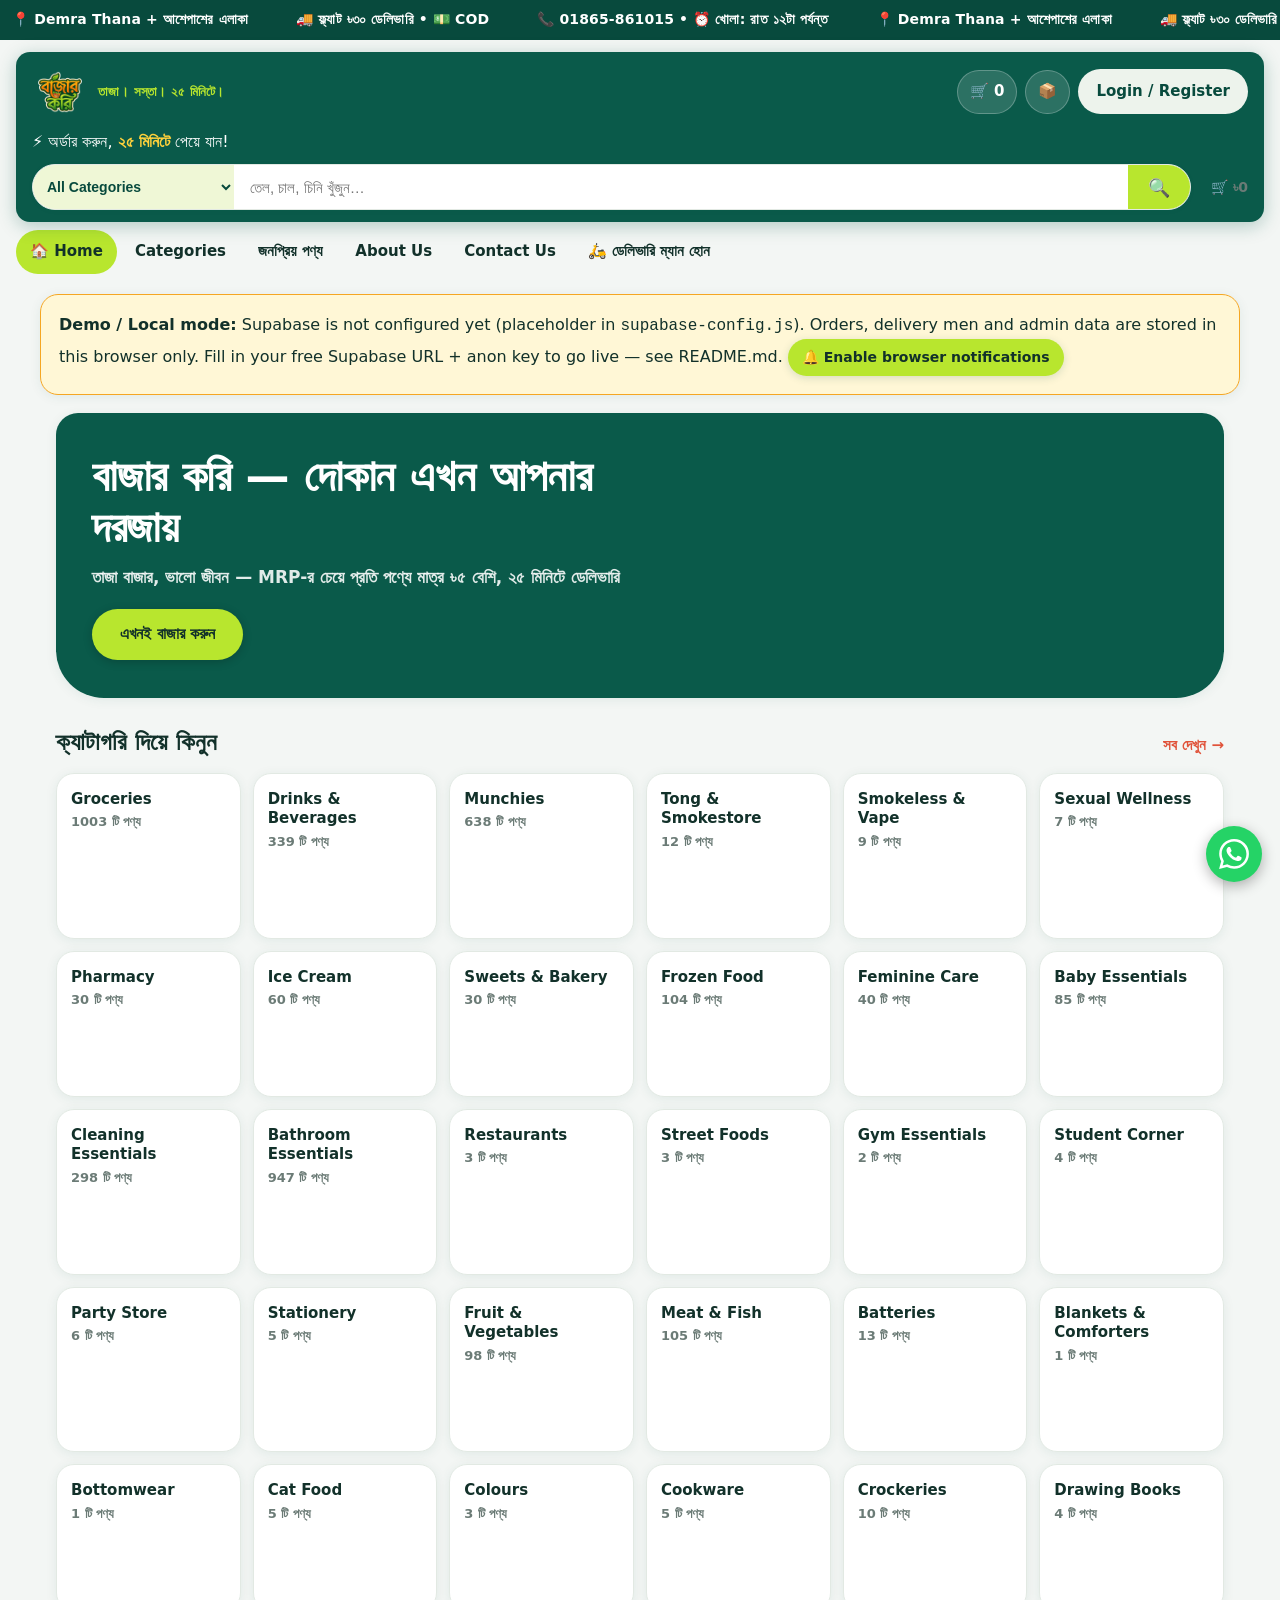
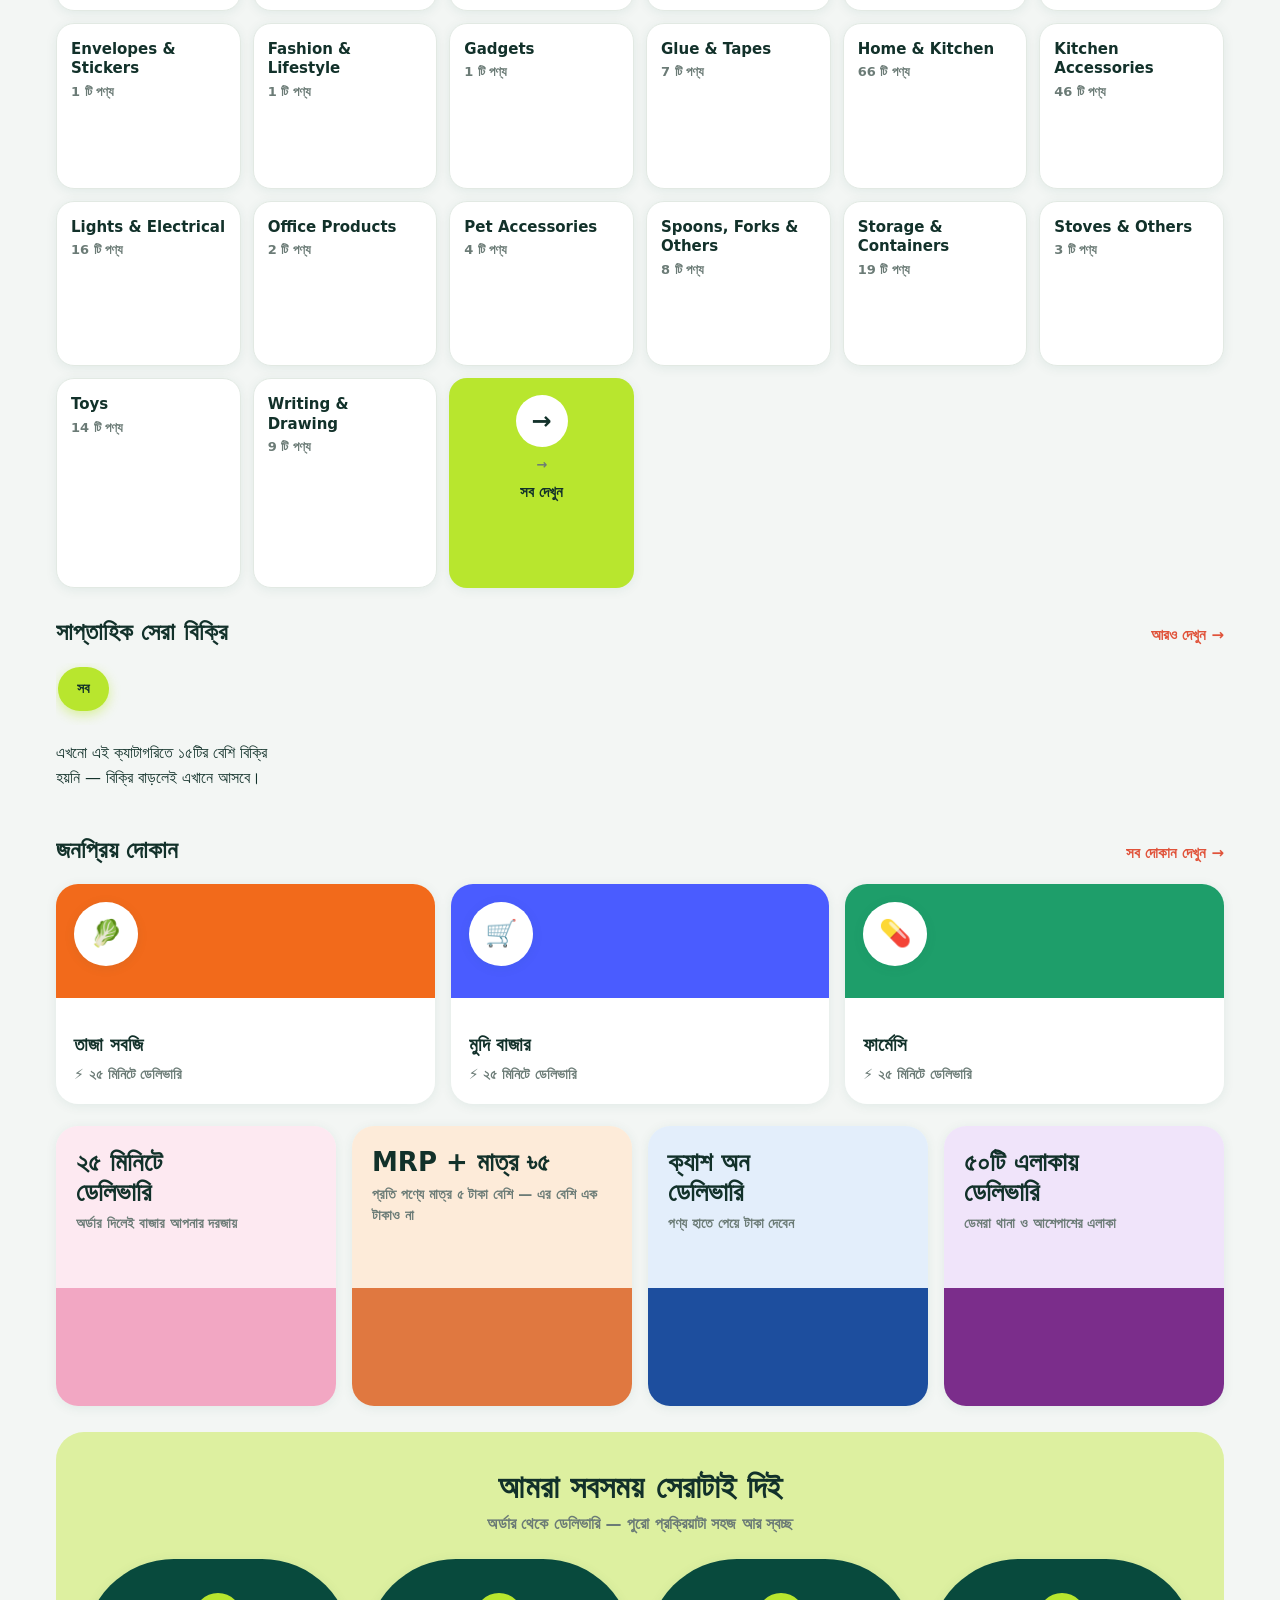
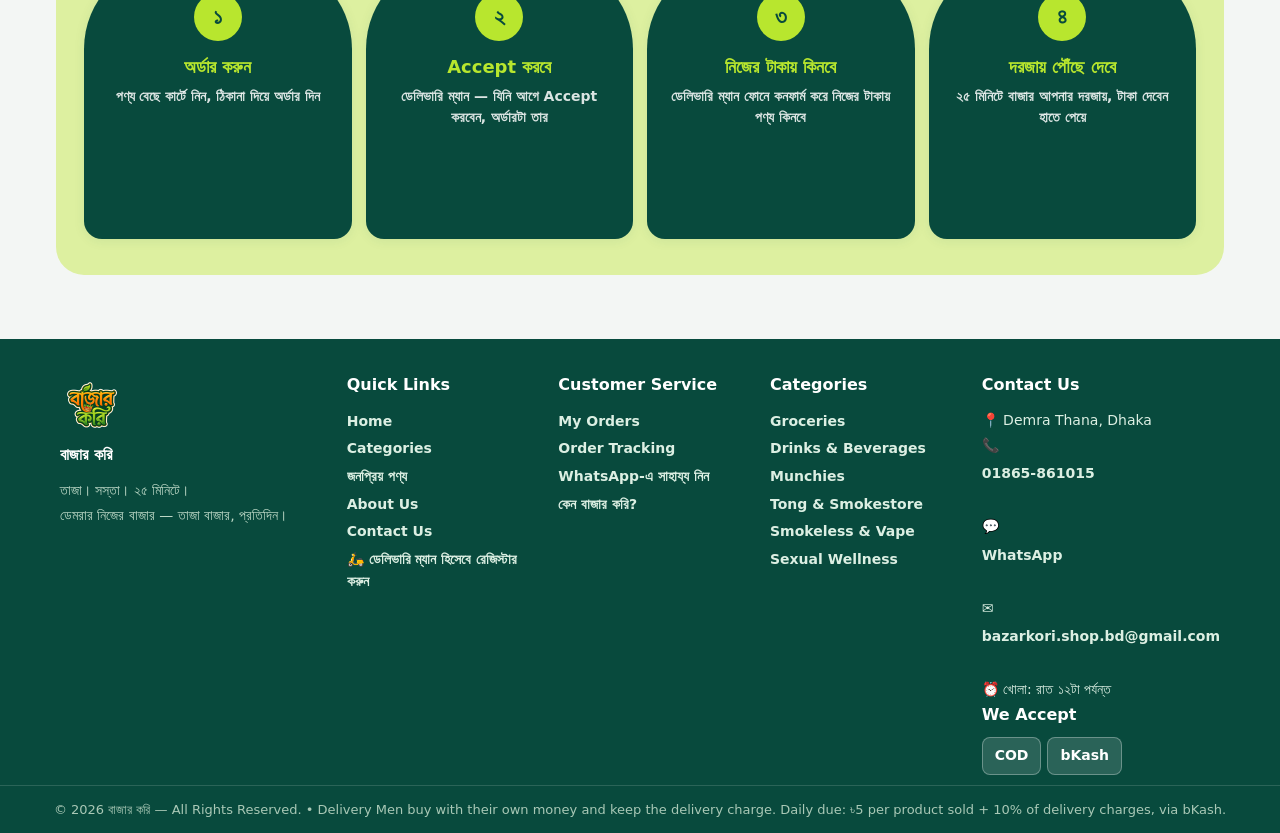
==== commit f3f377f2: "v41 fix store/promo/flow sections" ====
--- a/index.html
+++ b/index.html
@@ -6,10 +6,10 @@
 <title>বাজার করি — তাজা বাজার, ভালো জীবন | Demra Thana Delivery</title>
 <meta name="description" content="বাজার করি — Demra Thana + nearby Dhaka areas. তাজা বাজার, গ্রোসারি, পানীয়, কসমেটিকস, ইলেকট্রনিকস — ২৫ মিনিটে ডেলিভারি। ফ্ল্যাট ৳৩০ ডেলিভারি, Cash on Delivery।">
 <link rel="icon" href="logo.png">
-<link rel="stylesheet" href="styles.css?v=40">
+<link rel="stylesheet" href="styles.css?v=41">
 <script src="https://cdn.jsdelivr.net/npm/@supabase/supabase-js@2"></script>
-<script src="supabase-config.js?v=40"></script>
-<script src="products.js?v=40"></script>
+<script src="supabase-config.js?v=41"></script>
+<script src="products.js?v=41"></script>
 </head>
 <body>
 <div id="shellHeader"></div>
@@ -21,7 +21,7 @@
       <button class="gm-hero-btn" onclick="location.href='categories.html'">এখনই বাজার করুন</button>
     </div>
     <div class="gm-hero-img">
-      <img src="https://images.unsplash.com/photo-1610348725531-843dff563e2c?w=1200&q=80" alt="তাজা সবজি ও ফলের ঝুড়ি">
+      <img src="https://images.unsplash.com/photo-1610348725531-843dff563e2c?w=1200&q=80" alt="তাজা সবজি ও ফলের ঝুড়ি" onerror="this.style.display='none'">
     </div>
   </div>
 
@@ -41,16 +41,16 @@
 
   <div class="section-head"><h2>জনপ্রিয় দোকান</h2><a href="categories.html">সব দোকান দেখুন →</a></div>
   <div class="gm-stores">
-    <div class="gm-store gm-store-orange"><div class="gm-store-logo">🥬</div><b>তাজা সবজি</b><span>⚡ ২৫ মিনিটে ডেলিভারি</span></div>
-    <div class="gm-store gm-store-blue"><div class="gm-store-logo">🛒</div><b>মুদি বাজার</b><span>⚡ ২৫ মিনিটে ডেলিভারি</span></div>
-    <div class="gm-store gm-store-green"><div class="gm-store-logo">💊</div><b>ফার্মেসি</b><span>⚡ ২৫ মিনিটে ডেলিভারি</span></div>
+    <div class="gm-store gm-store-orange"><div class="gm-store-logo">🥬</div><h3>তাজা সবজি</h3><p>⚡ ২৫ মিনিটে ডেলিভারি</p></div>
+    <div class="gm-store gm-store-blue"><div class="gm-store-logo">🛒</div><h3>মুদি বাজার</h3><p>⚡ ২৫ মিনিটে ডেলিভারি</p></div>
+    <div class="gm-store gm-store-green"><div class="gm-store-logo">💊</div><h3>ফার্মেসি</h3><p>⚡ ২৫ মিনিটে ডেলিভারি</p></div>
   </div>
 
   <div class="gm-promo-grid">
-    <div class="gm-promo gm-promo-pink"><h3>২৫ মিনিটে<br>ডেলিভারি</h3><p>অর্ডার দিলেই বাজার আপনার দরজায়</p></div>
-    <div class="gm-promo gm-promo-orange"><h3>MRP + মাত্র<br>৳৫</h3><p>প্রতি পণ্যে মাত্র ৫ টাকা বেশি — এর বেশি এক টাকাও না</p></div>
-    <div class="gm-promo gm-promo-blue"><h3>ক্যাশ অন<br>ডেলিভারি</h3><p>পণ্য হাতে পেয়ে টাকা দেবেন</p></div>
-    <div class="gm-promo gm-promo-purple"><h3>৫০টি এলাকায়<br>ডেলিভারি</h3><p>ডেমরা থানা ও আশেপাশের এলাকা</p></div>
+    <div class="gm-promo gm-promo-pink"><h3>২৫ মিনিটে<br>ডেলিভারি</h3><p>অর্ডার দিলেই বাজার আপনার দরজায়</p><img src="https://images.unsplash.com/photo-1610348725531-843dff563e2c?w=800&q=80" alt="তাজা সবজি ও ফল" onerror="this.style.display='none'"></div>
+    <div class="gm-promo gm-promo-orange"><h3>MRP + মাত্র ৳৫</h3><p>প্রতি পণ্যে মাত্র ৫ টাকা বেশি — এর বেশি এক টাকাও না</p><img src="https://backend.wholesaleclubltd.com/uploads/all/SX6wfGCsCR3FKaXBj5WtuORBN1TErOejnq4kzdgA.png" alt="রাঁধুনি সানফ্লাওয়ার অয়েল" onerror="this.style.display='none'"></div>
+    <div class="gm-promo gm-promo-blue"><h3>ক্যাশ অন<br>ডেলিভারি</h3><p>পণ্য হাতে পেয়ে টাকা দেবেন</p><img src="https://tb-static.uber.com/prod/image-proc/processed_images/4d361bf9f2480c58a216e52660e9b69d/70aa2a4db7f990373ca9c376323e3dea.jpeg" alt="কোকা-কোলা" onerror="this.style.display='none'"></div>
+    <div class="gm-promo gm-promo-purple"><h3>৫০টি এলাকায়<br>ডেলিভারি</h3><p>ডেমরা থানা ও আশেপাশের এলাকা</p><img src="https://d2t8nl1y0ie1km.cloudfront.net/images/65fa94db115075f231ec4fb1_Fresh-Refined-Sugar-1Kg_1.webp" alt="ফ্রেশ চিনি" onerror="this.style.display='none'"></div>
   </div>
 
   <div class="gm-lime">
@@ -58,7 +58,7 @@
     <p class="gm-lime-sub">অর্ডার থেকে ডেলিভারি — পুরো প্রক্রিয়াটা সহজ আর স্বচ্ছ</p>
     <div class="gm-flow">
       <div class="gm-flow-card"><b>১</b><h3>অর্ডার করুন</h3><p>পণ্য বেছে কার্টে নিন, ঠিকানা দিয়ে অর্ডার দিন</p></div>
-      <div class="gm-flow-card"><b>২</b><h3>ডেলিভারি ম্যান Accept করবে</h3><p>যিনি আগে Accept করবেন, অর্ডারটা তার</p></div>
+      <div class="gm-flow-card"><b>২</b><h3>Accept করবে</h3><p>ডেলিভারি ম্যান — যিনি আগে Accept করবেন, অর্ডারটা তার</p></div>
       <div class="gm-flow-card"><b>৩</b><h3>নিজের টাকায় কিনবে</h3><p>ডেলিভারি ম্যান ফোনে কনফার্ম করে নিজের টাকায় পণ্য কিনবে</p></div>
       <div class="gm-flow-card"><b>৪</b><h3>দরজায় পৌঁছে দেবে</h3><p>২৫ মিনিটে বাজার আপনার দরজায়, টাকা দেবেন হাতে পেয়ে</p></div>
     </div>
@@ -67,6 +67,6 @@
   <div id="reviewsSection"></div>
 </main>
 <div id="shellFooter"></div>
-<script src="app.js?v=40"></script>
+<script src="app.js?v=41"></script>
 </body>
 </html>
--- a/styles.css
+++ b/styles.css
@@ -251,7 +251,7 @@
 .gm-promo{border-radius:22px;overflow:hidden;box-shadow:var(--shadow-soft);min-height:280px;display:flex;flex-direction:column;padding:22px 20px 0;position:relative}
 .gm-promo h3{margin:0 0 6px;font-size:26px;line-height:1.15;font-weight:900;color:var(--ink)}
 .gm-promo p{margin:0;font-size:14px;font-weight:600;color:var(--muted)}
-.gm-promo img{margin-top:auto;width:100%;height:150px;object-fit:contain;display:block}
+.gm-promo img{margin:auto 12px 12px;width:calc(100% - 24px);height:132px;object-fit:cover;border-radius:14px;display:block;box-shadow:0 6px 16px rgba(0,0,0,.18)}
 .gm-promo-pink{background:linear-gradient(180deg,#FDE9F1 0 58%,#F2A7C3 58% 100%)}
 .gm-promo-orange{background:linear-gradient(180deg,#FDEBD9 0 58%,#E07840 58% 100%)}
 .gm-promo-blue{background:linear-gradient(180deg,#E3EEFB 0 58%,#1D4E9E 58% 100%)}
@@ -263,7 +263,7 @@
 .gm-store{border-radius:22px;overflow:hidden;box-shadow:var(--shadow-soft);background:#fff;min-height:220px;display:flex;flex-direction:column}
 .gm-store-logo{width:64px;height:64px;border-radius:50%;background:#fff;display:flex;align-items:center;justify-content:center;font-size:26px;font-weight:900;color:var(--ink);margin:18px 0 0 18px;box-shadow:var(--shadow-soft);overflow:hidden;flex:0 0 auto}
 .gm-store-logo img{width:100%;height:100%;object-fit:cover;display:block}
-.gm-store h3{margin:14px 18px 4px;font-size:19px;font-weight:800;color:var(--ink)}
+.gm-store h3{margin:auto 18px 4px;font-size:19px;font-weight:800;color:var(--ink)}
 .gm-store p{margin:0 18px 18px;font-size:14px;font-weight:600;color:var(--muted)}
 .gm-store-orange{background:linear-gradient(180deg,#F26A1B 0 52%,#fff 52% 100%)}
 .gm-store-blue{background:linear-gradient(180deg,#4A5CFF 0 52%,#fff 52% 100%)}
@@ -278,7 +278,8 @@
 .gm-lime>p{margin:0 0 22px;text-align:center;color:var(--muted);font-weight:600}
 .gm-flow{display:grid;grid-template-columns:repeat(4,1fr);gap:14px}
 .gm-flow-card{background:var(--green-deep);color:#fff;border-radius:90px 90px 18px 18px;min-height:280px;padding:34px 18px 20px;text-align:center;box-shadow:var(--shadow-soft)}
-.gm-flow-card h3{margin:0 0 8px;font-size:19px;font-weight:800;color:var(--lime);line-height:1.3}
+.gm-flow-card>b{display:inline-flex;align-items:center;justify-content:center;width:48px;height:48px;border-radius:50%;background:var(--lime);color:var(--green-deep);font-size:22px;font-weight:900;margin-bottom:14px}
+.gm-flow-card h3{margin:0 0 8px;font-size:18px;font-weight:800;color:var(--lime);line-height:1.3}
 .gm-flow-card p{margin:0;font-size:14px;font-weight:600;color:rgba(255,255,255,.85);line-height:1.5}
 .gm-flow-card .gm-flow-ico{font-size:44px;display:block;margin-bottom:12px}
 
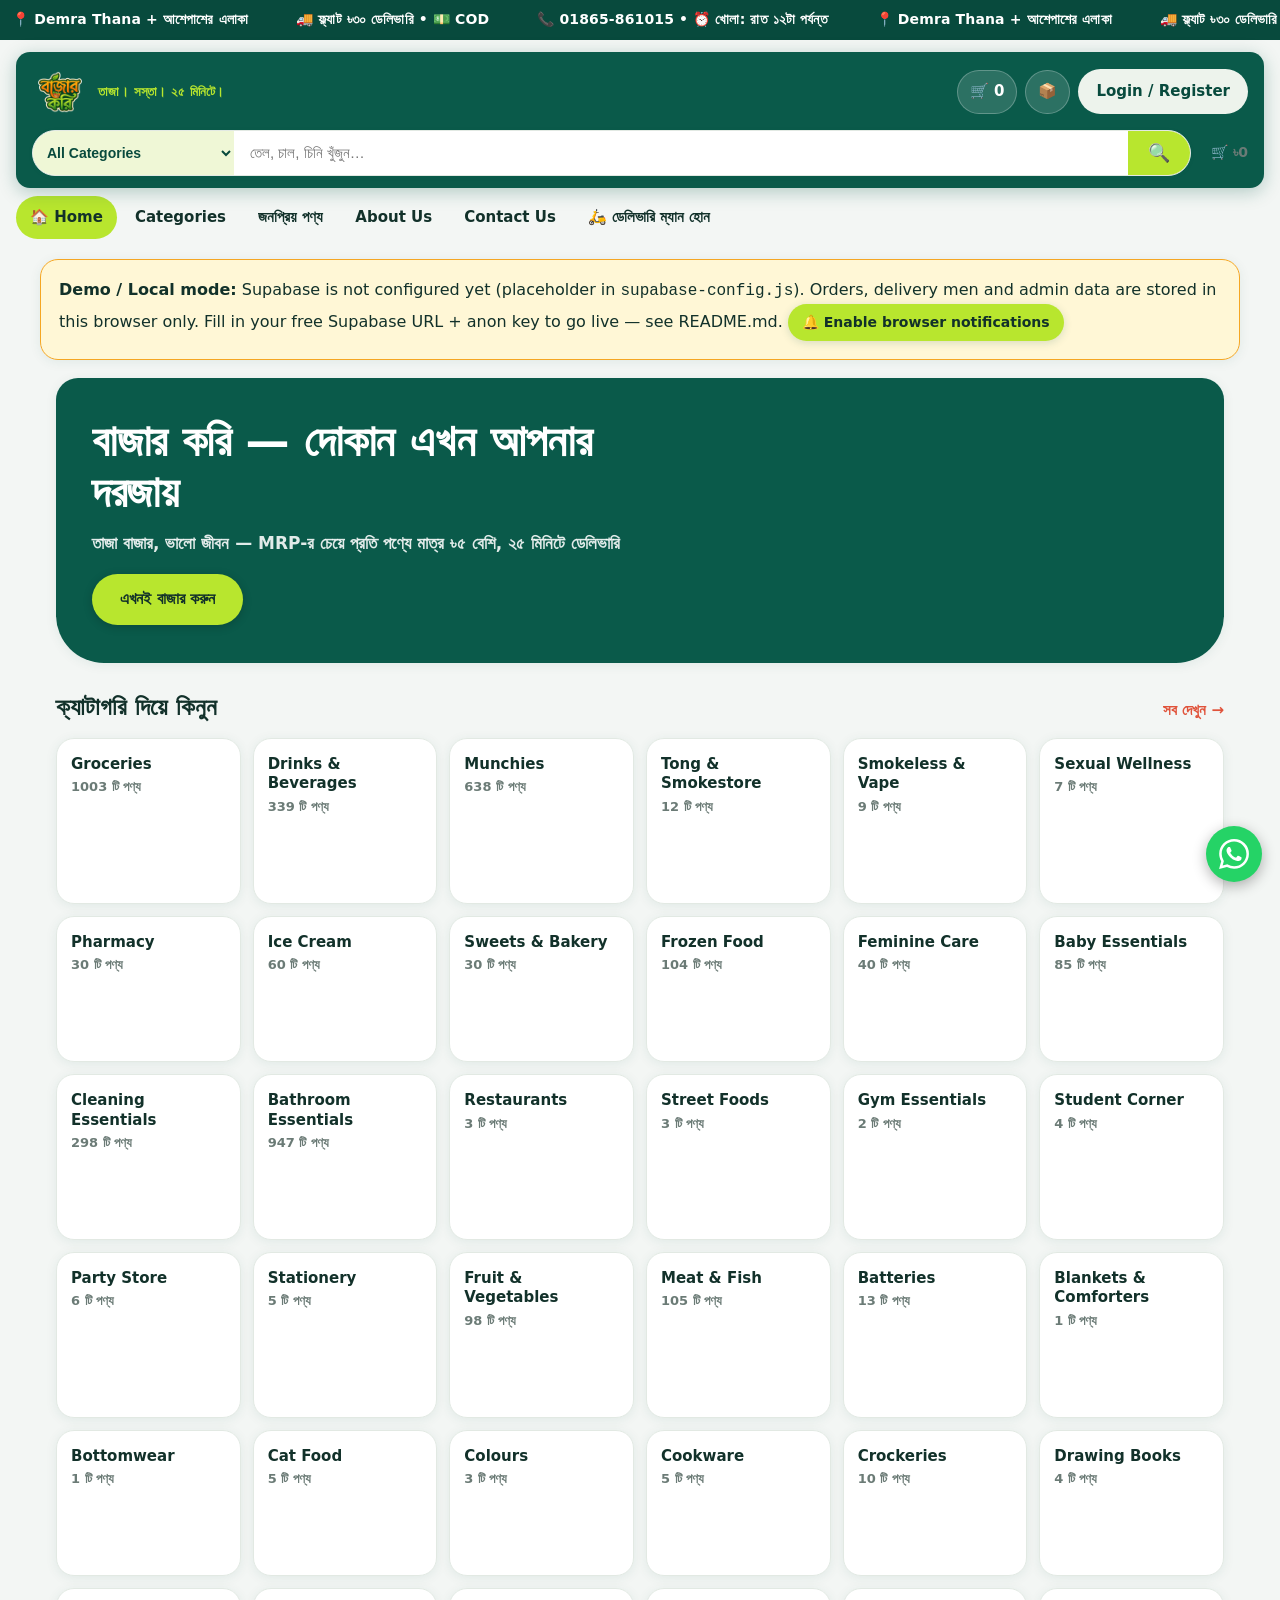
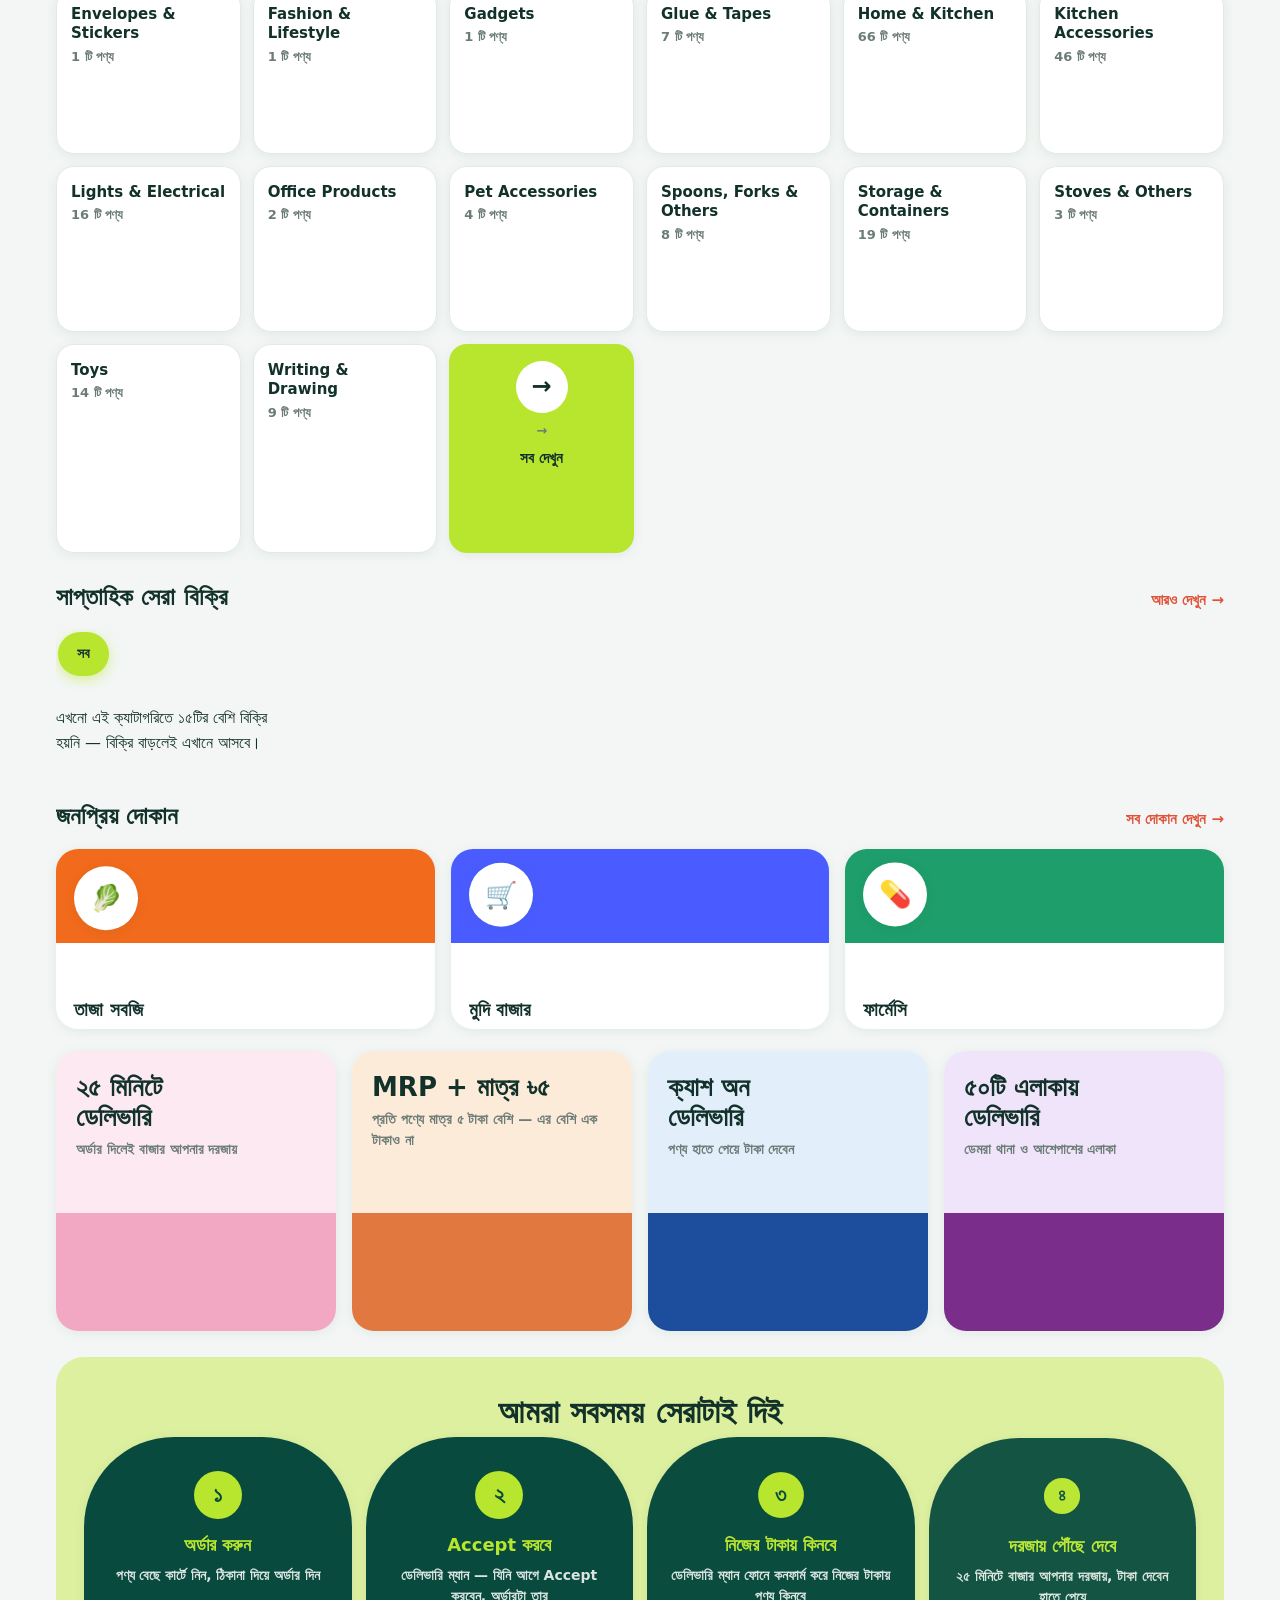
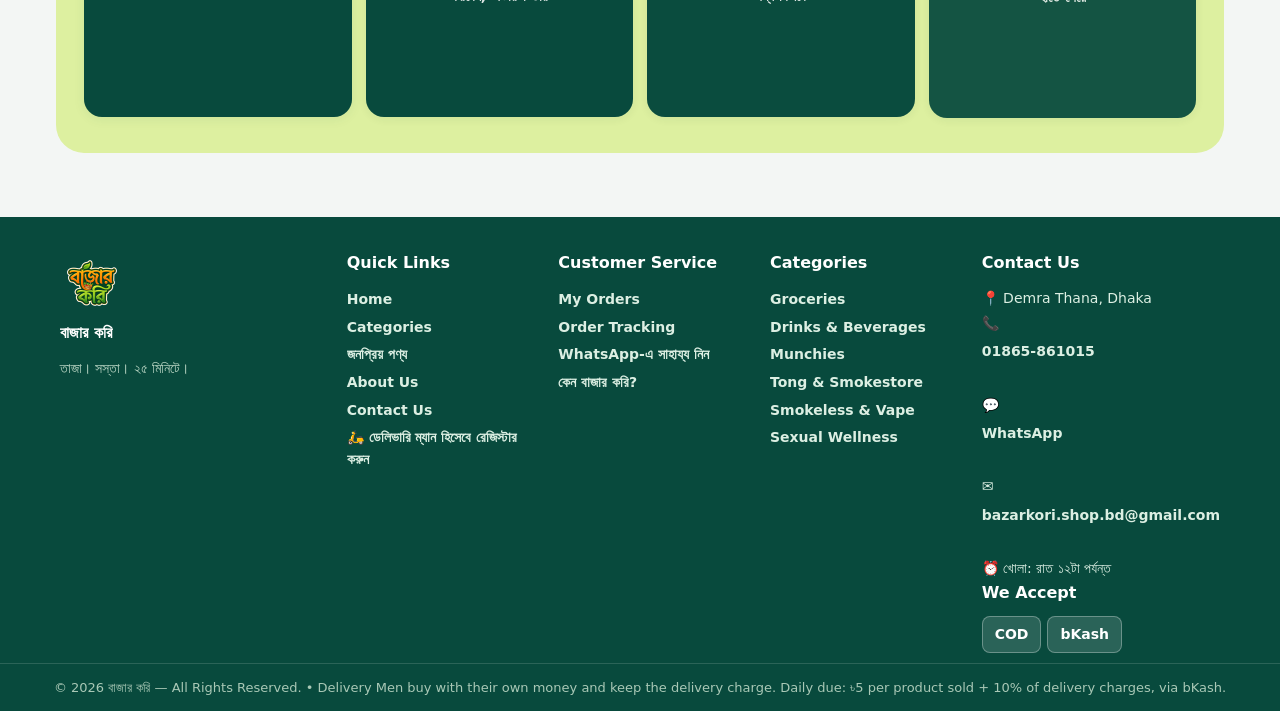
==== commit 47aa069d: "v42 more animations + trim extra text" ====
--- a/index.html
+++ b/index.html
@@ -6,10 +6,10 @@
 <title>বাজার করি — তাজা বাজার, ভালো জীবন | Demra Thana Delivery</title>
 <meta name="description" content="বাজার করি — Demra Thana + nearby Dhaka areas. তাজা বাজার, গ্রোসারি, পানীয়, কসমেটিকস, ইলেকট্রনিকস — ২৫ মিনিটে ডেলিভারি। ফ্ল্যাট ৳৩০ ডেলিভারি, Cash on Delivery।">
 <link rel="icon" href="logo.png">
-<link rel="stylesheet" href="styles.css?v=41">
+<link rel="stylesheet" href="styles.css?v=42">
 <script src="https://cdn.jsdelivr.net/npm/@supabase/supabase-js@2"></script>
-<script src="supabase-config.js?v=41"></script>
-<script src="products.js?v=41"></script>
+<script src="supabase-config.js?v=42"></script>
+<script src="products.js?v=42"></script>
 </head>
 <body>
 <div id="shellHeader"></div>
@@ -41,9 +41,9 @@
 
   <div class="section-head"><h2>জনপ্রিয় দোকান</h2><a href="categories.html">সব দোকান দেখুন →</a></div>
   <div class="gm-stores">
-    <div class="gm-store gm-store-orange"><div class="gm-store-logo">🥬</div><h3>তাজা সবজি</h3><p>⚡ ২৫ মিনিটে ডেলিভারি</p></div>
-    <div class="gm-store gm-store-blue"><div class="gm-store-logo">🛒</div><h3>মুদি বাজার</h3><p>⚡ ২৫ মিনিটে ডেলিভারি</p></div>
-    <div class="gm-store gm-store-green"><div class="gm-store-logo">💊</div><h3>ফার্মেসি</h3><p>⚡ ২৫ মিনিটে ডেলিভারি</p></div>
+    <div class="gm-store gm-store-orange"><div class="gm-store-logo">🥬</div><h3>তাজা সবজি</h3></div>
+    <div class="gm-store gm-store-blue"><div class="gm-store-logo">🛒</div><h3>মুদি বাজার</h3></div>
+    <div class="gm-store gm-store-green"><div class="gm-store-logo">💊</div><h3>ফার্মেসি</h3></div>
   </div>
 
   <div class="gm-promo-grid">
@@ -55,7 +55,6 @@
 
   <div class="gm-lime">
     <h2>আমরা সবসময় সেরাটাই দিই</h2>
-    <p class="gm-lime-sub">অর্ডার থেকে ডেলিভারি — পুরো প্রক্রিয়াটা সহজ আর স্বচ্ছ</p>
     <div class="gm-flow">
       <div class="gm-flow-card"><b>১</b><h3>অর্ডার করুন</h3><p>পণ্য বেছে কার্টে নিন, ঠিকানা দিয়ে অর্ডার দিন</p></div>
       <div class="gm-flow-card"><b>২</b><h3>Accept করবে</h3><p>ডেলিভারি ম্যান — যিনি আগে Accept করবেন, অর্ডারটা তার</p></div>
@@ -67,6 +66,6 @@
   <div id="reviewsSection"></div>
 </main>
 <div id="shellFooter"></div>
-<script src="app.js?v=41"></script>
+<script src="app.js?v=42"></script>
 </body>
 </html>
--- a/styles.css
+++ b/styles.css
@@ -260,7 +260,7 @@
 
 /* ---- NEW: Featured stores — 3 colourful cards with circular logo area ---- */
 .gm-stores{display:grid;grid-template-columns:repeat(3,1fr);gap:16px;margin:14px 0 22px}
-.gm-store{border-radius:22px;overflow:hidden;box-shadow:var(--shadow-soft);background:#fff;min-height:220px;display:flex;flex-direction:column}
+.gm-store{border-radius:22px;overflow:hidden;box-shadow:var(--shadow-soft);background:#fff;min-height:180px;display:flex;flex-direction:column}
 .gm-store-logo{width:64px;height:64px;border-radius:50%;background:#fff;display:flex;align-items:center;justify-content:center;font-size:26px;font-weight:900;color:var(--ink);margin:18px 0 0 18px;box-shadow:var(--shadow-soft);overflow:hidden;flex:0 0 auto}
 .gm-store-logo img{width:100%;height:100%;object-fit:cover;display:block}
 .gm-store h3{margin:auto 18px 4px;font-size:19px;font-weight:800;color:var(--ink)}
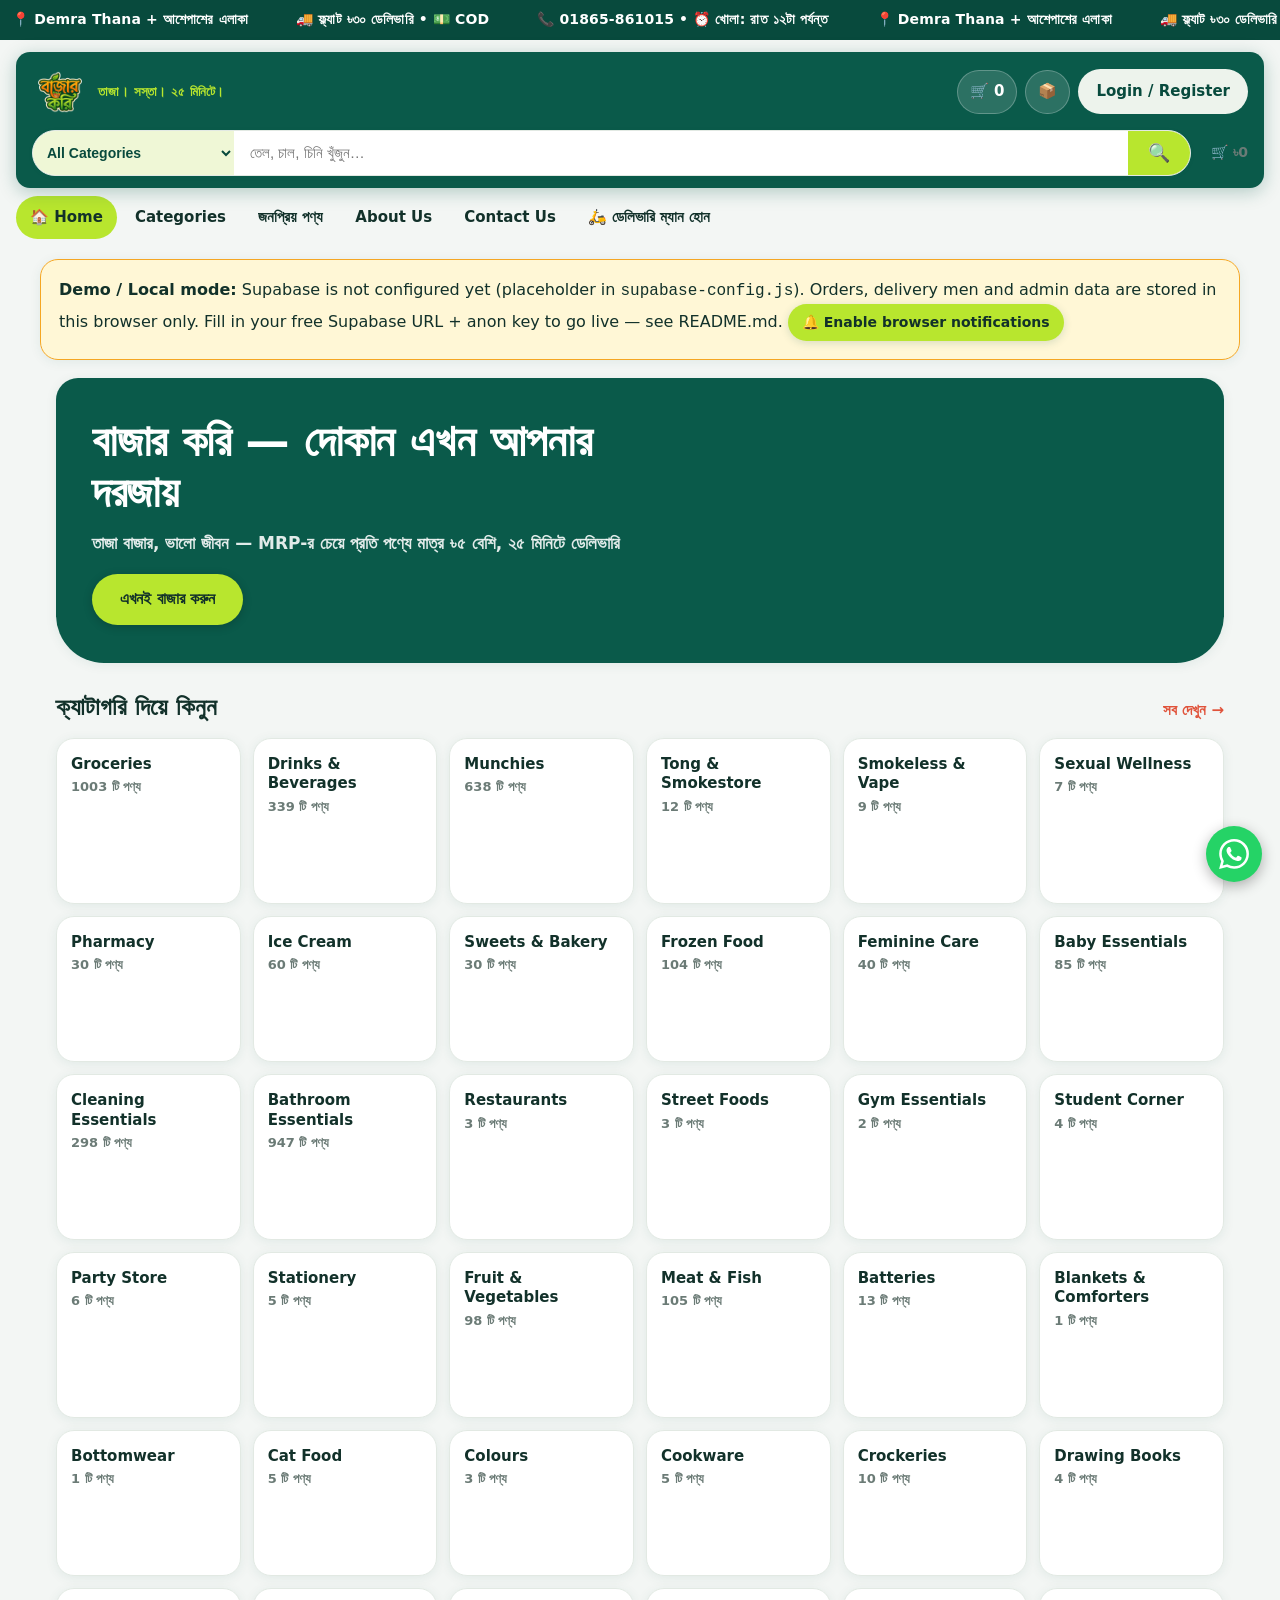
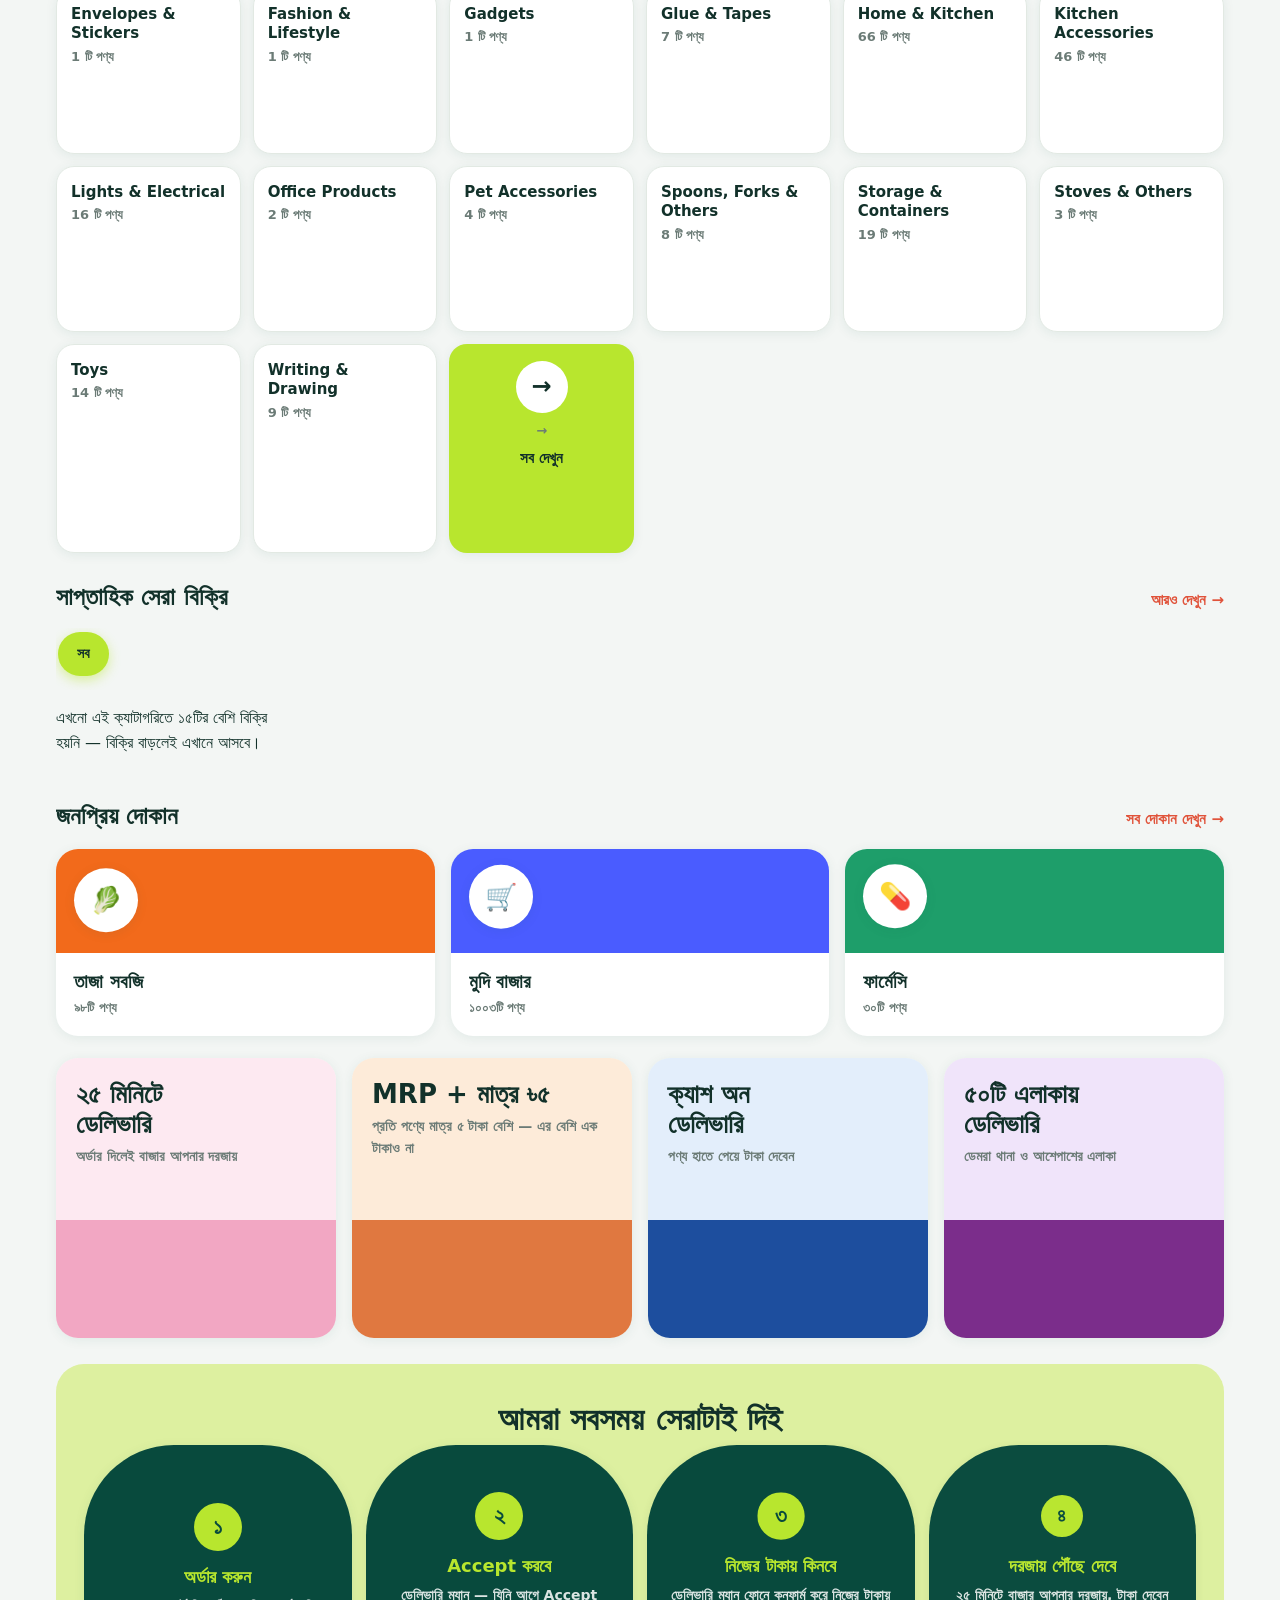
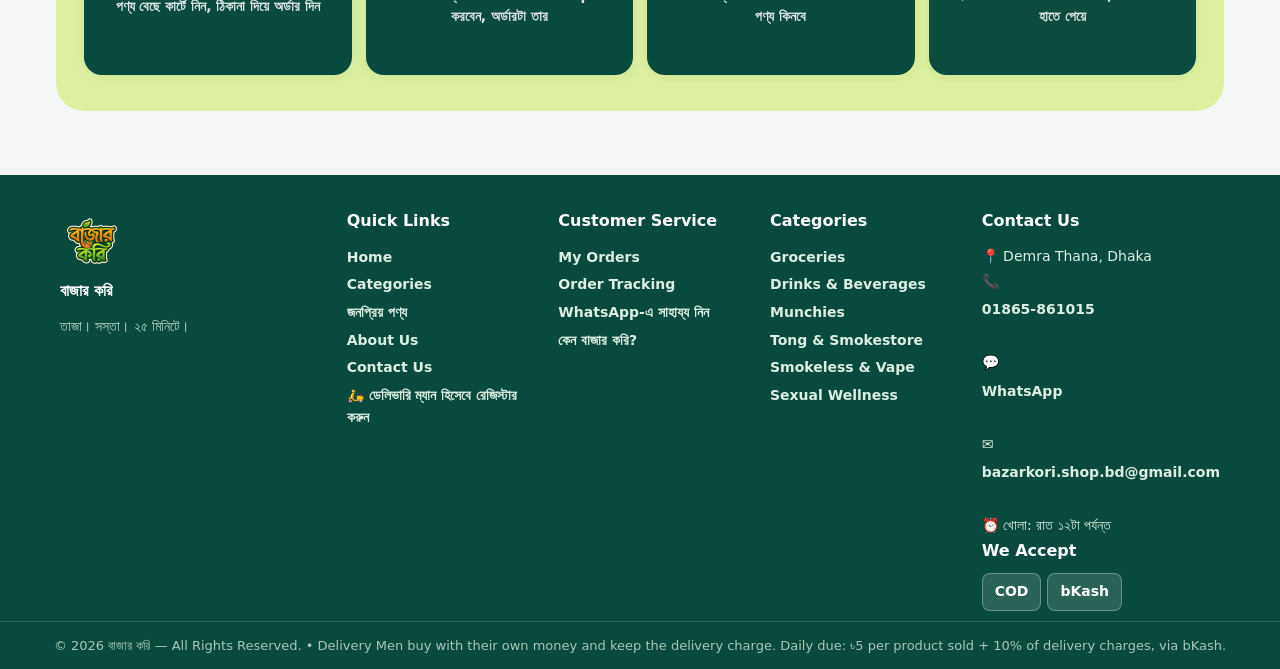
==== commit dc1a302d: "v43 fix store and flow card layout" ====
--- a/index.html
+++ b/index.html
@@ -6,10 +6,10 @@
 <title>বাজার করি — তাজা বাজার, ভালো জীবন | Demra Thana Delivery</title>
 <meta name="description" content="বাজার করি — Demra Thana + nearby Dhaka areas. তাজা বাজার, গ্রোসারি, পানীয়, কসমেটিকস, ইলেকট্রনিকস — ২৫ মিনিটে ডেলিভারি। ফ্ল্যাট ৳৩০ ডেলিভারি, Cash on Delivery।">
 <link rel="icon" href="logo.png">
-<link rel="stylesheet" href="styles.css?v=42">
+<link rel="stylesheet" href="styles.css?v=43">
 <script src="https://cdn.jsdelivr.net/npm/@supabase/supabase-js@2"></script>
-<script src="supabase-config.js?v=42"></script>
-<script src="products.js?v=42"></script>
+<script src="supabase-config.js?v=43"></script>
+<script src="products.js?v=43"></script>
 </head>
 <body>
 <div id="shellHeader"></div>
@@ -41,9 +41,9 @@
 
   <div class="section-head"><h2>জনপ্রিয় দোকান</h2><a href="categories.html">সব দোকান দেখুন →</a></div>
   <div class="gm-stores">
-    <div class="gm-store gm-store-orange"><div class="gm-store-logo">🥬</div><h3>তাজা সবজি</h3></div>
-    <div class="gm-store gm-store-blue"><div class="gm-store-logo">🛒</div><h3>মুদি বাজার</h3></div>
-    <div class="gm-store gm-store-green"><div class="gm-store-logo">💊</div><h3>ফার্মেসি</h3></div>
+    <div class="gm-store gm-store-orange" onclick="goCat('Fruit &amp; Vegetables')"><div class="gm-store-top"><div class="gm-store-logo">🥬</div></div><div class="gm-store-body"><h3>তাজা সবজি</h3><p>৯৮টি পণ্য</p></div></div>
+    <div class="gm-store gm-store-blue" onclick="goCat('Groceries')"><div class="gm-store-top"><div class="gm-store-logo">🛒</div></div><div class="gm-store-body"><h3>মুদি বাজার</h3><p>১০০৩টি পণ্য</p></div></div>
+    <div class="gm-store gm-store-green" onclick="goCat('Pharmacy')"><div class="gm-store-top"><div class="gm-store-logo">💊</div></div><div class="gm-store-body"><h3>ফার্মেসি</h3><p>৩০টি পণ্য</p></div></div>
   </div>
 
   <div class="gm-promo-grid">
@@ -66,6 +66,6 @@
   <div id="reviewsSection"></div>
 </main>
 <div id="shellFooter"></div>
-<script src="app.js?v=42"></script>
+<script src="app.js?v=43"></script>
 </body>
 </html>
--- a/styles.css
+++ b/styles.css
@@ -260,14 +260,16 @@
 
 /* ---- NEW: Featured stores — 3 colourful cards with circular logo area ---- */
 .gm-stores{display:grid;grid-template-columns:repeat(3,1fr);gap:16px;margin:14px 0 22px}
-.gm-store{border-radius:22px;overflow:hidden;box-shadow:var(--shadow-soft);background:#fff;min-height:180px;display:flex;flex-direction:column}
-.gm-store-logo{width:64px;height:64px;border-radius:50%;background:#fff;display:flex;align-items:center;justify-content:center;font-size:26px;font-weight:900;color:var(--ink);margin:18px 0 0 18px;box-shadow:var(--shadow-soft);overflow:hidden;flex:0 0 auto}
+.gm-store{border-radius:22px;overflow:hidden;box-shadow:var(--shadow-soft);background:#fff;display:flex;flex-direction:column;cursor:pointer}
+.gm-store-top{height:104px;display:flex;align-items:center;padding:0 18px;flex:0 0 auto}
+.gm-store-orange .gm-store-top{background:#F26A1B}
+.gm-store-blue .gm-store-top{background:#4A5CFF}
+.gm-store-green .gm-store-top{background:#1E9E6A}
+.gm-store-logo{width:64px;height:64px;border-radius:50%;background:#fff;display:flex;align-items:center;justify-content:center;font-size:26px;font-weight:900;color:var(--ink);box-shadow:var(--shadow-soft);overflow:hidden;flex:0 0 auto}
 .gm-store-logo img{width:100%;height:100%;object-fit:cover;display:block}
-.gm-store h3{margin:auto 18px 4px;font-size:19px;font-weight:800;color:var(--ink)}
-.gm-store p{margin:0 18px 18px;font-size:14px;font-weight:600;color:var(--muted)}
-.gm-store-orange{background:linear-gradient(180deg,#F26A1B 0 52%,#fff 52% 100%)}
-.gm-store-blue{background:linear-gradient(180deg,#4A5CFF 0 52%,#fff 52% 100%)}
-.gm-store-green{background:linear-gradient(180deg,#1E9E6A 0 52%,#fff 52% 100%)}
+.gm-store-body{padding:14px 18px 18px}
+.gm-store-body h3{margin:0 0 2px;font-size:19px;font-weight:800;color:var(--ink)}
+.gm-store-body p{margin:0;font-size:13px;font-weight:600;color:var(--muted)}
 .gm-store-orange .gm-store-logo{color:#F26A1B}
 .gm-store-blue .gm-store-logo{color:#4A5CFF}
 .gm-store-green .gm-store-logo{color:#1E9E6A}
@@ -277,7 +279,7 @@
 .gm-lime h2{margin:0 0 6px;font-size:32px;font-weight:900;color:var(--ink);text-align:center;line-height:1.2}
 .gm-lime>p{margin:0 0 22px;text-align:center;color:var(--muted);font-weight:600}
 .gm-flow{display:grid;grid-template-columns:repeat(4,1fr);gap:14px}
-.gm-flow-card{background:var(--green-deep);color:#fff;border-radius:90px 90px 18px 18px;min-height:280px;padding:34px 18px 20px;text-align:center;box-shadow:var(--shadow-soft)}
+.gm-flow-card{background:var(--green-deep);color:#fff;border-radius:90px 90px 18px 18px;min-height:230px;padding:24px 18px;text-align:center;box-shadow:var(--shadow-soft);display:flex;flex-direction:column;align-items:center;justify-content:center}
 .gm-flow-card>b{display:inline-flex;align-items:center;justify-content:center;width:48px;height:48px;border-radius:50%;background:var(--lime);color:var(--green-deep);font-size:22px;font-weight:900;margin-bottom:14px}
 .gm-flow-card h3{margin:0 0 8px;font-size:18px;font-weight:800;color:var(--lime);line-height:1.3}
 .gm-flow-card p{margin:0;font-size:14px;font-weight:600;color:rgba(255,255,255,.85);line-height:1.5}
